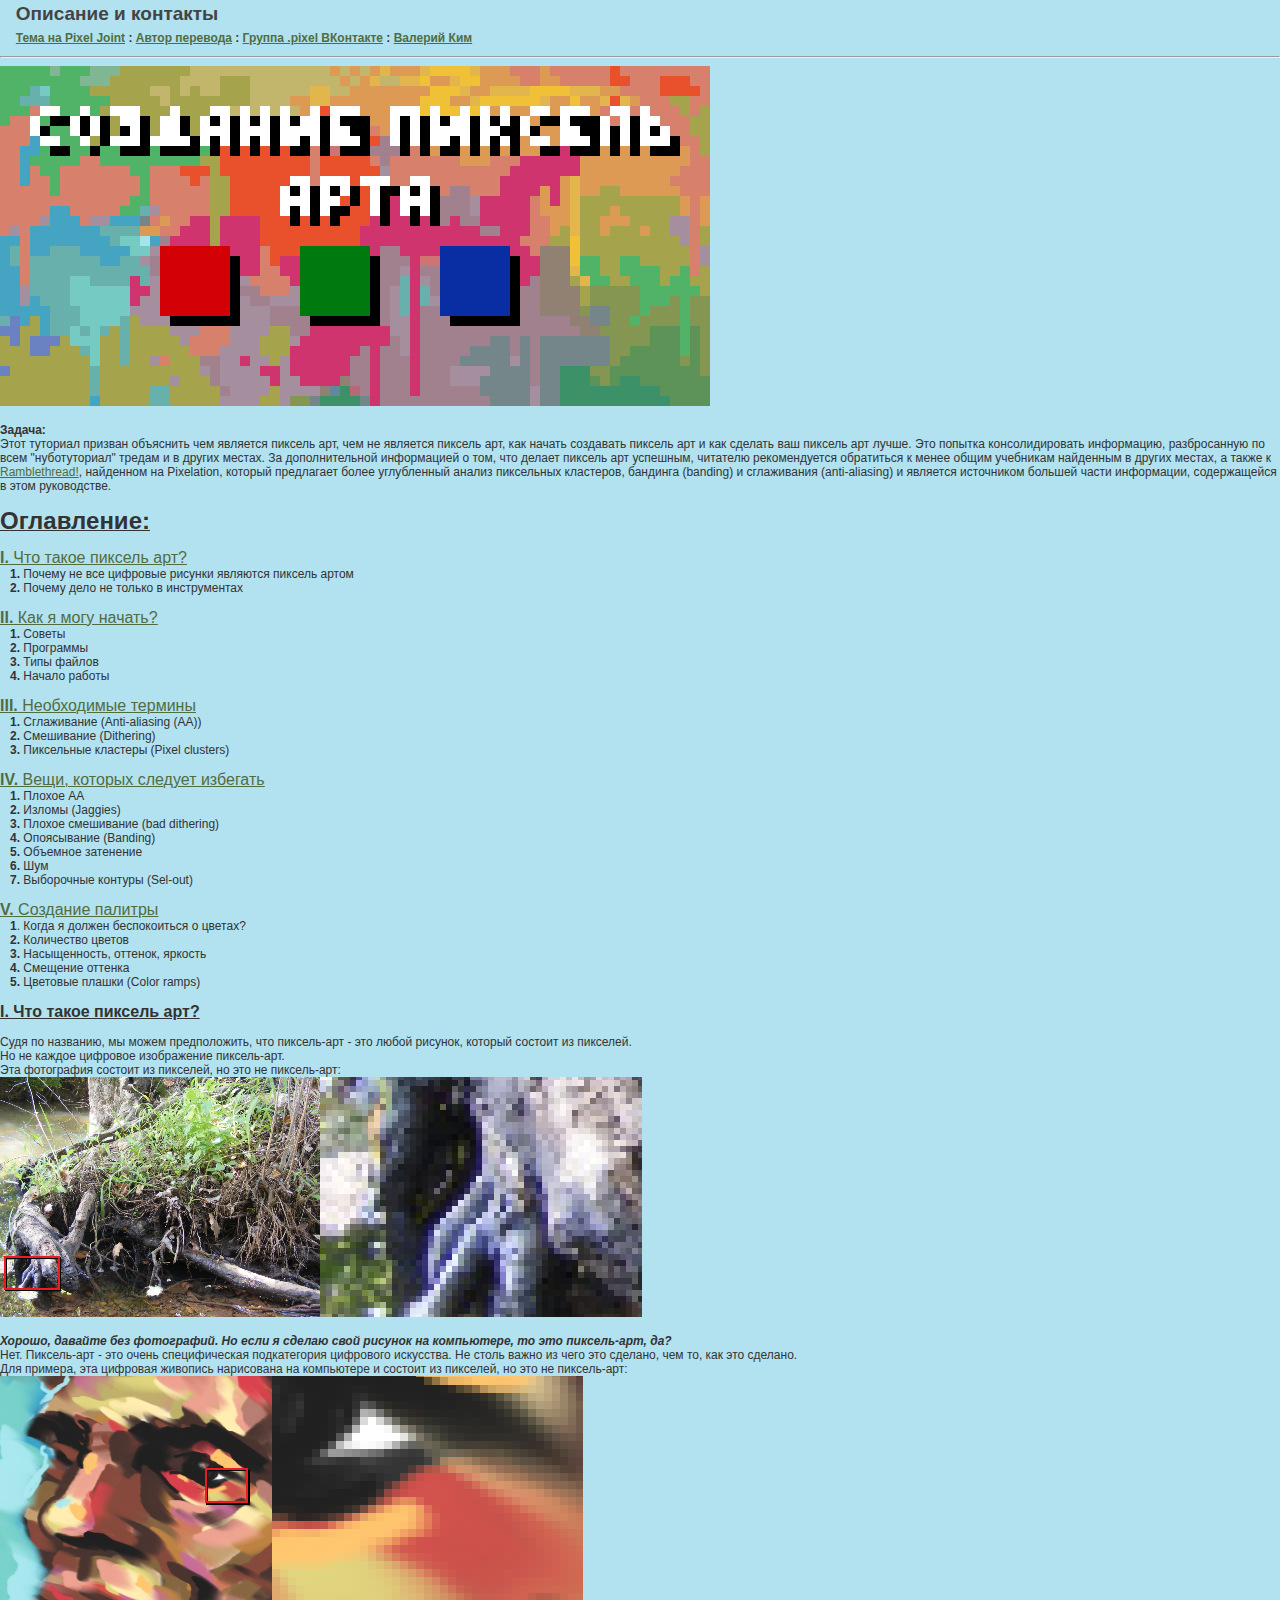
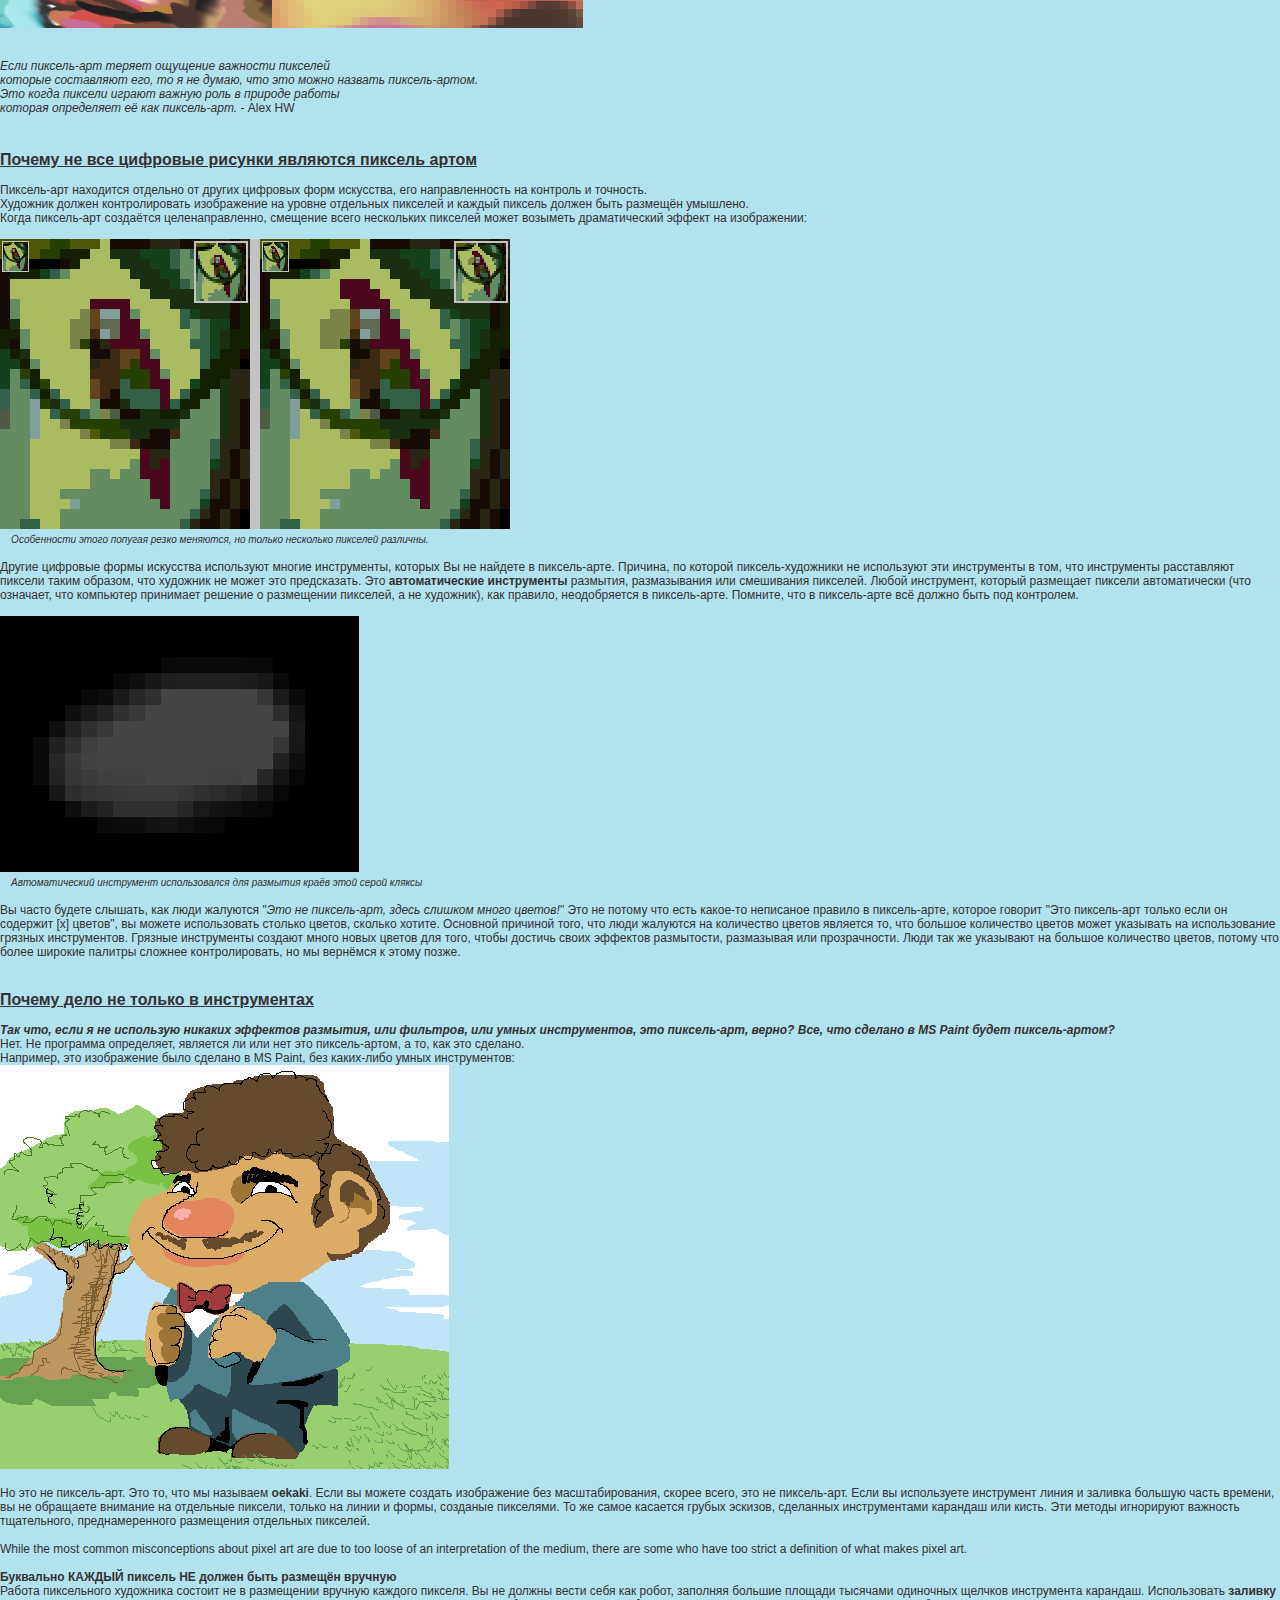
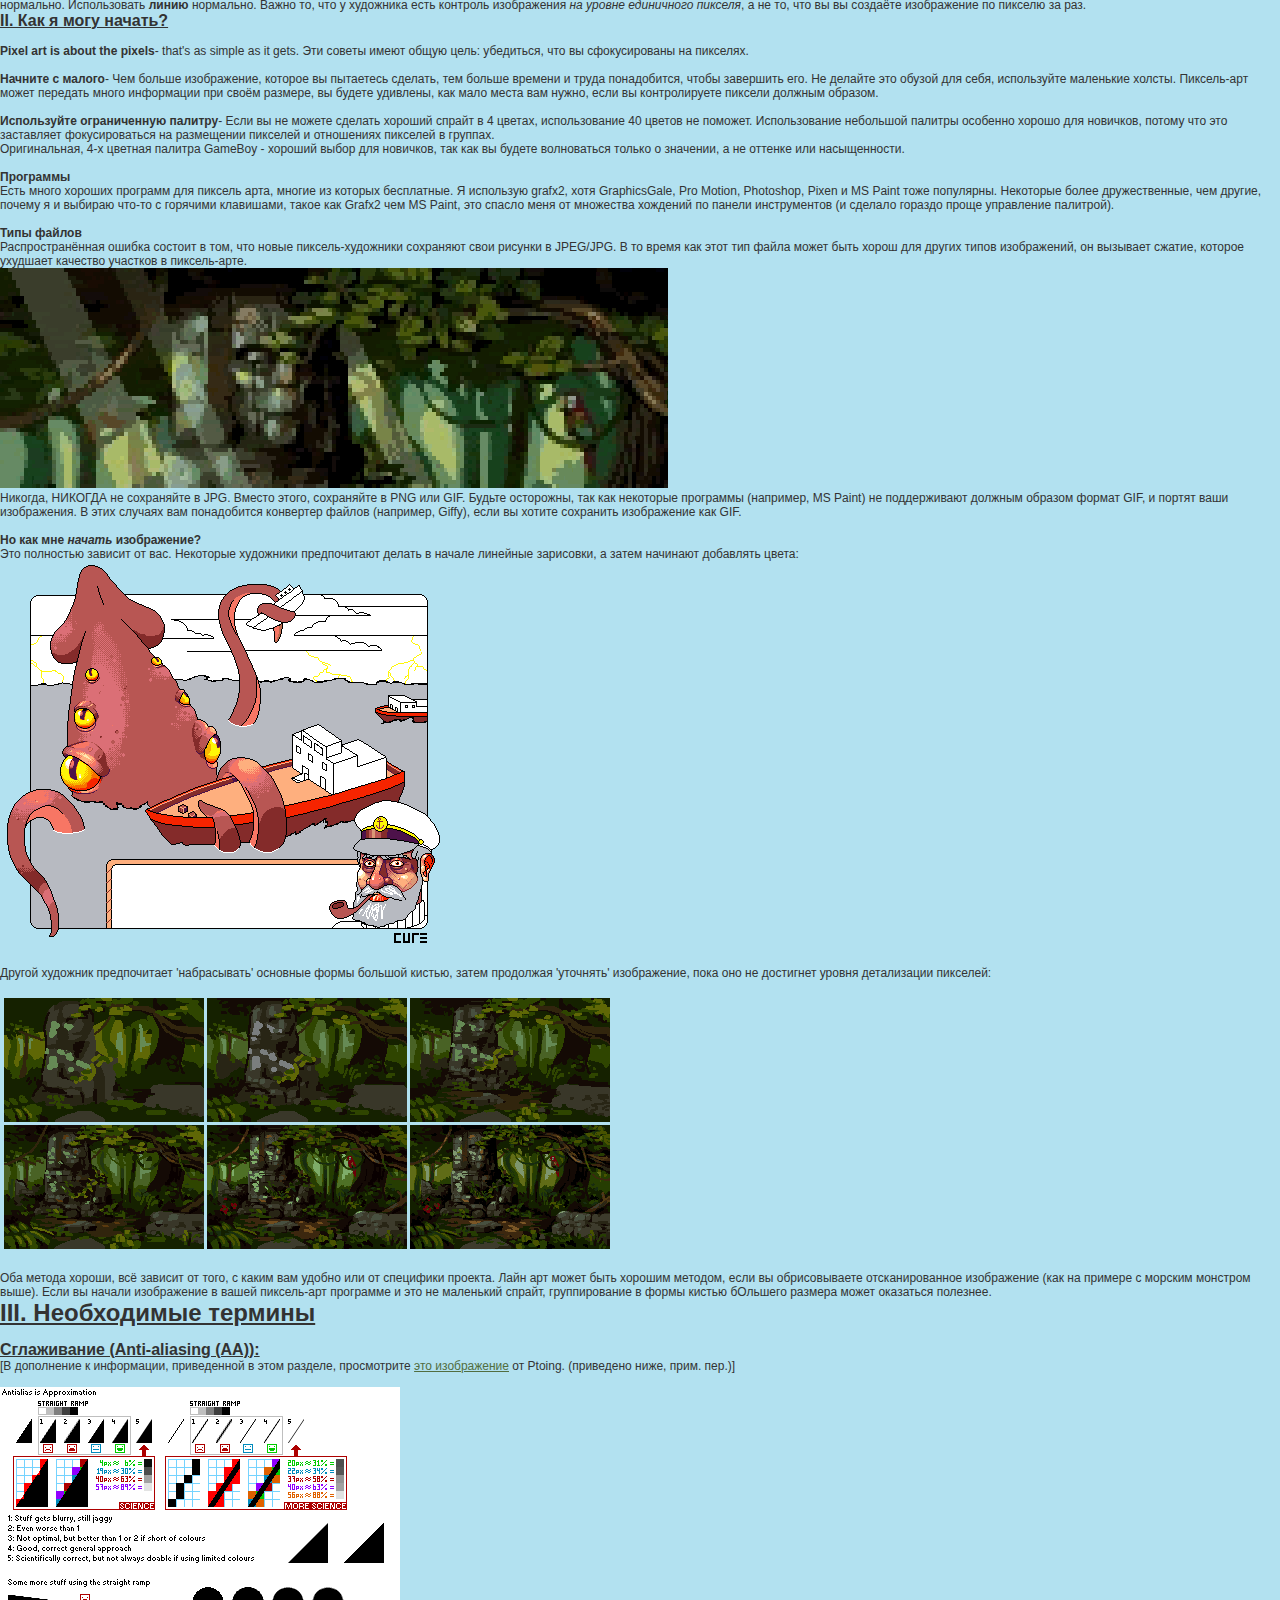
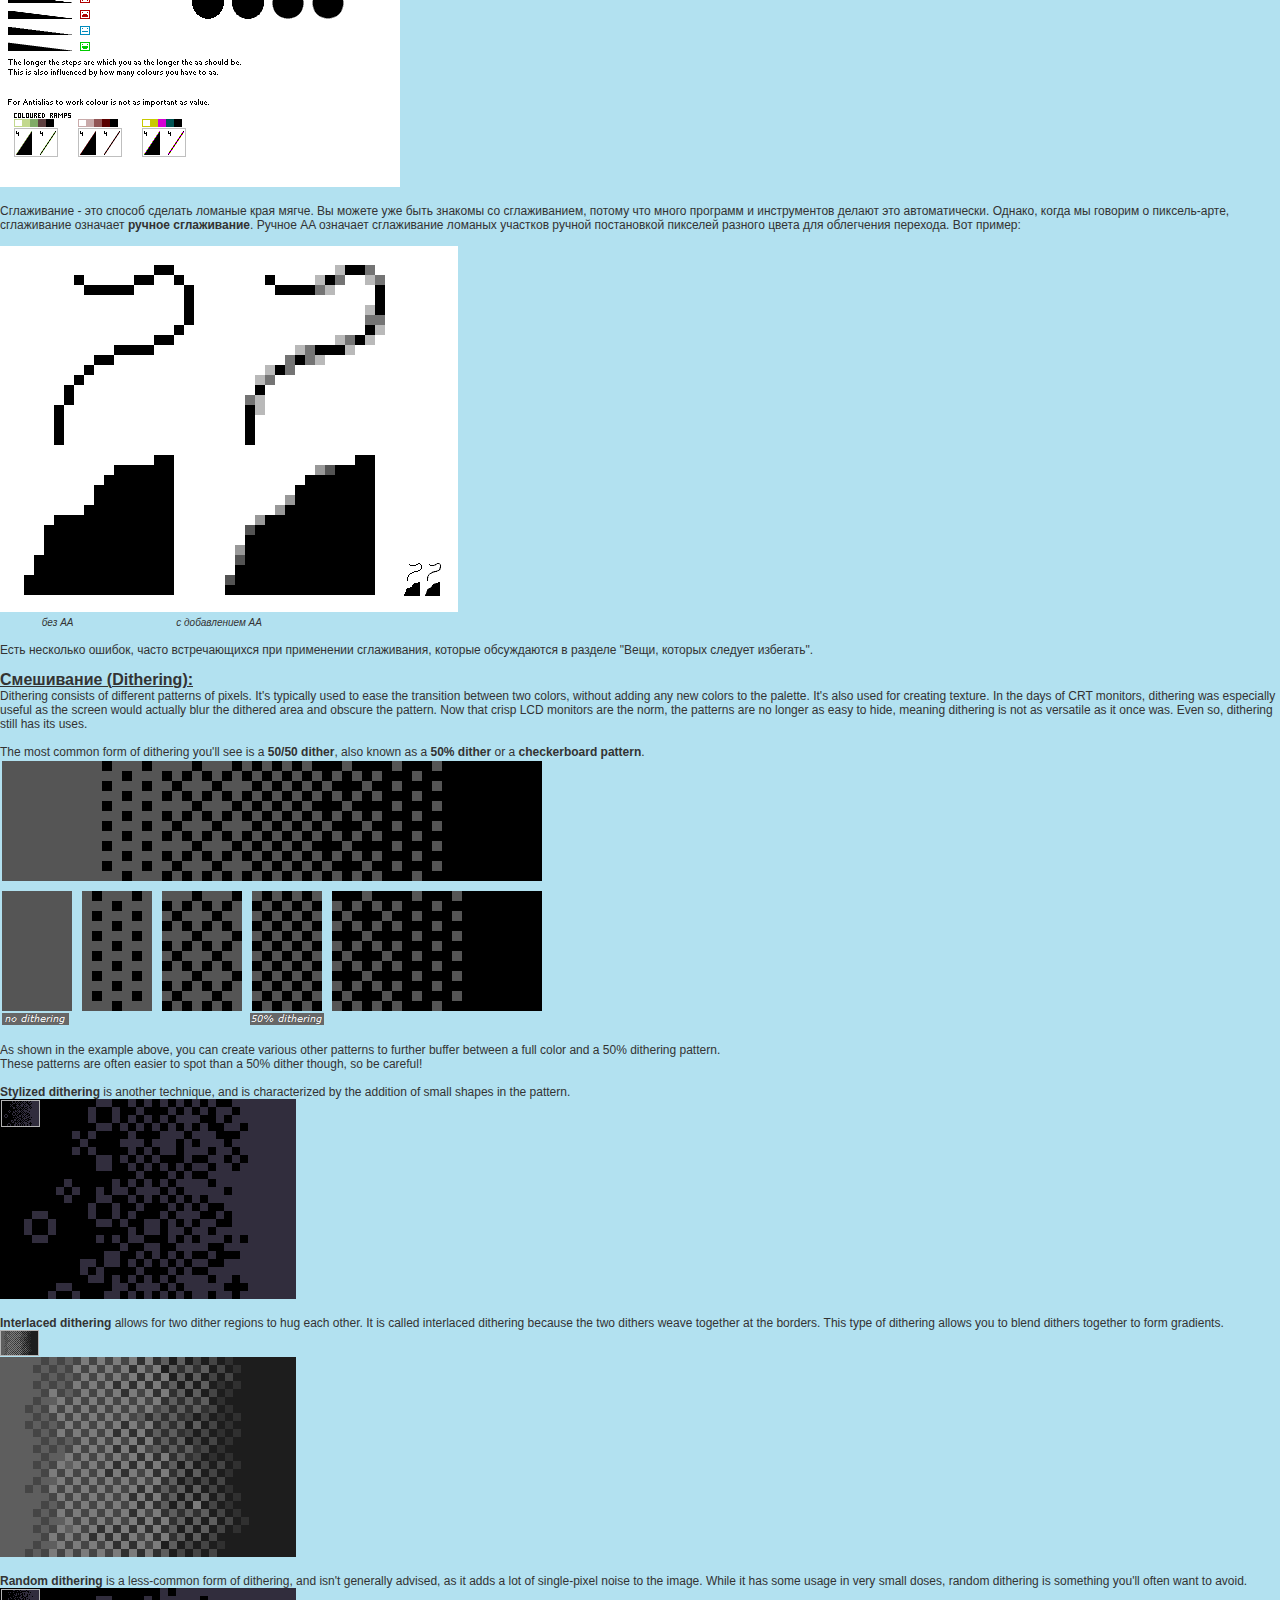
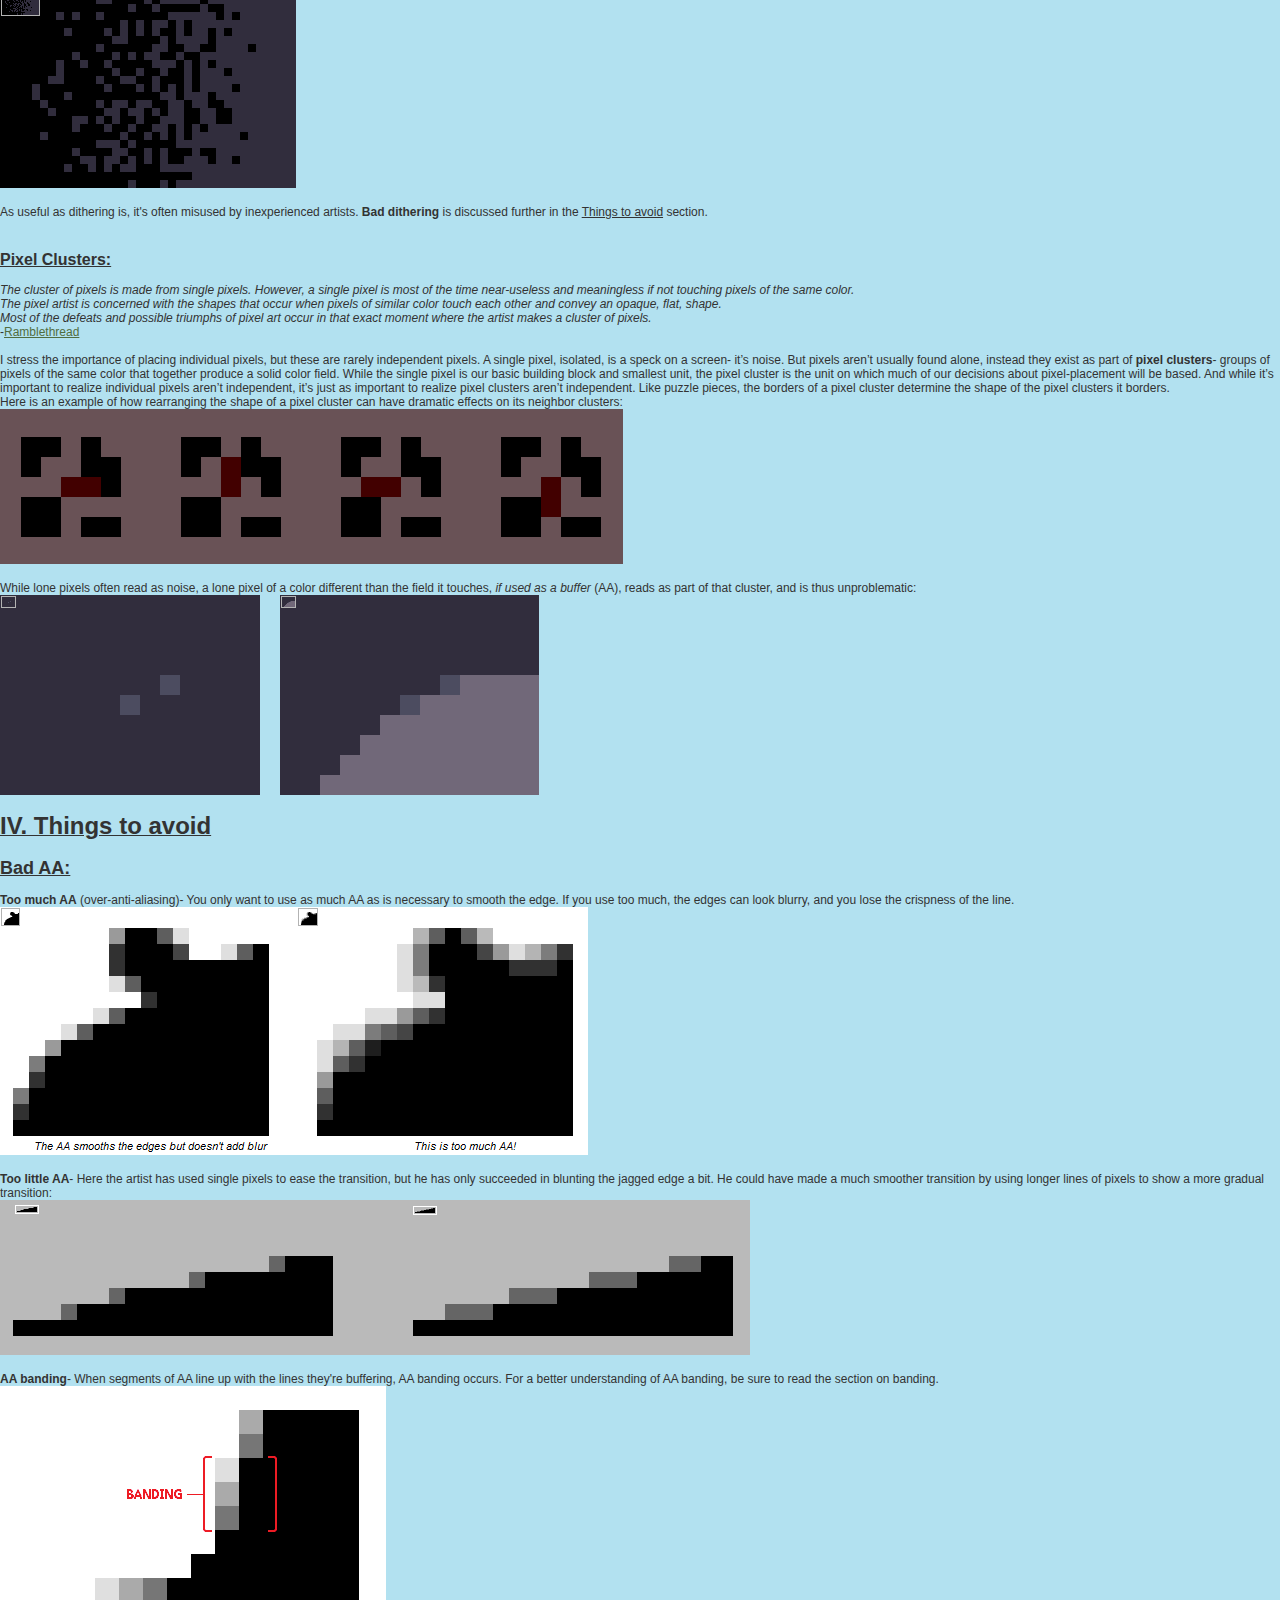
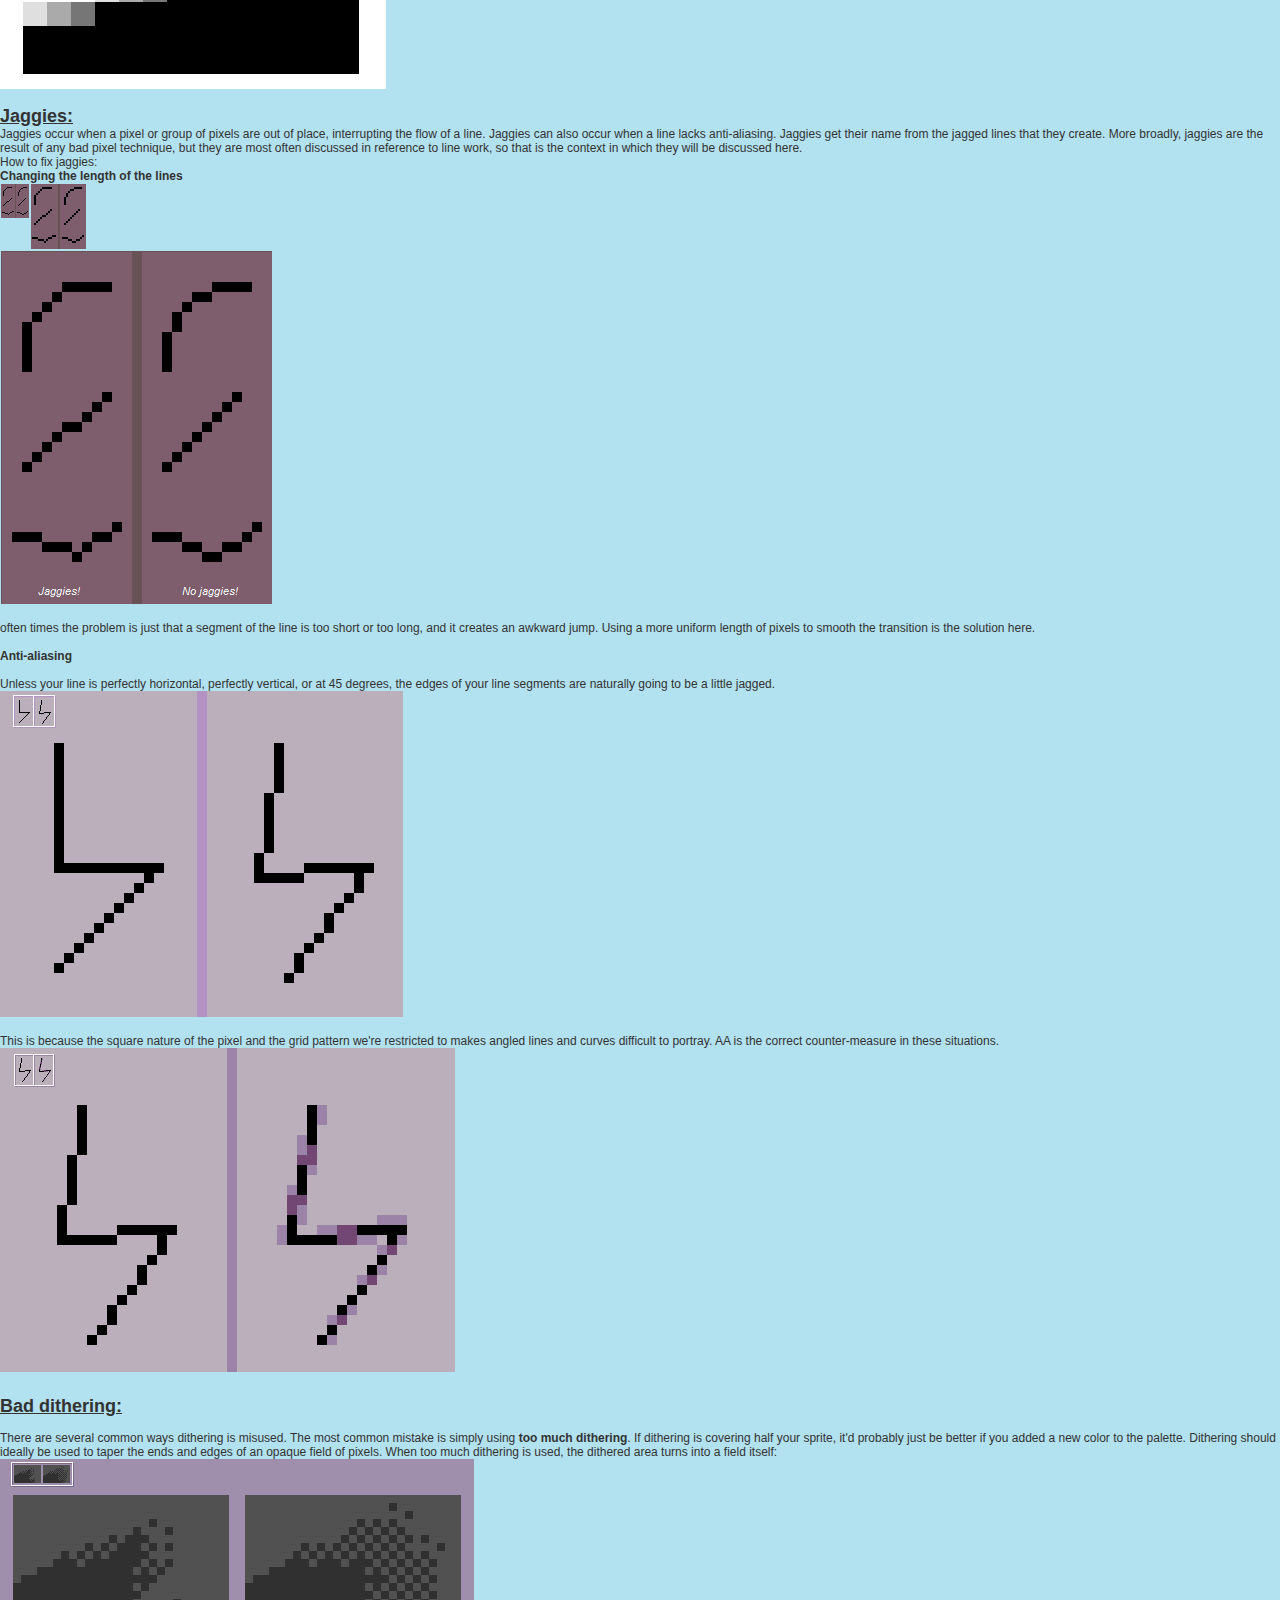
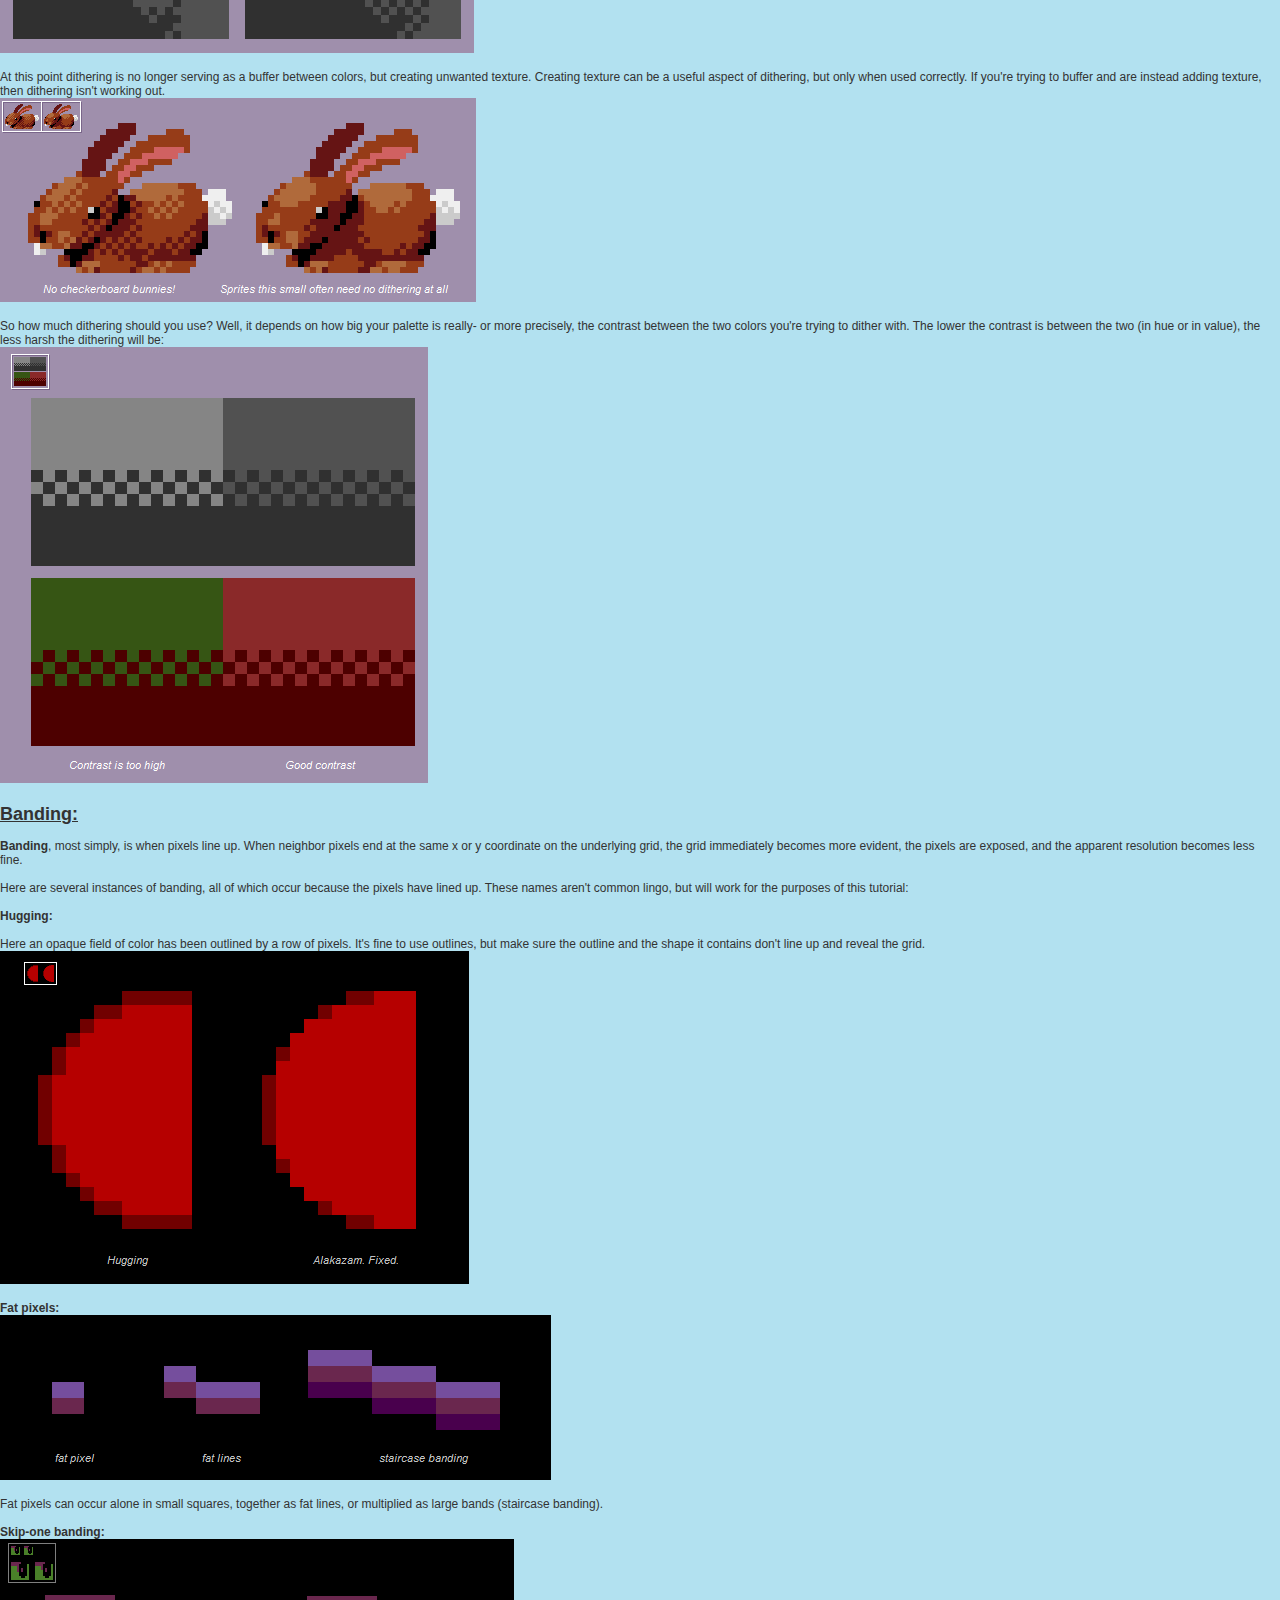
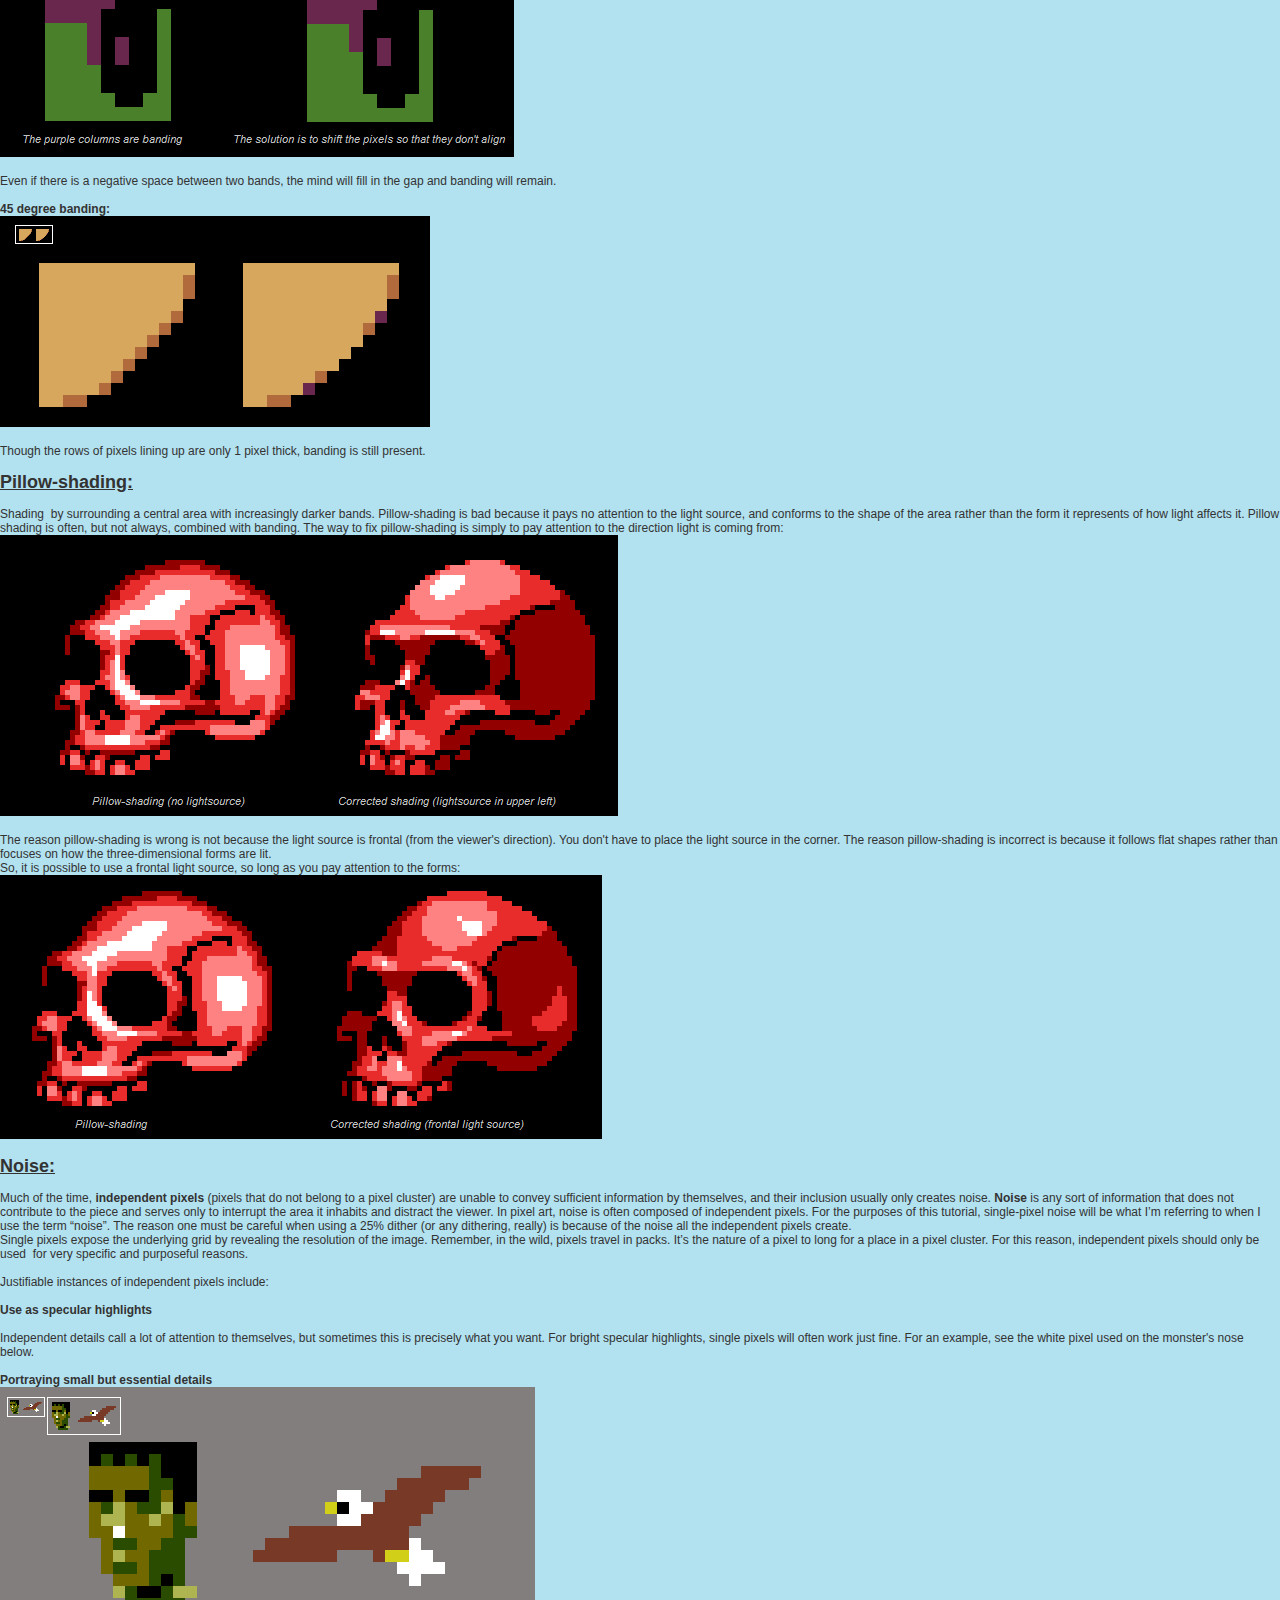
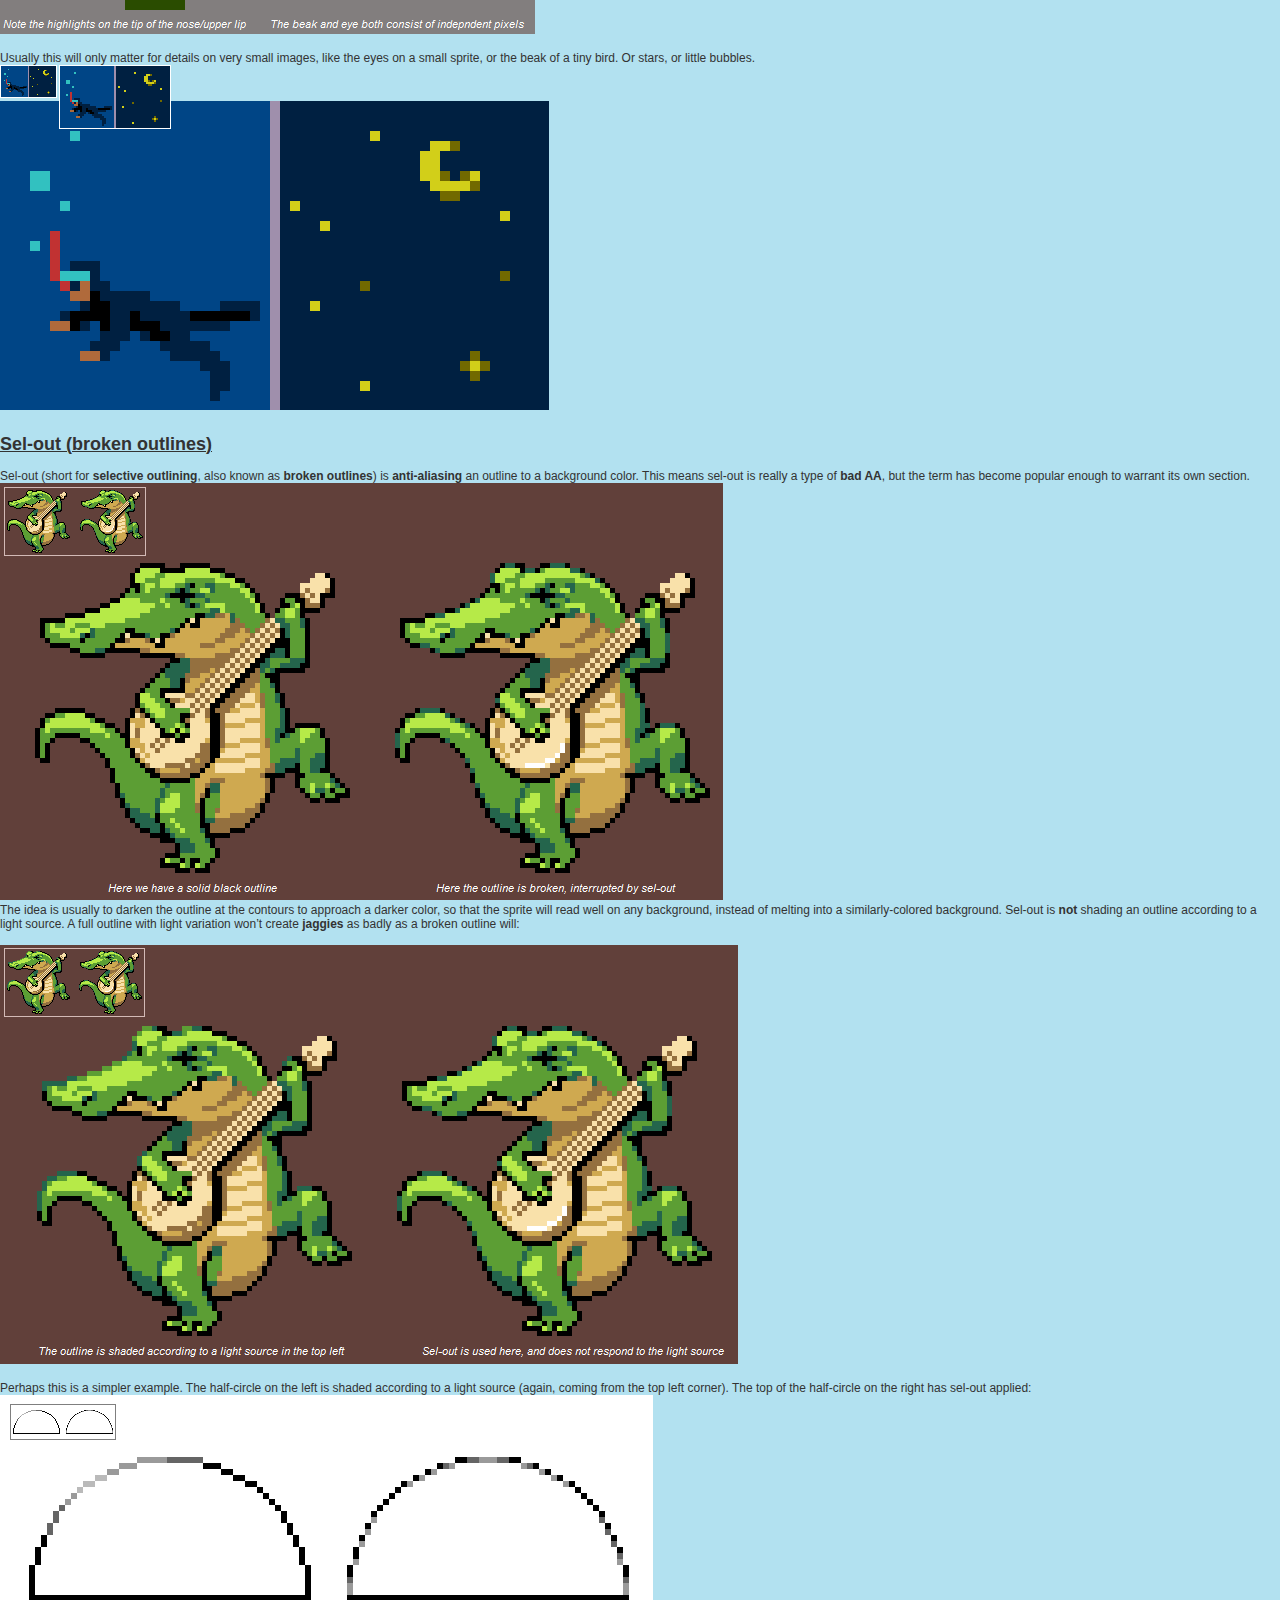
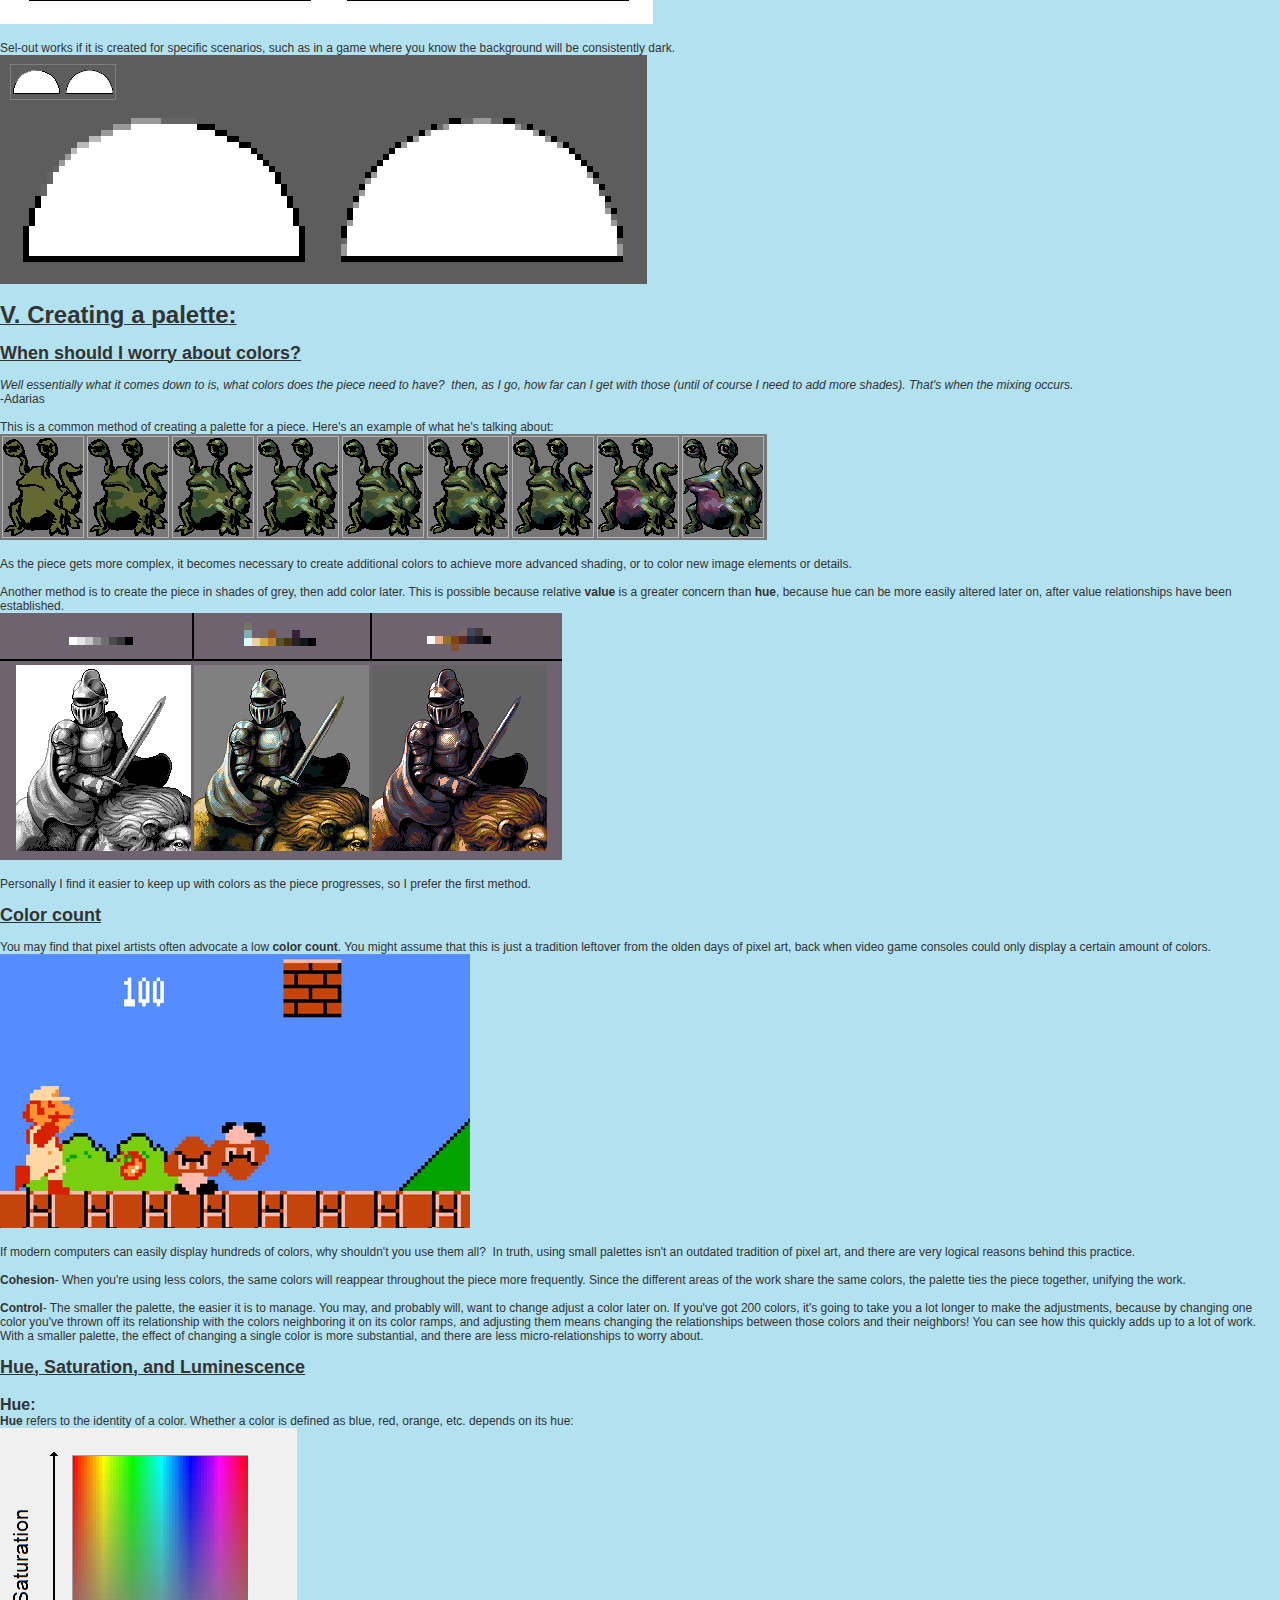
==== index.html @ abc9e545 "refactoring stage 1" ====
<!DOCTYPE html>
<html lang="ru">
    <head>
        <meta http-equiv="Content-Type" content="text/html; charset=utf-8">
        <title>Pixel Joint - The Pixel Art Tutorial by Cure</title>

        <script src="./assets/ca-pub-5197635564983687.js"></script>
        <script language="JavaScript">
            function chgOrder(Show){

                strShow = escape(Show.options[Show.selectedIndex].value);

                if (Show != '') self.location.href = 'forum_posts.asp?TID=11299&PD=' + strShow + '';
                return true;
            }
        </script>
        <link href="./assets/default_style.css" rel="stylesheet" type="text/css">
        <script language="javascript" src="./assets/default_javascript.js" type="text/javascript"></script>
        <!--<LUKE>Added zoom javascript and custom theme-->
        <script src="./assets/jquery.min.js"></script>
        <script src="./assets/pixels.js"></script>
        <style>.bxh{display:none;}</style>
        <script type="text/javascript" id="_bsap_js_da9d1509cda9b03b46ff1ef7d333b3a4" src="./assets/s_da9d1509cda9b03b46ff1ef7d333b3a4.js" async="async"></script>
        <script type="text/javascript" src="./assets/pro.js" id="_bsap_premium_pro"></script>
        <script type="text/javascript" id="_bsaPRO_js" src="./assets/saved_resource" async="async"></script>
    </head>
    <body>
        <div id="dropmenudiv" style="visibility:hidden;width:165px;background-color:#000000" onmouseover="clearhidemenu()" onmouseout="dynamichide(event)"></div>
        <script>window.onload = initZoom;</script>
        <table class="basicTable" cellspacing="0" cellpadding="3" align="center">
            <tbody>
                <tr>
                    <td class="heading">Описание и контакты</td>
                </tr>
                <tr>
                    <td>
                        <strong><a href="http://pixeljoint.com/forum/forum_posts.asp?TID=11299"><strong>Тема на Pixel Joint</strong></a> : <a href="https://vk.com/remint"><strong>Автор перевода</strong></a> : <a href="https://vk.com/pixel.arts"><strong>Группа .pixel ВКонтакте</strong></a> : <a href="https://vk.com/valerykimart_pub"><strong>Валерий Ким</strong></a></strong>
                    </td>
                </tr>
            </tbody>
        </table>
        <hr>
        
        <!-- Start Member Post -->
        <div class="msgBody" style="float:left; overflow:auto;">

                            <img class="zoom" src="./assets/LkkDnWo.png" border="0" width="710" height="340"><br><br>
                            <b>Задача:</b><br>
                            Этот туториал призван объяснить чем является пиксель арт, чем не является 
                            пиксель арт, как начать создавать пиксель арт и как сделать ваш пиксель 
                            арт лучше. Это попытка консолидировать информацию, разбросанную по всем 
                            "нуботуториал" тредам и в других местах. За
                            дополнительной информацией о том, что делает пиксель арт успешным, читателю рекомендуется обратиться к менее общим учебникам найденным в других местах, а также к
                            <a href="http://www.wayofthepixel.net/pixelation/index.php?topic=8110.0" target="_blank"> Ramblethread!</a>, найденном на Pixelation, который предлагает более углубленный анализ пиксельных кластеров, бандинга (banding) и сглаживания (anti-aliasing) и является источником большей части информации, содержащейся в этом руководстве.<u><br><br><font size="5"><b>Оглавление:</b></font></u>
                            <br><br>
                            <a href="http://www.pixeljoint.com/forum/forum_posts.asp?TID=11299&amp;PID=139318#139318" target="_blank"><font size="3"><b>I.</b><u> Что такое пиксель арт?</u></font></a><br>
                            &nbsp;&nbsp; <b>1.</b> Почему не все цифровые рисунки являются пиксель артом<br>
                            &nbsp;&nbsp; <b>2.</b> Почему дело не только в инструментах<br><br>
                            <a href="http://www.pixeljoint.com/forum/forum_posts.asp?TID=11299&amp;PID=139319#139319" target="_blank"><font size="3"><b>II.</b><u> Как я могу начать?</u></font></a><br>&nbsp;&nbsp; <b>1.</b> Советы<br>&nbsp;&nbsp; <b>2.</b> Программы<br>&nbsp;&nbsp;<b> 3. </b>Типы файлов<br>&nbsp;&nbsp; <b>4.</b> Начало работы<br><br>
                            <a href="http://www.pixeljoint.com/forum/forum_posts.asp?TID=11299&amp;PID=139320#139320" target="_blank"><font size="3"><b>III.</b><u> Необходимые термины</u></font></a><br>
                            &nbsp;&nbsp;<b> 1.</b> Сглаживание (Anti-aliasing (AA)) <br>
                            &nbsp;&nbsp; <b>2.</b> Смешивание (Dithering) <br>
                            &nbsp;&nbsp; <b>3.</b> Пиксельные кластеры (Pixel clusters) <br>&nbsp;<b> </b><br>
                            <a href="http://www.pixeljoint.com/forum/forum_posts.asp?TID=11299&amp;PID=139322#139322" target="_blank"><font size="3"><b>IV.</b><u> Вещи, которых следует избегать</u></font></a><br>
                            &nbsp;&nbsp; <b>1.</b> Плохое AA<br>&nbsp;&nbsp; <b>2.</b> Изломы (Jaggies)<br>
                            &nbsp;&nbsp; <b>3.</b> Плохое смешивание (bad dithering)<br>
                            &nbsp;&nbsp; <b>4.</b> Опоясывание (Banding)<br>
                            &nbsp;&nbsp; <b>5.</b> Объемное затенение<br>&nbsp;<b>&nbsp; 6.</b> Шум<br>&nbsp;&nbsp;<b> 7.</b> Выборочные контуры (Sel-out)<br><br>
                            <a href="http://www.pixeljoint.com/forum/forum_posts.asp?TID=11299&amp;PID=139392#139392" target="_blank"><font size="3"><b>V.</b><u> </u><u>Создание палитры</u></font></a><br>
                            &nbsp;<b>&nbsp; 1</b>. Когда я должен беспокоиться о цветах?<br>&nbsp;&nbsp; <b>2.</b> Количество цветов <br>
                            &nbsp;&nbsp; <b>3.</b> Насыщенность, оттенок, яркость <br>
                            &nbsp;&nbsp; <b>4.</b> Смещение оттенка <br>&nbsp;&nbsp;<b> 5.</b> Цветовые плашки (Color ramps) <br><br>
                        <b><u><font size="3">I. Что такое пиксель арт?</font></u></b><br>
                        <br>
                        Судя по названию, мы можем предположить, что пиксель-арт - это любой рисунок, который состоит из пикселей.<br>
                        Но не каждое цифровое изображение пиксель-арт. <br>
                        Эта фотография состоит из пикселей, но это не пиксель-арт:<br>
                        <img class="zoom" src="./assets/0d5deL2.png" border="0" width="642" height="240"><br>
                        <i><br>
                            <b>Хорошо, давайте без фотографий. Но если я сделаю свой рисунок на компьютере, то это пиксель-арт, да?</b></i><br>Нет. Пиксель-арт - это очень специфическая подкатегория цифрового искусства. Не столь важно из чего это сделано, чем то, как это сделано.<br>
                            Для примера, эта цифровая живопись нарисована на компьютере и состоит из пикселей, но это не пиксель-арт:<br>
                        <img class="zoom" src="./assets/JTFSTRs.png" border="0" width="583" height="252"><br>
                        <br><br>
                        <i>Если пиксель-арт теряет ощущение важности пикселей <br>которые 
                            составляют его, то я не думаю, что это можно назвать пиксель-артом. <br>Это когда 
                            пиксели играют важную роль в природе работы <br>которая определяет её как
                            пиксель-арт.</i> - Alex HW<br><u><b><font size="3"><br></font></b></u> <u><b><font size="3"><br>Почему не все цифровые рисунки являются пиксель артом</font></b></u><br><br>Пиксель-арт находится отдельно от других цифровых форм искусства, его направленность на контроль и точность. <br>Художник должен контролировать изображение на уровне отдельных пикселей и каждый пиксель должен быть размещён умышлено. <br>Когда пиксель-арт создаётся целенаправленно, смещение всего нескольких пикселей может возыметь драматический эффект на изображении:<br><br><i><font size="1"><img class="zoom" src="./assets/RyxmUS0.png" border="0" width="510" height="290"><br>&nbsp;&nbsp;&nbsp;&nbsp;Особенности этого попугая резко меняются, но только несколько пикселей различны.</font></i><br><br>Другие цифровые формы искусства используют многие инструменты, которых Вы не найдете в пиксель-арте. Причина, по которой пиксель-художники не используют эти инструменты в том, что инструменты расставляют пиксели таким образом, что художник не может это предсказать. Это <b>автоматические инструменты</b> размытия, размазывания или смешивания пикселей. Любой инструмент, который размещает пиксели автоматически (что означает, что компьютер принимает решение о размещении пикселей, а не художник), как правило, неодобряется в пиксель-арте. Помните, что в пиксель-арте всё должно быть под контролем.<br><font size="1"></font><br><img class="zoom" src="./assets/aNNXk7S.png" border="0" width="359" height="256"><br><font size="1"><i>&nbsp;&nbsp;&nbsp;&nbsp;Автоматический инструмент использовался для размытия краёв этой серой кляксы</i></font><br><br>Вы часто будете слышать, как люди жалуются "<i>Это не пиксель-арт, здесь слишком много цветов!</i>" Это не потому что есть какое-то неписаное правило в пиксель-арте, которое говорит "Это пиксель-арт только если он содержит [x] цветов", вы можете использовать столько цветов, сколько хотите. Основной причиной того, что люди жалуются на количество цветов является то, что большое количество цветов может указывать на использование грязных инструментов. Грязные инструменты создают много новых цветов для того, чтобы достичь своих эффектов размытости, размазывая или прозрачности. Люди так же указывают на большое количество цветов, потому что более широкие палитры сложнее контролировать, но мы вернёмся к этому позже.<br><br><b><u><font size="3"><br>Почему дело не только в инструментах</font></u></b><br><br><i><b>Так что, если я не использую никаких эффектов размытия, или фильтров, или умных инструментов, это пиксель-арт, верно? Все, что сделано в MS Paint будет пиксель-артом?</b></i><br>Нет. Не программа определяет, является ли или нет это пиксель-артом, а то, как это сделано.<br>Например, это изображение было сделано в MS Paint, без каких-либо умных инструментов:<br><img class="zoom" src="./assets/RRuxVHI.png" border="0" width="449" height="404"><br><br>Но это не пиксель-арт. Это то, что мы называем <b>oekaki</b>. Если вы можете создать изображение без масштабирования, скорее всего, это не пиксель-арт. Если вы используете инструмент линия и заливка большую часть времени, вы не обращаете внимание на отдельные пиксели, только на линии и формы, созданые пикселями. То же самое касается грубых эскизов, сделанных инструментами карандаш или кисть. Эти методы игнорируют важность тщательного, преднамеренного размещения отдельных пикселей.<br><br>While the most common misconceptions about pixel art are due to too 
                        loose of an interpretation of the medium, there are some who have too 
                        strict a definition of what makes pixel art.<br>
                        <br>
                        <b>Буквально КАЖДЫЙ пиксель НЕ должен быть размещён вручную</b><br>
                        Работа пиксельного художника состоит не в размещении вручную каждого 
                        пикселя. Вы не должны вести себя как робот, заполняя большие 
                        площади тысячами одиночных щелчков инструмента карандаш. Использовать <b>заливку</b> нормально. Использовать <b>линию</b> нормально. Важно то, что у художника есть контроль изображения <i>на уровне единичного пикселя</i>, а не то, что вы вы создаёте изображение по пикселю за раз.<br>
                        <b><u><font size="3">II. Как я могу начать?</font></u></b><br><br><b>Pixel art is about the pixels</b>- that's as simple as it gets. Эти советы имеют общую цель: убедиться, что вы сфокусированы на пикселях.<br><br><b>Начните с малого</b>- Чем больше изображение, которое вы пытаетесь сделать, тем больше времени и труда понадобится, чтобы завершить его. Не делайте это обузой для себя, используйте маленькие холсты. Пиксель-арт может передать много информации при своём размере, вы будете удивлены, как мало места вам нужно, если вы контролируете пиксели должным образом.<br><br><b>Используйте ограниченную палитру</b>- Если вы не можете сделать хороший спрайт в 4 цветах, использование 40 цветов не поможет. Использование небольшой палитры особенно хорошо для новичков, потому что это заставляет фокусироваться на размещении пикселей и отношениях пикселей в группах.<br>Оригинальная, 4-х цветная палитра GameBoy - хороший выбор для новичков, так как вы будете волноваться только о значении, а не оттенке или насыщенности.<br><br><b>Программы</b><br>Есть много хороших программ для пиксель арта, многие из которых бесплатные. Я использую grafx2, хотя GraphicsGale, Pro Motion, Photoshop, Pixen и MS Paint тоже популярны. Некоторые более дружественные, чем другие, почему я и выбираю что-то с горячими клавишами, такое как Grafx2 чем MS Paint, это спасло меня от множества хождений по панели инструментов (и сделало гораздо проще управление палитрой).<br><br><b>Типы файлов</b><br>Распространённая ошибка состоит в том, что новые пиксель-художники сохраняют свои рисунки в JPEG/JPG. В то время как этот тип файла может быть хорош для других типов изображений, он вызывает сжатие, которое ухудшает качество участков в пиксель-арте. <br><img class="zoom" src="./assets/V3vLiKV.gif" border="0" width="668" height="220"><br>Никогда, НИКОГДА не сохраняйте в JPG. Вместо этого, сохраняйте в PNG или GIF. Будьте осторожны, так как некоторые программы (например, MS Paint) не поддерживают должным образом формат GIF, и портят ваши изображения. В этих случаях вам понадобится конвертер файлов (например, Giffy), если вы хотите сохранить изображение как GIF.<br><br><b>Но как мне <i>начать</i> изображение?</b><br>Это полностью зависит от вас. Некоторые художники предпочитают делать в начале линейные зарисовки, а затем начинают добавлять цвета:<br><img class="zoom" src="./assets/HL1rWwj.gif" border="0" width="447" height="402"><br>Другой художник предпочитает 'набрасывать' основные формы большой кистью, затем продолжая 'уточнять' изображение, пока оно не достигнет уровня детализации пикселей:<br><br><img class="zoom" src="./assets/ZuklBPC.gif" border="0" width="615" height="260"><br><br>Оба метода хороши, всё зависит от того, с каким вам удобно или от специфики проекта. Лайн арт может быть хорошим методом, если вы обрисовываете отсканированное изображение (как на примере с морским монстром выше). Если вы начали изображение в вашей пиксель-арт программе и это не маленький спрайт, группирование в формы кистью бОльшего размера может оказаться полезнее.<br>
                        <font size="5"><b><u>III. Необходимые термины</u></b></font><br><u><b><br><font size="3">Сглаживание (Anti-aliasing (AA)):</font></b></u><br>[В дополнение к информации, приведенной в этом разделе, просмотрите <a href="http://storage5.static.itmages.ru/i/11/0912/h_1315823707_4054244_c0e6ef162c.png" target="_blank">это изображение</a> от Ptoing. (приведено ниже, прим. пер.)]<br><br><img class="zoom" src="./assets/h_1315823707_4054244_c0e6ef162c.png" border="0"><br><br>Сглаживание - это способ сделать ломаные края мягче. Вы можете уже быть знакомы со сглаживанием, потому что много программ и инструментов делают это автоматически. Однако, когда мы говорим о пиксель-арте, сглаживание означает <b>ручное сглаживание</b>. Ручное AA означает сглаживание ломаных участков ручной постановкой пикселей разного цвета для облегчения перехода. Вот пример:<br><br><img class="zoom" src="./assets/lAz9cIc.png" border="0" width="458" height="366"><br><i><font size="1">&nbsp;&nbsp; &nbsp; &nbsp; &nbsp; &nbsp;&nbsp; &nbsp;&nbsp; без AA&nbsp;&nbsp;&nbsp;&nbsp;&nbsp;&nbsp;&nbsp;&nbsp;&nbsp;&nbsp; &nbsp; &nbsp; &nbsp; &nbsp; &nbsp; &nbsp; &nbsp; &nbsp; &nbsp;&nbsp; &nbsp;&nbsp;&nbsp;&nbsp;&nbsp;&nbsp; с добавлением AA</font></i><br><br>Есть несколько ошибок, часто встречающихся при применении сглаживания, которые обсуждаются в разделе "Вещи, которых следует избегать".<br><u><b><br></b><font size="3"><b>Смешивание (Dithering):</b></font></u><br>Dithering consists of different patterns of pixels. It's typically used to ease the transition between two colors, without adding any new colors to the palette. It's also used for creating texture. In the days of CRT monitors, dithering was especially useful as the screen would actually blur the dithered area and obscure the pattern. Now that crisp LCD monitors are the norm, the patterns are no longer as easy to hide, meaning dithering is not as versatile as it once was. Even so, dithering still has its uses.<br><br>The most common form of dithering you'll see is a <b>50/50 dither</b>, also known as a <b>50% dither</b> or a <b>checkerboard pattern</b>.<br><img class="zoom" src="./assets/8lMX9X7.gif" border="0" width="544" height="267"><br><br>As shown in the example above, you can create various other patterns to further buffer between a full color and a 50% dithering pattern.<br>These patterns are often easier to spot than a 50% dither though, so be careful!<br><br><b>Stylized dithering</b> is another technique, and is characterized by the addition of small shapes in the pattern.<br><img class="zoom" src="./assets/M7pH3te.png" border="0" width="296" height="200"><br><br><b>Interlaced dithering</b> allows for two dither regions to hug each other. It is called interlaced dithering because the two dithers weave together at the borders. This type of dithering allows you to blend dithers together to form gradients.<br><img class="zoom" src="./assets/KZKqtGb.png" border="0" width="296" height="227"><br><br><b>Random dithering</b> is a less-common form of dithering, and isn't generally advised, as it adds a lot of single-pixel noise to the image. While it has some usage in very small doses, random dithering is something you'll often want to avoid.<br><img class="zoom" src="./assets/5Nb6rRz.png" border="0" width="296" height="200"><br><br>As useful as dithering is, it's often misused by inexperienced artists. <b>Bad dithering</b> is discussed further in the <u>Things to avoid</u> section.<br><br><font size="3"><u><b><br>Pixel Clusters:</b></u></font><br><i><br>The cluster of pixels is made from single pixels. However, a single 
                        pixel is most of the time near-useless and meaningless if not touching 
                        pixels of the same color.&nbsp; <br>The pixel artist is concerned with the 
                        shapes that occur when pixels of similar color touch each other and 
                        convey an opaque, flat, shape.<br>Most of the defeats and possible triumphs of pixel art occur in that exact moment where the artist makes a cluster of pixels.</i><br>-<a href="http://www.wayofthepixel.net/pixelation/index.php?topic=8110.msg92619#msg92619" target="_blank">Ramblethread</a><br><br>I stress the importance of placing individual pixels, but these are rarely independent pixels. A single pixel, isolated, is a speck on a screen- it’s noise. But pixels aren’t usually found alone, instead they exist as part of <b>pixel clusters</b>- groups of pixels of the same color that together produce a solid color field. While the single pixel is our basic building block and smallest unit, the pixel cluster is the unit on which much of our decisions about pixel-placement will be based. And while it’s important to realize individual pixels aren’t independent, it’s just as important to realize pixel clusters aren’t independent. Like puzzle pieces, the borders of a pixel cluster determine the shape of the pixel clusters it borders. <br>Here is an example of how rearranging the shape of a pixel cluster can have dramatic effects on its neighbor clusters:<br><img class="zoom" src="./assets/del8Fbj.png" border="0" width="623" height="155"><br><br>While lone pixels often read as noise, a lone pixel of a color different than the field it touches, <i>if used as a buffer</i> (AA), reads as part of that cluster, and is thus unproblematic:<br><img class="zoom" src="./assets/MVICyMF.gif" border="0" width="539" height="200"><br><br>
                        <font size="3"><u><b><font size="5">IV. Things to avoid</font></b><b><br><br></b><font size="4"><b>Bad AA:</b></font></u></font><br><br><b>Too much AA</b> (over-anti-aliasing)- You only want to use as much AA as is necessary to smooth the edge. If you use too much, the edges can look blurry, and you lose the crispness of the line.<br><img class="zoom" src="./assets/SQu3W0U.png" border="0" width="588" height="248"><br><br><b>Too little AA</b>- Here the artist has used single pixels to ease the transition, but he has only succeeded in blunting the jagged edge a bit. He could have made a much smoother transition by using longer lines of pixels to show a more gradual transition:<br><b><img class="zoom" src="./assets/6aPFZZp.png" border="0" width="750" height="155"><br><br>AA banding</b>- When segments of AA line up with the lines they're buffering, AA banding occurs. For a better understanding of AA banding, be sure to read the section on banding.<br><img class="zoom" src="./assets/NLQGKlc.png" border="0" width="386" height="303"><br><br><font size="4"><u><b>Jaggies:</b></u></font><br>Jaggies occur when a pixel or group of pixels are out of place, interrupting the flow of a line. Jaggies can also occur when a line lacks anti-aliasing. Jaggies get their name from the jagged lines that they create. More broadly, jaggies are the result of any bad pixel technique, but they are most often discussed in reference to line work, so that is the context in which they will be discussed here.<u><b><br></b></u>How to fix jaggies:<br><b>Changing the length of the lines</b><br><img class="zoom" src="./assets/S2dbRxm.gif" border="0" width="272" height="421"><br><br>often times the problem is just that a segment of the line is too short or too long, and it creates an awkward jump. Using a more uniform length of pixels to smooth the transition is the solution here.<br><br><b>Anti-aliasing</b><br><br>Unless your line is perfectly horizontal, perfectly vertical, or at 45 degrees, the edges of your line segments are naturally going to be a little jagged.<br><img class="zoom" src="./assets/LkYbFvO.png" border="0" width="403" height="326"><br><br>This is because the square nature of the pixel and the grid pattern we're restricted to makes angled lines and curves difficult to portray. AA is the correct counter-measure in these situations.<br><img class="zoom" src="./assets/crTVgfH.png" border="0" width="455" height="324"><br><font size="4"><br><u><b>Bad dithering</b><b>:</b></u><br></font><br>There are several common ways dithering is misused. The most common mistake is simply using <b>too much dithering</b>. If dithering is covering half your sprite, it'd probably just be better if you added a new color to the palette. Dithering should ideally be used to taper the ends and edges of an opaque field of pixels. When too much dithering is used, the dithered area turns into a field itself:<br><img class="zoom" src="./assets/lf2GOkz.png" border="0" width="474" height="194"><br><br>At this point dithering is no longer serving as a buffer between 
                        colors, but creating unwanted texture. Creating texture can be a useful 
                        aspect of dithering, but only when used correctly. If you're trying to 
                        buffer and are instead adding texture, then dithering isn't working out.<br><img class="zoom" src="./assets/Q1EJDgZ.png" border="0" width="476" height="204"><br><br>So how much dithering should you use? Well, it depends on how big your palette is really- or more precisely, the contrast between the two colors you're trying to dither with. The lower the contrast is between the two (in hue or in value), the less harsh the dithering will be:<br><img class="zoom" src="./assets/sSBDlkg.png" border="0" width="428" height="436"><i><font size="1"><br></font></i><font size="3"><u><b><br><font size="4">Banding:</font></b></u></font><br><br><b>Banding</b>, most simply, is when pixels line up. When neighbor pixels end at the same x or y coordinate on the underlying grid, the grid immediately becomes more evident, the pixels are exposed, and the apparent resolution becomes less fine.<br><br>Here are several instances of banding, all of which occur because the pixels have lined up. These names aren't common lingo, but will work for the purposes of this tutorial:<br><br><b>Hugging:</b><br><br>Here an opaque field of color has been outlined by a row of pixels. It's fine to use outlines, but make sure the outline and the shape it contains don't line up and reveal the grid.<br><img class="zoom" src="./assets/W2ULcuu.png" border="0" width="469" height="333"><b><br><br>Fat pixels:</b><br><img class="zoom" src="./assets/x1SVec4.png" border="0" width="551" height="165"><br><br>Fat pixels can occur alone in small squares, together as fat lines, or multiplied as large bands (staircase banding).<br><b><br>Skip-one banding:</b><br><img class="zoom" src="./assets/WeEL1Kg.png" border="0" width="514" height="218"><font size="1"><br></font><br>Even if there is a negative space between two bands, the mind will fill in the gap and banding will remain.<br><b><br>45 degree banding:</b><br><img class="zoom" src="./assets/I5NI8WT.png" border="0" width="430" height="211"><br><br>Though the rows of pixels lining up are only 1 pixel thick, banding is still present.<br><br><font size="4"><u><b>Pillow-shading:</b></u></font><br><br>Shading&nbsp; by surrounding a central area with increasingly darker bands. Pillow-shading is bad because it pays no attention to the light source, and conforms to the shape of the area rather than the form it represents of how light affects it. Pillow shading is often, but not always, combined with banding. The way to fix pillow-shading is simply to pay attention to the direction light is coming from:<br><img class="zoom" src="./assets/SMDVCsx.png" border="0" width="618" height="281"><br><br>The reason pillow-shading is wrong is not because the light source is frontal (from the viewer's direction). You don't have to place the light source in the corner. The reason pillow-shading is incorrect is because it follows flat shapes rather than focuses on how the three-dimensional forms are lit.<br>So, it is possible to use a frontal light source, so long as you pay attention to the forms:<br><img class="zoom" src="./assets/PbL6ZBg.png" border="0" width="602" height="264"><br><br><font size="4"><u><b>Noise:</b></u></font><br><br>Much of the time,<b> independent pixels</b> (pixels that do not belong to a pixel cluster) are unable to convey sufficient information by themselves, and their inclusion usually only creates noise. <b>Noise</b> is any sort of information that does not contribute to the piece and serves only to interrupt the area it inhabits and distract the viewer. In pixel art, noise is often composed of independent pixels. For the purposes of this tutorial, single-pixel noise will be what I’m referring to when I use the term “noise”. The reason one must be careful when using a 25% dither (or any dithering, really) is because of the noise all the independent pixels create.<br>Single pixels expose the underlying grid by revealing the resolution of the image. Remember, in the wild, pixels travel in packs. It’s the nature of a pixel to long for a place in a pixel cluster. For this reason, independent pixels should only be used&nbsp; for very specific and purposeful reasons. <br><br>Justifiable instances of independent pixels include:<br><b><br>Use as specular highlights</b><br><br>Independent details call a lot of attention to themselves, but sometimes this is precisely what you want. For bright specular highlights, single pixels will often work just fine. For an example, see the white pixel used on the monster's nose below.<br><b><br>Portraying small but essential details<br></b><img class="zoom" src="./assets/jt2dI9E.png" border="0" width="535" height="247"><br><br>Usually this will only matter for details on very small images, like the eyes on a small sprite, or the beak of a tiny bird. Or stars, or little bubbles.<br><img class="zoom" src="./assets/iubuhfP.gif" border="0" width="549" height="345"><br><b><u><font size="4"><br>Sel-out (broken outlines)</font></u></b><br><br>Sel-out (short for <b>selective outlining</b>, also known as <b>broken outlines</b>) is <b>anti-aliasing</b> an outline to a background color. This means sel-out is really a type of <b>bad AA</b>, but the term has become popular enough to warrant its own section.<br><img class="zoom" src="./assets/Wy2dNeD.png" border="0" width="723" height="417"><br>The idea is usually to darken the outline at the contours to approach a darker color, so that the sprite will read well on any background, instead of melting into a similarly-colored background. Sel-out is <b>not</b> shading an outline according to a light source. A full outline with light variation won’t create <b>jaggies</b> as badly as a broken outline will:<br><br><img class="zoom" src="./assets/6MaPN1I.png" border="0" width="738" height="419"><br><br>Perhaps this is a simpler example. The half-circle on the left is shaded according to a light source (again, coming from the top left corner). The top of the half-circle on the right has sel-out applied:<br><img class="zoom" src="./assets/PU14XMs.png" border="0" width="653" height="229"><br><br>Sel-out works if it is created for specific scenarios, such as in a game where you know the background will be consistently dark.<br><img class="zoom" src="./assets/a7baoUY.png" border="0" width="647" height="229"><br><br>
                        <u><b><font size="5">V. Creating a palette:</font></b></u><br><br><b><u><font size="4">When should I worry about colors?</font></u></b><br><br><i>Well essentially what it comes down to is, what colors does the piece need to have?&nbsp; then, as I go, how far can I get with those (until of course I need to add more shades). That's when the mixing occurs. </i><br>-Adarias<br><br>This is a common method of creating a palette for a piece. Here's an example of what he's talking about:<br><img class="zoom" src="./assets/pQGbEYX.png" border="0" width="767" height="106"><br><br>As the piece gets more complex, it becomes necessary to create additional colors to achieve more advanced shading, or to color new image elements or details.<br><br>Another method is to create the piece in shades of grey, then add color later. This is possible because relative <b>value</b> is a greater concern than <b>hue</b>, because hue can be more easily altered later on, after value relationships have been established.<br><img class="zoom" src="./assets/VT07FD6.gif" border="0" width="562" height="247"><br><br>Personally I find it easier to keep up with colors as the piece progresses, so I prefer the first method.<br><br><u><b><font size="4">Color count</font></b></u><br><br>You may find that pixel artists often advocate a low <b>color count</b>. You might assume that this is just a tradition leftover from the olden days of pixel art, back when video game consoles could only display a certain amount of colors.<br><img class="zoom" src="./assets/UMSapsF.gif" border="0" width="470" height="274"><br><br>If modern computers can easily display hundreds of colors, why shouldn't you use them all?&nbsp; In truth, using small palettes isn't an outdated tradition of pixel art, and there are very logical reasons behind this practice.<br><br><b>Cohesion</b>- When you're using less colors, the same colors will reappear throughout the piece more frequently. Since the different areas of the work share the same colors, the palette ties the piece together, unifying the work.<br><b><br>Control</b>- The smaller the palette, the easier it is to manage. You may, and probably will, want to change adjust a color later on. If you've got 200 colors, it's going to take you a lot longer to make the adjustments, because by changing one color you've thrown off its relationship with the colors neighboring it on its color ramps, and adjusting them means changing the relationships between those colors and their neighbors! You can see how this quickly adds up to a lot of work. With a smaller palette, the effect of changing a single color is more substantial, and there are less micro-relationships to worry about. <br><br><u><b><font size="4">Hue, Saturation, and Luminescence</font></b></u><br><font size="3"><br><b>Hue:</b></font><br>
                        <b>Hue</b> refers to the identity of a color. Whether a color is defined as blue, red, orange, etc. depends on its hue:<br>
                        <img class="zoom" src="./assets/rsN9fdC.png" border="0" width="297" height="281"><br>
                        <font size="1">In the above picture, hue is represented along the x-axis.</font><br><br>
                        Just as you can change how bright or dark a color appears by surrounding
                        it with lighter or darker pixels, the perceived hue of a color depends 
                        on its environment. Here we have a completely neutral, medium grey:<br>
                        <img class="zoom" src="./assets/KhfwrQB.png" border="0" width="100" height="100"><br>
                        <br>
                        In this picture (a detail of <a href="http://www.pixeljoint.com/pixelart/18818.htm" target="_blank">this piece</a> by <a href="http://www.pixeljoint.com/p/9270.htm" target="_blank">iLKke</a>) the green in the trees is actually not green at all, but the
                        same grey as the previous picture:<br><img class="zoom" src="./assets/r8GnJFx.png" border="0" width="186" height="234"><br>Because the background is so purple (which is the opposite of green on the <a href="http://www.tigercolor.com/color-lab/color-theory/images/color-wheel-300.gif" target="_blank">color wheel</a>),
                        the grey looks greener than it actually is.<br>
                        <br>Hue will be an important concept later when we discuss hue shifting.<br><font size="3"><br><b>Saturation:</b></font><br><b>Saturation</b> is the intensity of a color. The lower the saturation of a color, the closer the color gets to grey:<br><img class="zoom" src="./assets/rsN9fdC.png" border="0" width="297" height="281"><br><br>The most common problem new artists encounter is regards to saturation is using colors with too high of a saturation. When this happens, the colors start to burn the eyes. This can be a problem in any media, but because the colors in pixel art are made up of light, instead of pigment as in paint, the potential for colors being too bright or irritating is much higher. Notice how the colors in the second image are much easier on the eyes:<br><img class="zoom" src="./assets/BryBeZd.gif" border="0" width="462" height="186"><br><font size="3"><br></font><font size="3"><b>Luminescence (brightness)</b><b>:</b></font><br><b>Luminescence</b> (also known as <b>brightness</b> or <b>value</b>) is how dark or light a color is. The higher the luminescence, the closer the color gets to white. If the luminescence is 0, then the color is black.<br>Here's a palette arranged as a luminescence scale for you visual learners:<br><img class="zoom" src="./assets/gB8u1zp.png" border="0" width="405" height="45"><br><font size="1">low luminescence (darker colors) on the left, high luminescence (brighter colors) on the right</font><br><br>In a given palette, you'll want to have a wide range of values. If you only have colors in the same range of luminescence, then you won't be able to create good contrast- a full range of values allows you to use highlights, mid-tones, and shadows. The difference between the brightness of two colors is known as <b>contrast</b>. A common problem newer artists exhibit is not having enough contrast. Here's an example of an image for which the contrast is too low:<br><img class="zoom" src="./assets/OBewEc2.gif" border="0" width="201" height="198"><br><br>And that same image, adjusted so the values are spread out more evenly from light to dark:<br><img class="zoom" src="./assets/EnwVHM2.gif" border="0" width="201" height="198"><br><br>The value of a color is a set number, but colors can appear lighter or darker depending on their background. For this reason, you won't always want to use your brightest color for every highlight. A color that makes a good highlight on one object might be too bright to use on a darker object.<br><br>Luminescence is especially relevant to pixel art: The brightness of a pixel or line determines how thick it appears:<br><img class="zoom" src="./assets/VRLSibB.png" border="0" width="446" height="266"><br><br>The first example is a simple black line. The width of the line looks consistent. Below that is a line with pixels that vary in brightness. Notice how the line appears thinner toward the center at 1x.<br><br><b><font size="4">Color Ramps</font></b><br><br>A color ramp is a group of colors that can be used together, arranged according to luminosity. A palette can consist of a single ramp of many different ramps.<br>Here's a palette:<br><img class="zoom" src="./assets/oHmM7T1.png" border="0" width="364" height="138"><br><br>And here's that same palette, arranged according to its color ramps (of which there are two):<br><img class="zoom" src="./assets/i9Bs5wa.png" border="0" width="364" height="138"><br><br>It isn’t necessary that you actually create a model like the one above (though some artists find it useful). What is important is that you understand what your color relationships are- that is, what your ramps are.<br><br>It isn't necessary that a color be restricted to a single ramp. Often, ramps will share colors. Frequently, the darkest or lightest color will belong to most or all of the palette's ramps, as in the example above, in which both ramps share the same darkest and lightest shades.<br><br>It’s also possible for mid-tones to work in multiple ramps. In these cases, the versatile color takes the place of two or more separate colors, aiding in palette conservation. In the case of multi-ramp shadows and highlights, the extremes in luminescence allow the color to be flexible (because they approach black or white). Since mid-tones are not afforded this advantage, they are often more neutral colors, meaning they are closer to brown or grey.<br><br>Here is a palette that uses one shade of grey to bridge the gaps in several ramps:<br><img class="zoom" src="./assets/awaYqim.png" border="0" width="254" height="283"><br><br>You also have to be careful about having colors in a ramp that don't fit. If a color doesn't belong in the ramp, then it has the potential of <b>punching</b> <b>through</b> the image, which is a priority issue in which the color, rather than work as part of the image, seems separate from it, and looks almost like it is sitting on top of the image. This is usually due to the saturation being too high, or because the hue clashes with the neighboring hues, and thus creates <b>eyeburn</b>.<br><img class="zoom" src="./assets/CpIN0gs.png" border="0" width="567" height="369"><br><font size="1">The above image shows eyeburn created by a color with too much saturation.</font><br><br><img class="zoom" src="./assets/mqpPiG7.png" border="0" width="567" height="369"><br><font size="1">...and in this image, eyeburn is created by the green clashing with the purple. The hue should logically follow its neighbors in the ramp.</font><br><br><font size="4"><u><b>Hue shifting</b></u></font><br><br><b>Hue-shifting</b> refers to having a transition of hues in a color ramp. A color ramp without hue-shifting is known as a <b>straight ramp</b>. In straight ramps, only the luminescence changes, while in hue-shifted ramps both hue and luminescence will (usually) change.<br><img class="zoom" src="./assets/9iGrBo9.png" border="0" width="405" height="45"><br><br><img class="zoom" src="./assets/gB8u1zp.png" border="0" width="405" height="45"><br><br>The first color ramp is a straight green ramp. The second image is a green ramp with hue-shifting applied. When using hue shifting, bend your highlights toward a certain color (yellow, in the example above), and move the darker colors toward a second color (I chose blue in the above example). Hue-shifting is used because straight ramps are usually boring and don't reflect the variety of hues we see in reality, and hue shifting can add subtle color contrast within a ramp.<br>

                    </div>
        <!-- End Member Post -->
        
        
        <!-- ///////////////////// -->
        <!-- // end of tutorial //-->
        <!-- ///////////////////// -->
        
        
        <table class="tableBorder" align="center" cellspacing="1" cellpadding="3" style="table-layout: fixed;">
            <tbody>
                <tr>
                    <td rowspan="4" valign="top" class="msgEvenTableSide">
                        <a name="188190"></a>   
   <a href="http://pixeljoint.com/forum/member_profile.asp?PF=3132&amp;FID=6" onmouseover="ddm(this, event, fmenu(3132,&#39;jalonso&#39;), &#39;145px&#39;)" onmouseout="dhm()">jalonso</a>
   <br>Admiral
   <br><img src="./assets/5_star_rating.gif" alt="Admiral">
   <br><img src="./assets/scarabpumpkin.gif" alt="Avatar" class="avatar" onerror="this.src=&#39;avatars/blank_avatar.png&#39;;">
   <br><br>Joined: 14 June 2016
      <br>Online Status: Offline
   <br>Posts: 13536
   <br>
  </td>
  <td valign="top" class="msgEvenTableRow"><a href="http://pixeljoint.com/forum/forum_posts.asp?TID=11299&amp;PID=188190#188190" alt="Direct Link To This Post"><img src="./assets/bullet.gif" border="0" align="absmiddle" alt="bullet"></a> Posted: 28 June 2014 at 9:01am</td>
 </tr>
 <tr class="msgEvenTableRow">
  <td valign="top" height="150" class="msgLineDevider">
   <!-- Start Member Post -->
   <div class="msgBody" style="float:left; overflow:auto;">
   
By DB:<br>Selective AA is the process of pushing/moving the internal AA into the 
outline...without ever making the (easy) mistake of doing external AA. 
"Internal thinning".
<br><br>If you want strictly pixelart (and no semitransparancy) and have sprites
 that should look decent on all backgrounds; then "selective AA" is the 
best method (I don't know if there's an accepted term for it, however it
 has a close relationship with Selout). Although it's a very advanced 
pixelart technique, and may not be suitable for beginners..so try 
working with just internal-AA if you wanna play it safe.<span style="font-size:10px"></span><br><img class="zoom" src="./assets/nTPZc3B.png" border="0" width="272" height="325"><br>


<span style="font-size:10px"><br><br>Edited by jalonso - 28 July 2014 at 7:08am</span>
   </div>
   <!-- End Member Post -->
  </td>
 </tr>
 <tr class="msgEvenTableRow">
  <td class="msgLineDevider" style="border-top-width: 0px;">
   <!-- Start Signature -->
    <div class="msgSignature" style="float:left; overflow:auto;">
     <center> <a href="http://www.pixeljoint.com/forum/forum_posts.asp?TID=9378&amp;FID=6&amp;PR=3" target="_blank">PJs FAQ</a> &lt;•&gt; <a href="http://www.pixeljoint.com/forum/forum_topics.asp?FID=6" target="_blank">Sticky Reads</a></center>
    </div>
   <!-- End Signature "'' -->
  </td>
 </tr>
 <tr class="msgEvenTableRow">
  <td nowrap="">
   <span style="float:right"><img src="./assets/ip.gif" border="0" align="absmiddle" alt="IP"> IP Logged</span></td> 
 </tr>
 <tr class="postSeparatorTableRow">
  <td colspan="2"></td>
 </tr>
 <tr>
  <td rowspan="4" valign="top" class="msgOddTableSide">
   <a name="189118"></a>   
   <a href="http://pixeljoint.com/forum/member_profile.asp?PF=3132&amp;FID=6" onmouseover="ddm(this, event, fmenu(3132,&#39;jalonso&#39;), &#39;145px&#39;)" onmouseout="dhm()">jalonso</a>
   <br>Admiral
   <br><img src="./assets/5_star_rating.gif" alt="Admiral">
   <br><img src="./assets/scarabpumpkin.gif" alt="Avatar" class="avatar" onerror="this.src=&#39;avatars/blank_avatar.png&#39;;">
   <br><br>Joined: 14 June 2016
      <br>Online Status: Offline
   <br>Posts: 13536
   <br>
  </td>
  <td valign="top" class="msgOddTableRow"><a href="http://pixeljoint.com/forum/forum_posts.asp?TID=11299&amp;PID=189118#189118" alt="Direct Link To This Post"><img src="./assets/bullet.gif" border="0" align="absmiddle" alt="bullet"></a> Posted: 20 July 2014 at 6:48am</td>
 </tr>
 <tr class="msgOddTableRow">
  <td valign="top" height="150" class="msgLineDevider">
   <!-- Start Member Post -->
   <div class="msgBody" style="float:left; overflow:auto;">
   

Link to waybackmacine's backup of the original SEL-OUT tutorial<br><a href="https://web.archive.org/web/20130602163317/http://pixel-zone.rpgdx.net/shtml/tut-selout.shtml" target="_blank">https://web.archive.org/web/20130602163317/http://pixel-zone.rpgdx.net/shtml/tut-selout.shtml</a><br><br><strike>*If anyone has a way to backup this tutorial PM me<br>By this I mean copy all pages, images in a way that requires little but uploading to a server.</strike><br><br>*Tutorial collected by <a href="http://www.pixeljoint.com/p/48765.htm" target="_blank">Uncle_B</a> . I'll post asap.<br>


<span style="font-size:10px"><br><br>Edited by jalonso - 15 January 2015 at 6:31am</span>
   </div>
   <!-- End Member Post -->
  </td>
 </tr>
 <tr class="msgOddTableRow">
  <td class="msgLineDevider" style="border-top-width: 0px;">
   <!-- Start Signature -->
    <div class="msgSignature" style="float:left; overflow:auto;">
     <center> <a href="http://www.pixeljoint.com/forum/forum_posts.asp?TID=9378&amp;FID=6&amp;PR=3" target="_blank">PJs FAQ</a> &lt;•&gt; <a href="http://www.pixeljoint.com/forum/forum_topics.asp?FID=6" target="_blank">Sticky Reads</a></center>
    </div>
   <!-- End Signature "'' -->
  </td>
 </tr>
 <tr class="msgOddTableRow">
  <td nowrap="">
   <span style="float:right"><img src="./assets/ip.gif" border="0" align="absmiddle" alt="IP"> IP Logged</span></td> 
 </tr>
 <tr class="postSeparatorTableRow">
  <td colspan="2"></td>
 </tr>
</tbody>
    </table>
        
        <script src="./assets/urchin.js" type="text/javascript">
        </script>
        <script type="text/javascript">
            _uacct = "UA-71835-1";
            urchinTracker();
        </script>
    </body>
</html>
---- assets/default_style.css ----
/*COLORS*/
body{background-color:#B2E1F0;}
body {color: #333333;}
.tableLedger{background-color: #73D731;}
.tableLedger,.tableLedger a{color:#ffffff;}
.tableSubLedger,.tableSearchLedger,.calEmptyDateCell{background-color: #cccccc;}
.calDateCell,.calLedger,.tableRow,.tableTopRow,.tableBottomRow,.evenTableRow,.oddTableRow,.hiddenTableRow,.PMtableRow,.msgEvenTableRow,.msgEvenTableSide,.msgOddTableRow,.msgOddTableSide{background-color: #e0eeee;}
.postSeparatorTableRow{height: 10px;background-color: #dddddd;}
.highlight,.calTodayCell{background-color: #ffffff}
a {color:#516d40}
a.nav{color:#ffffff;border-color:#ffffff}

/*Custom*/
#headpictext {width:300px;height:48px;background:url("/pixels/images/headtext.gif") left no-repeat;float:left;text-align:left;}
img.zoom{image-rendering: optimizeSpeed;image-rendering: -moz-crisp-edges;image-rendering: -webkit-optimize-contrast;image-rendering: optimize-contrast;image-rendering: pixelated; -ms-interpolation-mode: nearest-neighbor;}
input, select {font-size:11px;}
a.nav {font: 10px Verdana, Arial, Helvetica, sans-serif;border-right:solid 1px; padding:5px 10px 5px 10px; margin:3px 0px 2px 0px;text-decoration: none;font-weight:bold;}
/* Page body */
body
{
	margin-left: 0px;
	margin-top: 0px;
	margin-right: 0px;
	margin-bottom: 0px;
}

/* Text for most CSS classes */
.text, .smText, .error, a, a.smLink,a.msgLink, a.tLink, .WebWizRTEtextarea, .basicTable, .errorTable, .tableLedger, .tableSubLedger, .tableSearchLedger, .tableRow, .tableTopRow, .tableBottomRow, .evenTableRow, .oddTableRow, .hiddenTableRow, .PMtableRow, .PMmsgBody, .msgBody, .msgEvenTableRow, .msgOddTableRow, .msgHiddenTableRow, .msgOddTableSide, .msgEvenTableSide, .msgSignature, .calLedger, .calDateCell, .calTodayCell, .BBquote, .BBcode {
	font-family: Verdana, Arial, Helvetica, sans-serif;
	font-weight: normal;
	font-size: 12px;
}
.lgText, .heading{
	font-family: Arial, Helvetica, sans-serif;
	color: #444444;
	font-weight: bold;
}
/* Text */
.smText{font-size: 10px;}
.lgText{font-size: 15px;}
.heading{font-size: 19px;}
.error{color : #FF0000;}
/* Hyperlinks */
a {text-decoration : underline;}
a:hover, a:visited:hover{text-decoration : underline;}
a.smLink {font-size: 10px;}
/* Misc */
ul{list-style-type: circle;}
form{display: inline;}
a img,:link img,:visited img{border:none}
.avatar, #avatar{margin: 2px;}
/* Rich Text Editor */
.WebWizRTEbutton{border: #151515 1px solid;background-color:#eeeeee;}
.WebWizRTEtextarea{background-color: #eeeeee;font-size: 12px;}
.RTEbutton{background-color: #E6E7F2;}
/* Tables */
.basicTable{border: 0px;width: 98%;}
.errorTable{
	border: 1px solid #FD7D40;
	background-color: #FFF2E6;
	width: 98%;
	color: #FF0000;
}
.tableBorder, .wwgAdTable{
	border: 1px solid #000000;
	background-color: #888888;
	width: 98%;
}
/* Table Ledger */
.tableLedger{
	font-weight: bold;
	height: 20px;
}
.tableLedger a:link, .tableLedger a:visited, .tableLedger a:hover{
	text-decoration: none;
	font-weight: bold;
}
.tableLedger a:hover, .tableLedger a:visited:hover{text-decoration : underline;}
/* Search Sub-Ledger */
.tableSubLedger{
	font-weight: bold;
	height: 22px;
}
.tableSubLedger a:link, .tableSubLedger a:visited, .tableSubLedger a:hover{
	text-decoration: none;
	font-weight: bold;
}
.tableSubLedger a:hover, .tableSubLedger a:visited:hover{text-decoration : underline;}
/* Search Ledger */
.tableSearchLedger{font-weight: bold;}
.tableSearchLedger a:link, .tableSearchLedger a:visited, .tableSearchLedger a:hover{
	text-decoration: underline;
	font-weight: bold;
}
.tableSearchLedger a:hover, .tableSearchLedger a:visited:hover{text-decoration : underline;}
.PMmsgBody{
	width: 99%;
	max-height: 350px;
	float: left; 
	overflow: auto;
}
/* Forum posts */
.msgBody{width: 100%;}
.msgEvenTableRow, .msgEvenTableSide{font-size: 10px;}
.msgOddTableRow, .msgOddTableSide{font-size: 10px;}
.msgEvenTableSide a:link, .msgEvenTableSide a:visited, .msgOddTableSide a:link, .msgOddTableSide a:visited{
	color : #FF8440;
	text-decoration: none;
	font-weight: bold;
}
.msgEvenTableSide a:hover, .msgEvenTableSide a:visited:hover, .msgOddTableSide a:hover, .msgOddTableSide a:visited:hover{text-decoration : underline;}
.msgHiddenTableRow{
	font-size: 10px;
	background-image: url(../forum_images/pre_approved_post.gif);
}
.msgLineDevider{
	border: solid #1F1F1F 0px;
	border-top-width: 1px;
	border-bottom-width: 1px;
}
.msgSignature{
	max-height: 160px;
	width: 100%;
}
/* Calendar */
.calLedger{
	font-weight: bold;
	padding:4px;
}
.calLedger a:link, .calLedger a:visited{
	text-decoration: none;
	font-size: 10px;
}
.calLedger a:hover, .calLedger a:visited:hover{
	text-decoration: none;
	font-size: 10px;
}
.calTodayCell{
	border:1px solid #FF8502;
}
/* BBcode blocks */
.BBquote{
	border: 3px dotted #000000;	
	width: 97%;
	padding: 5px;
	margin: 8px 0px;
	text-align: left;
	overflow: auto;
	display: block;
	padding: 5px;
}
.BBcode{
	font-family: Courier New, Courier, mono;
	border: 1px dashed #999999;
	width: 97%;
	padding: 5px;
	margin: 8px 0px;
	text-align: left;
	overflow: auto;
	display: block;
	padding: 5px;
}
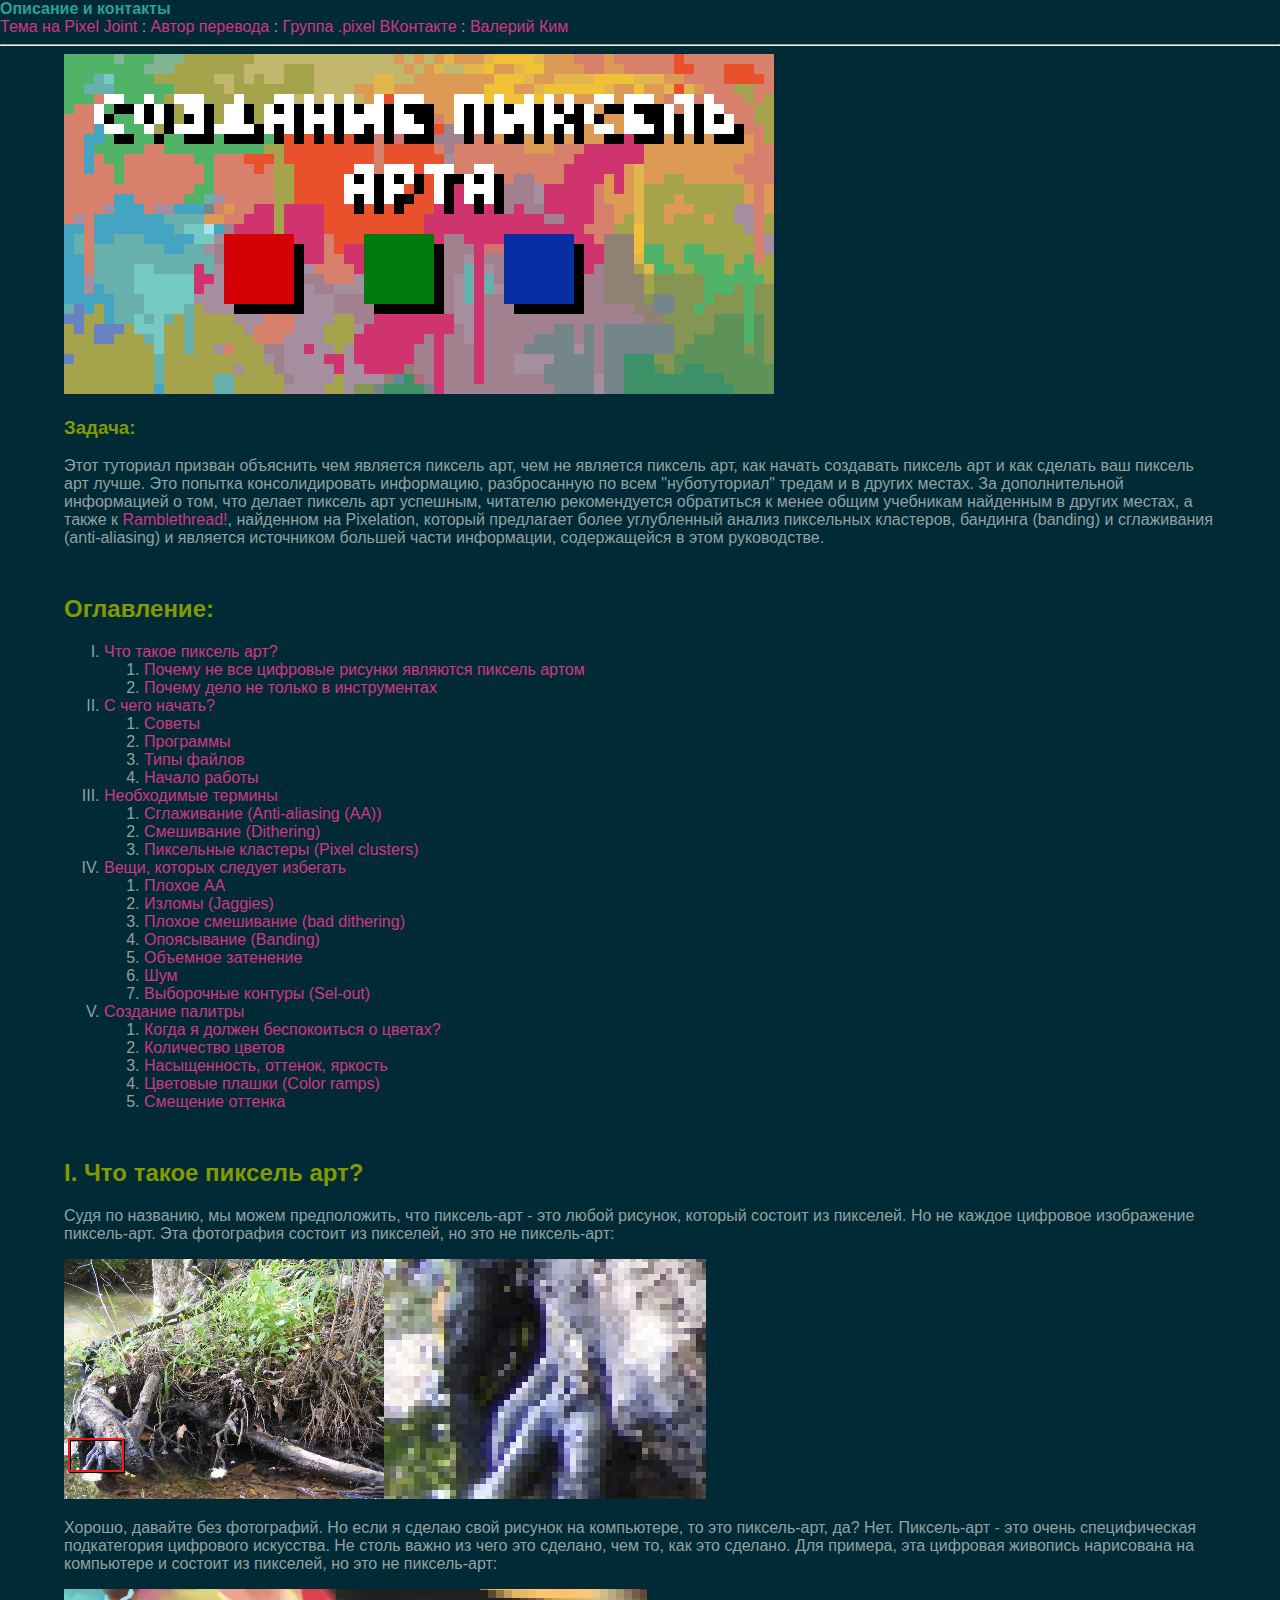
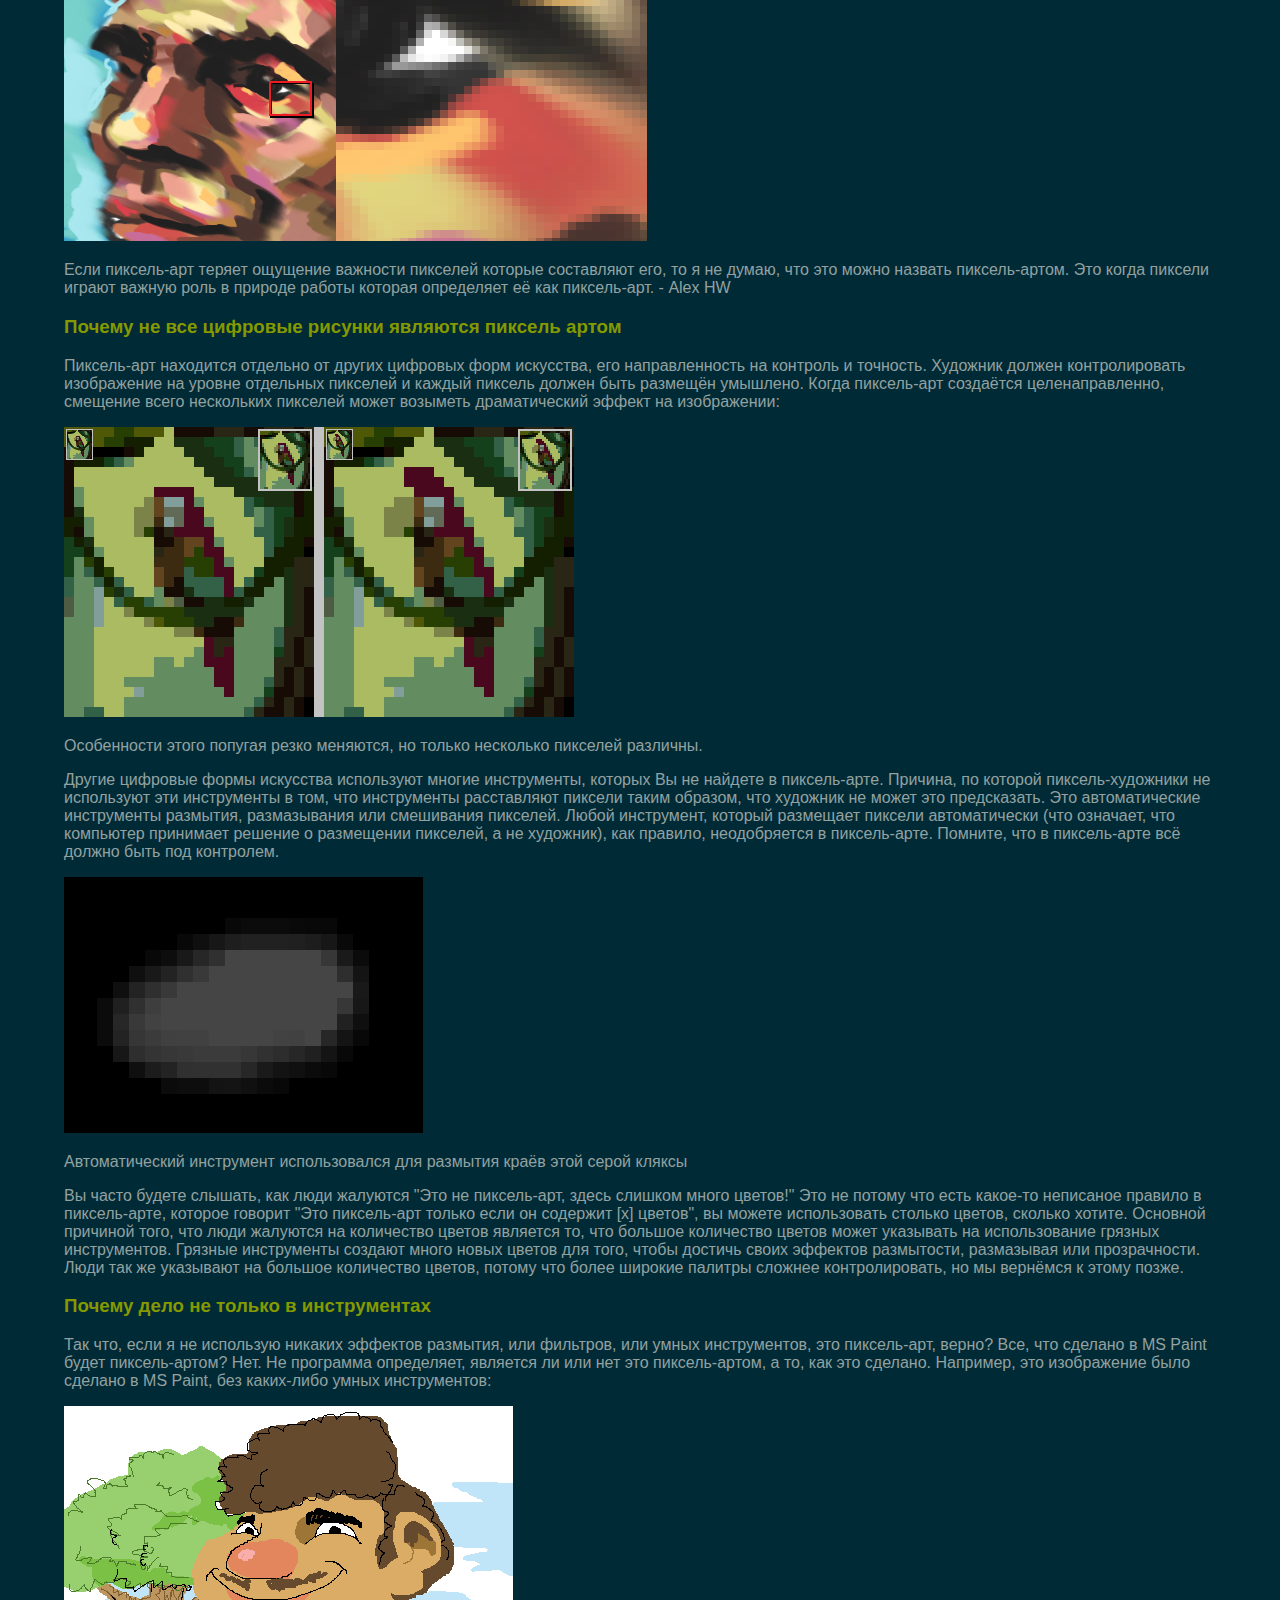
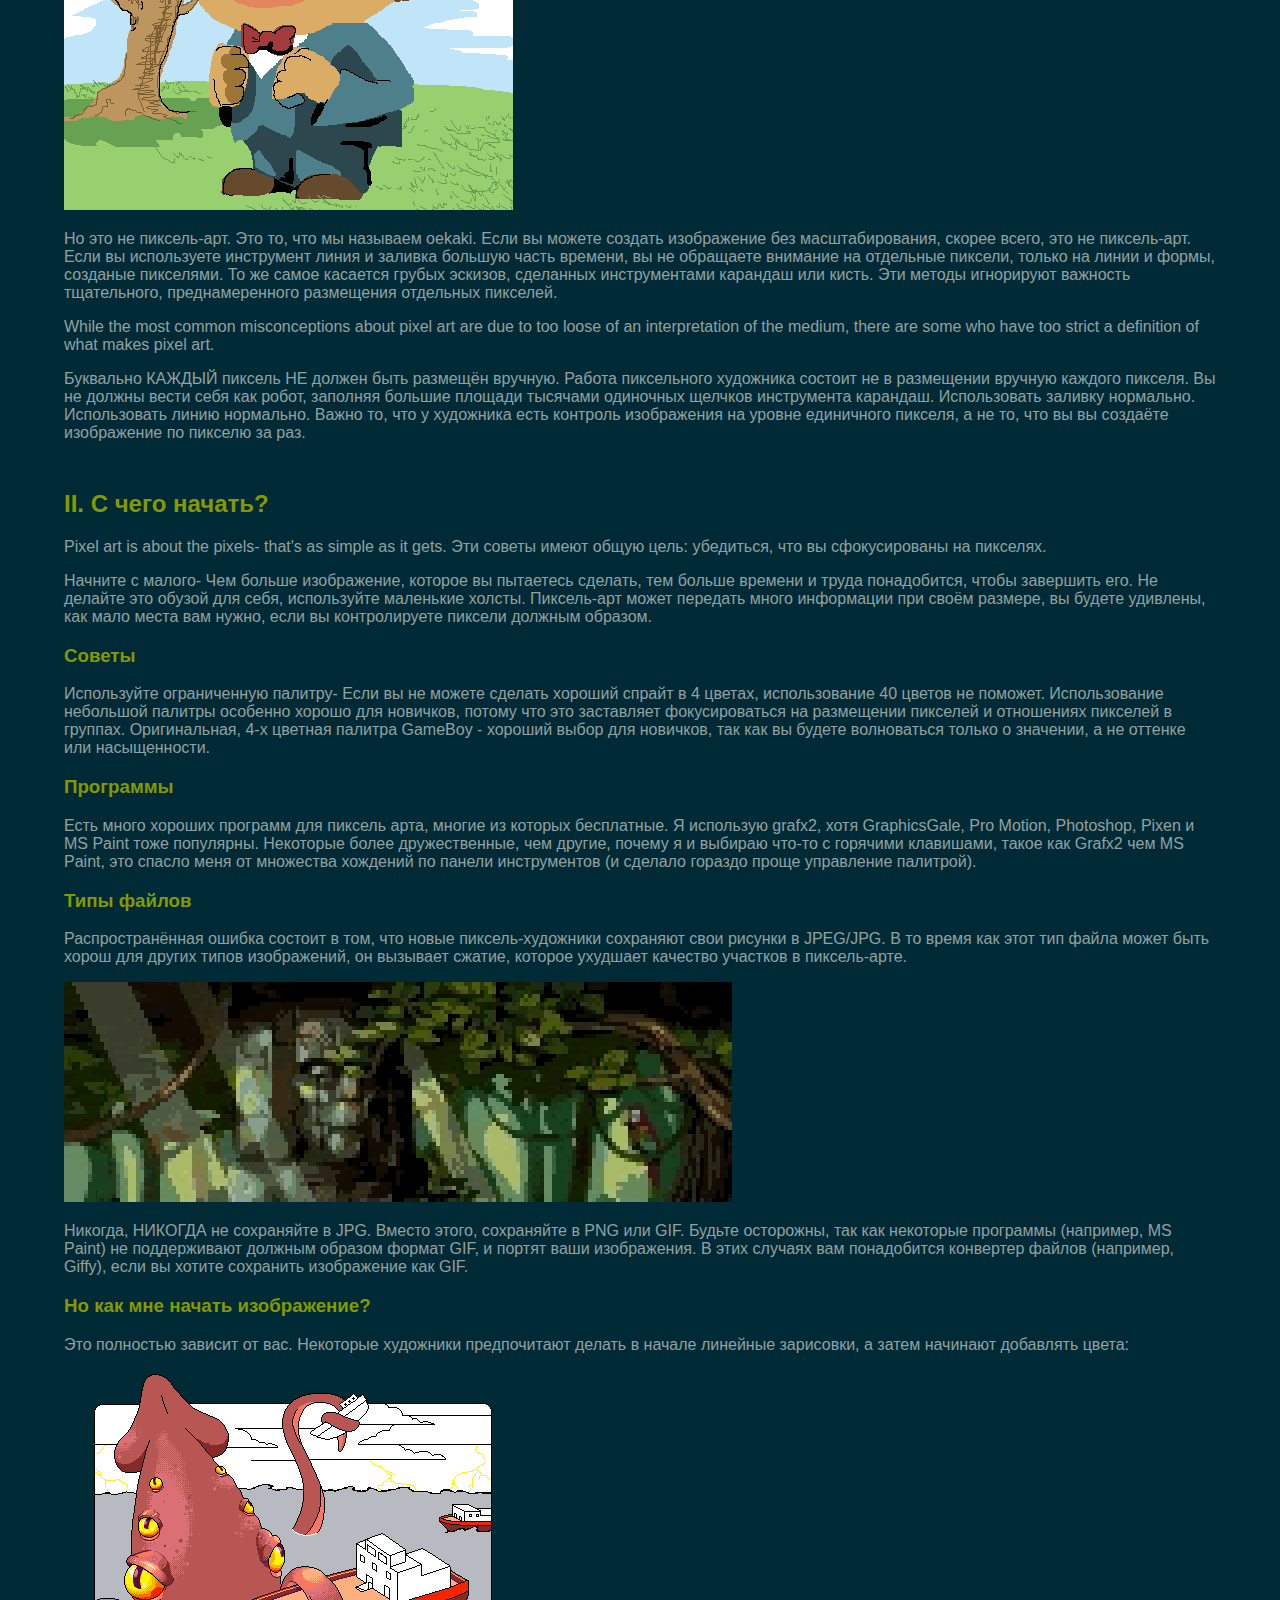
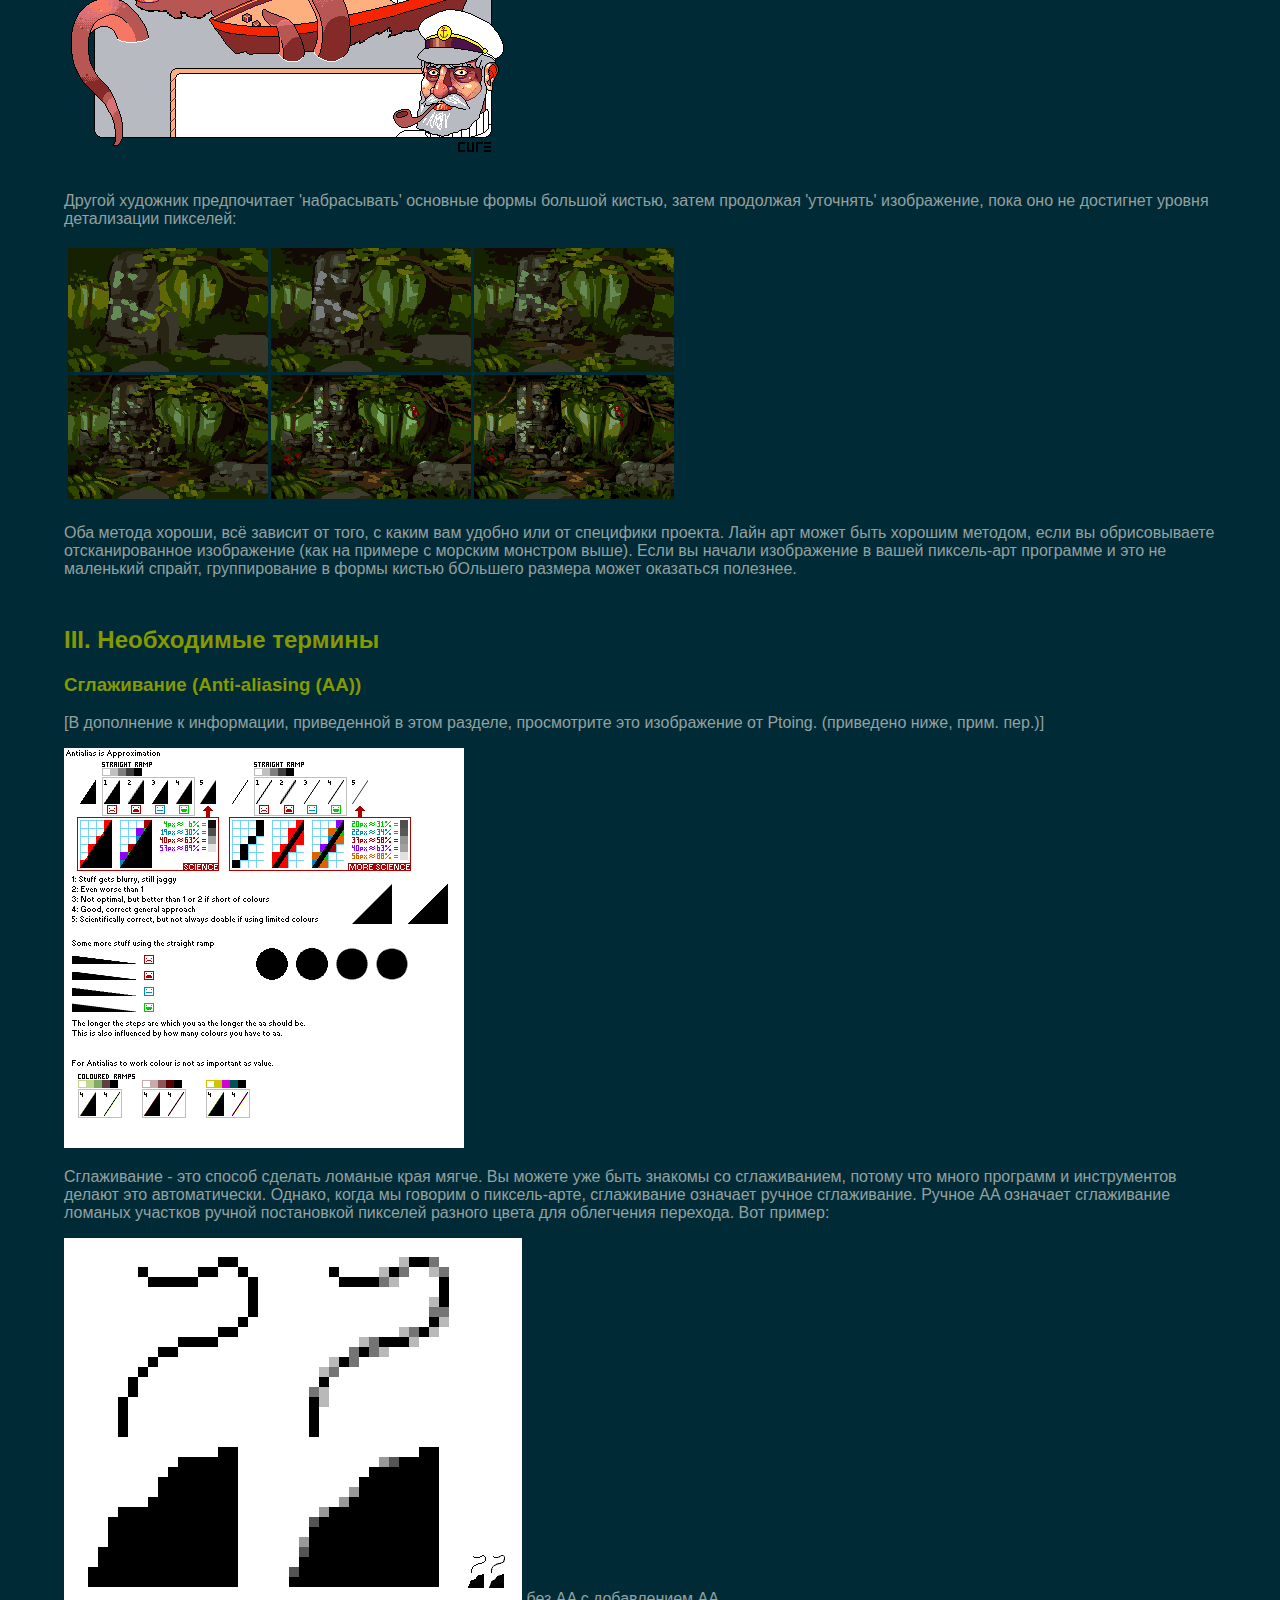
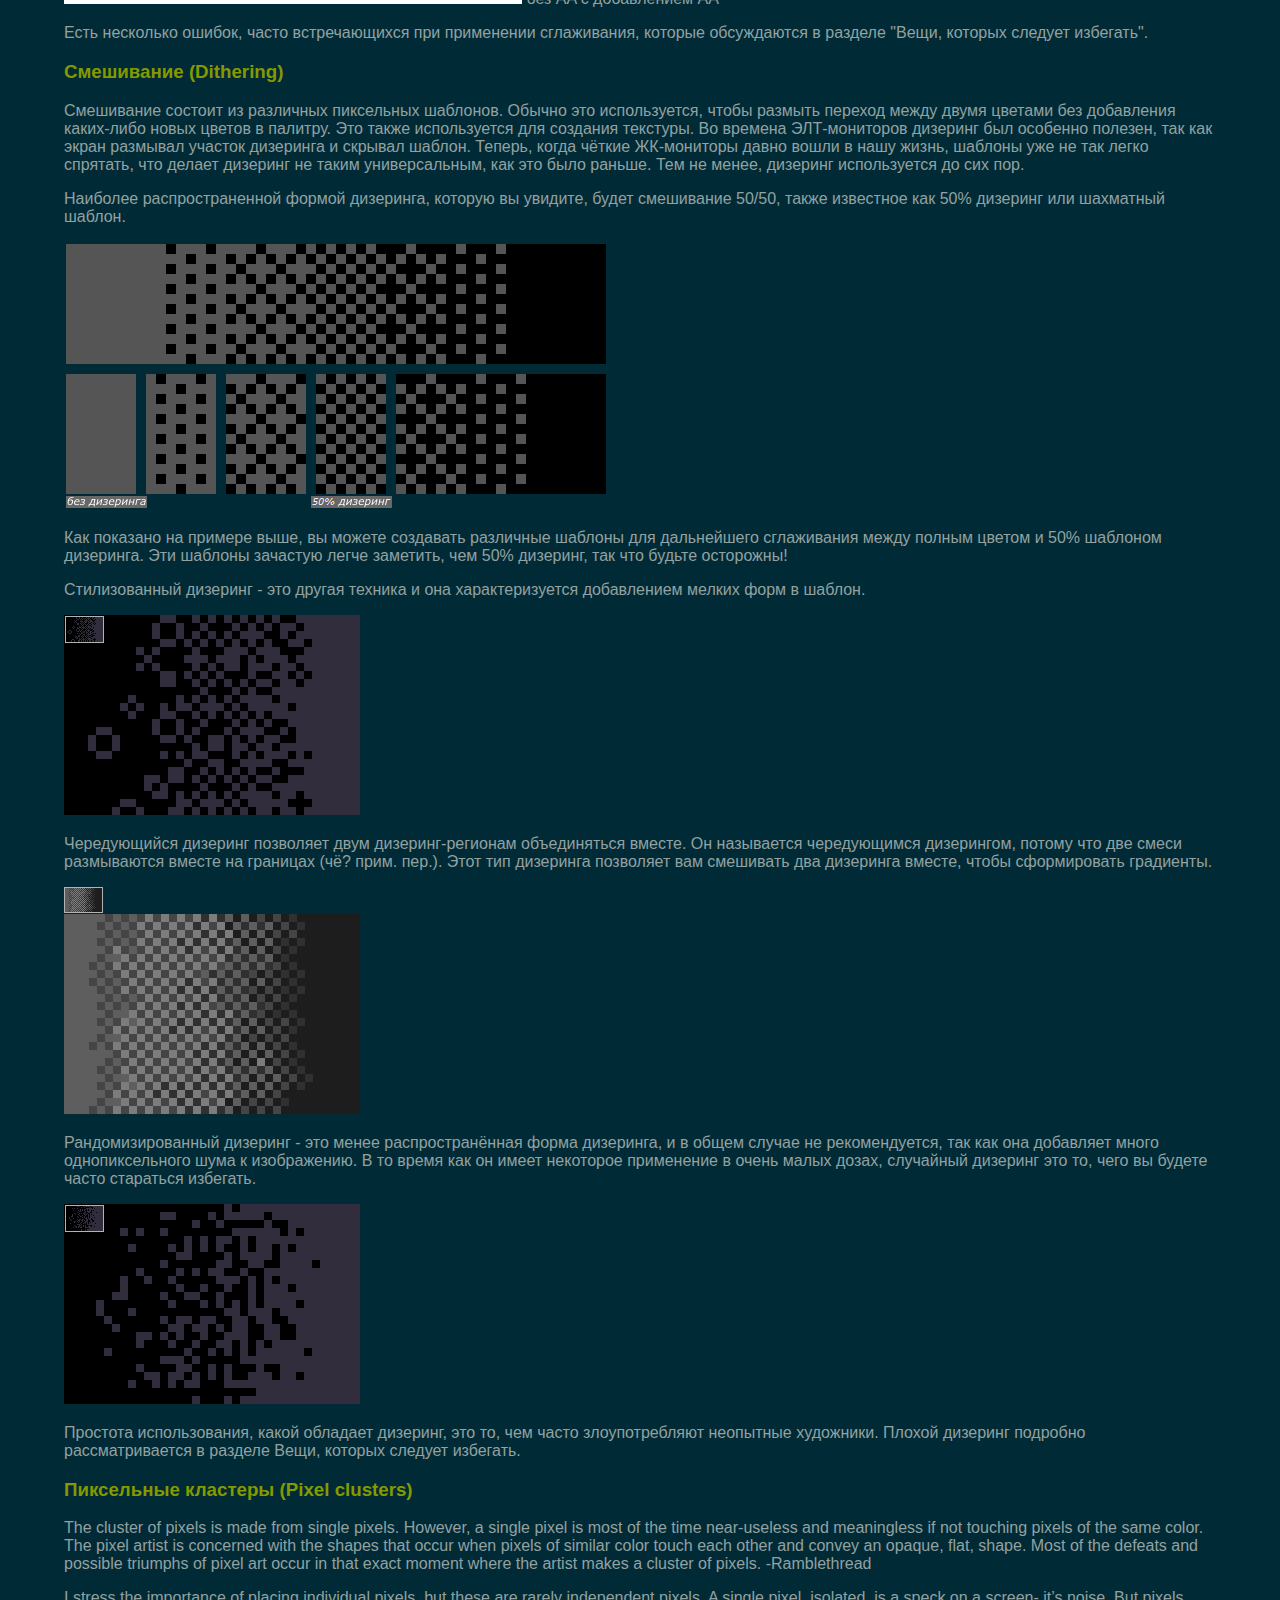
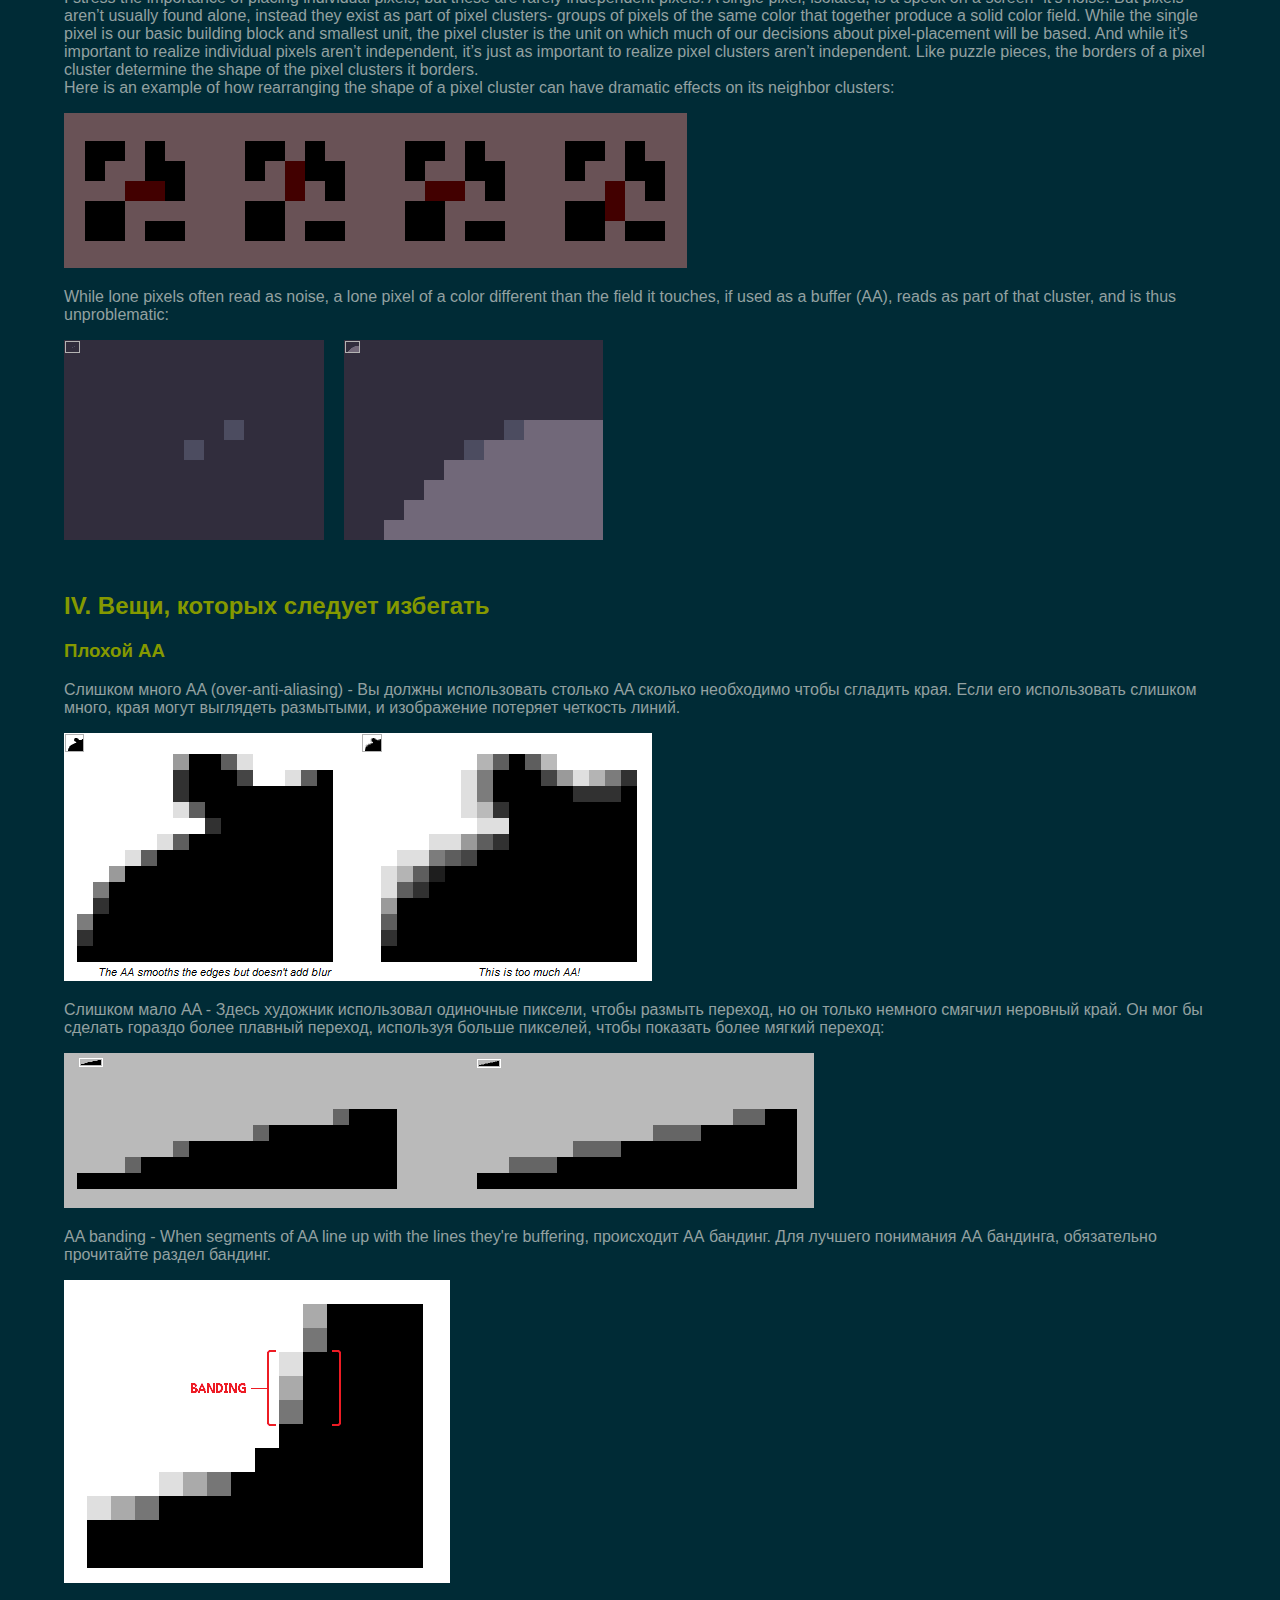
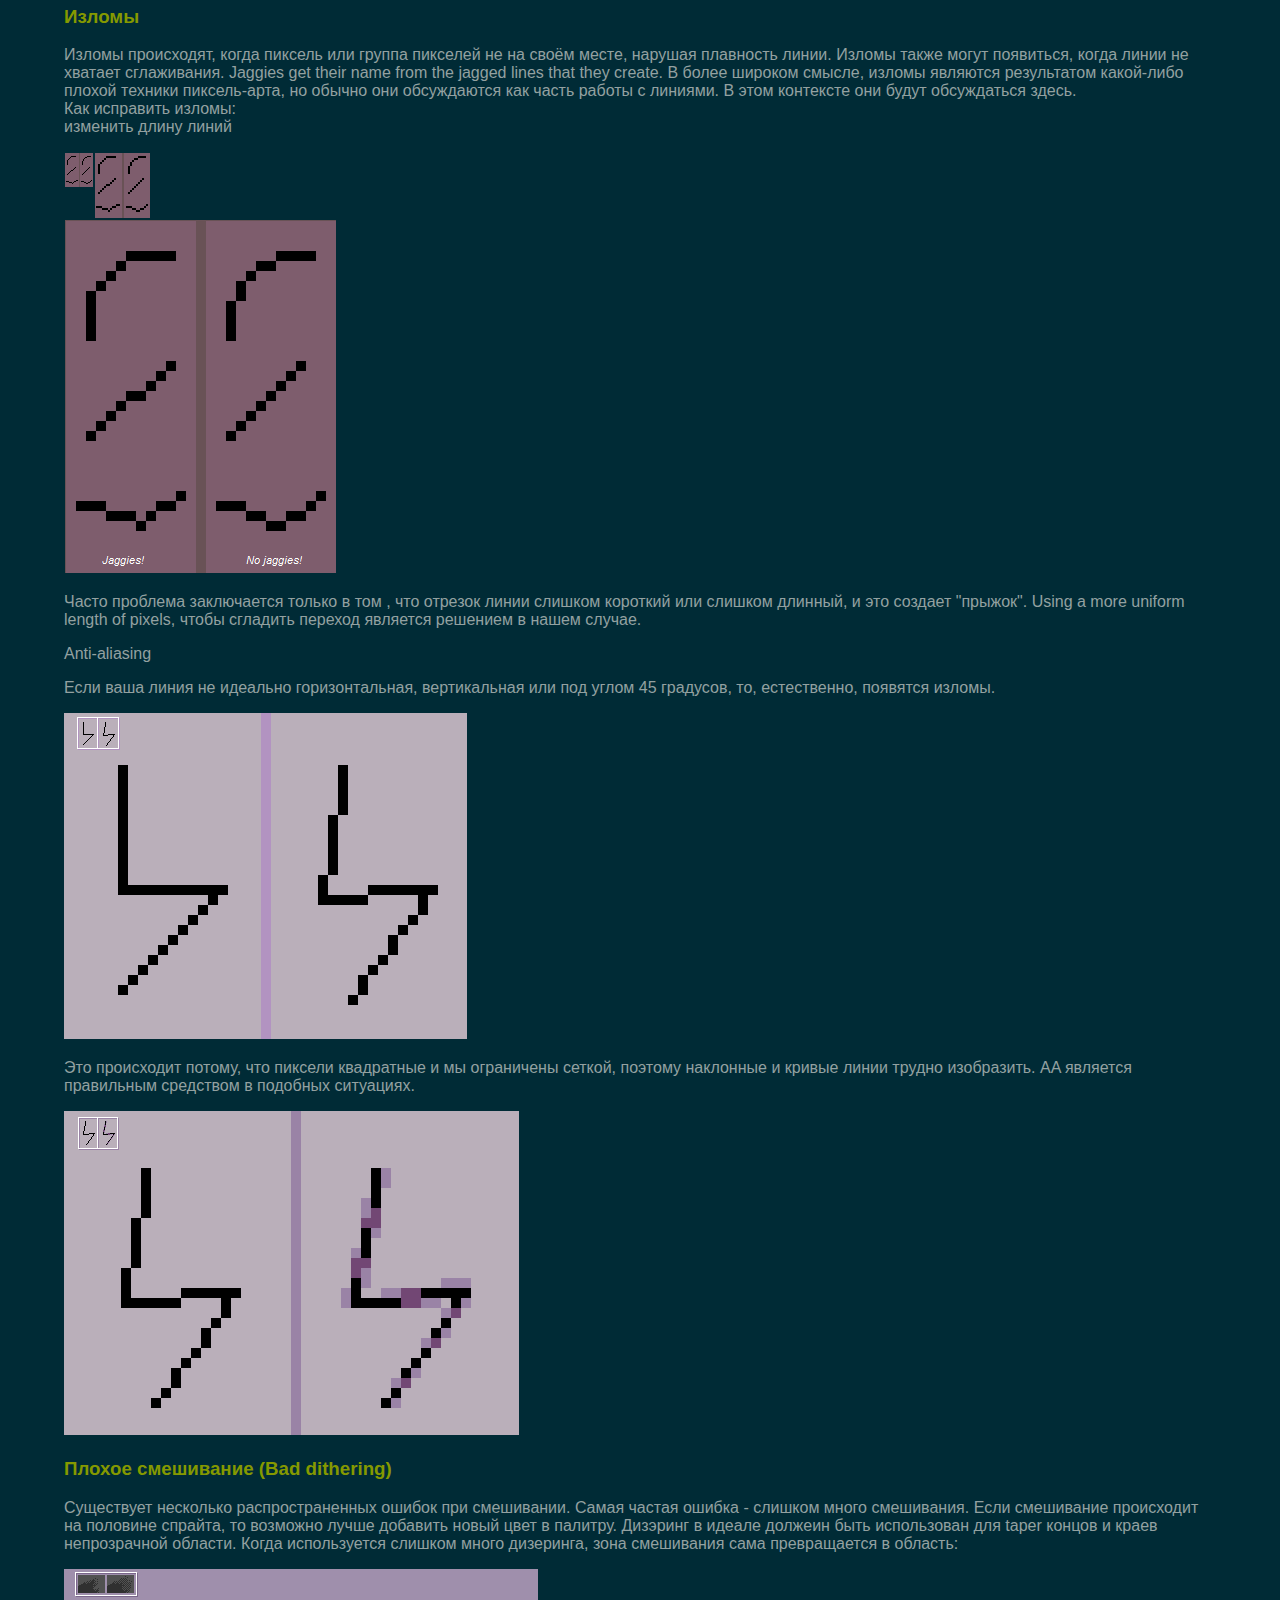
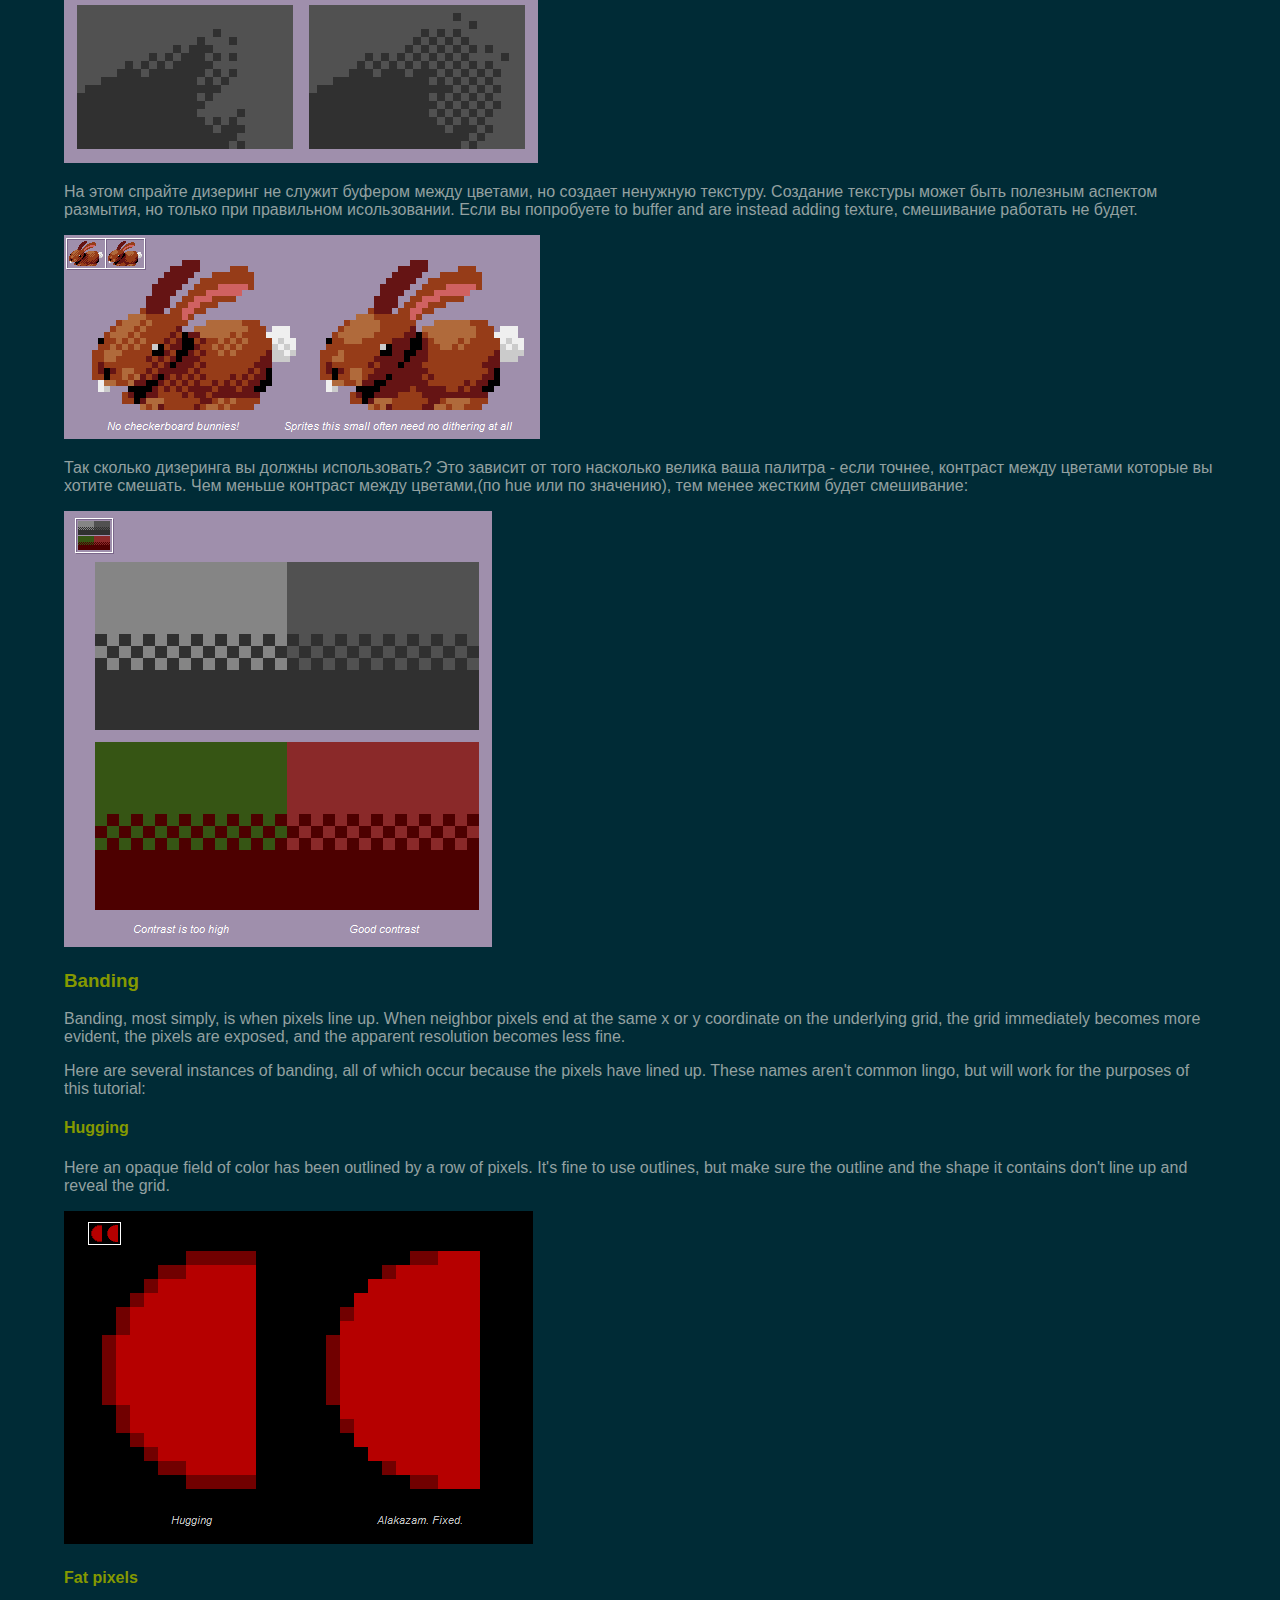
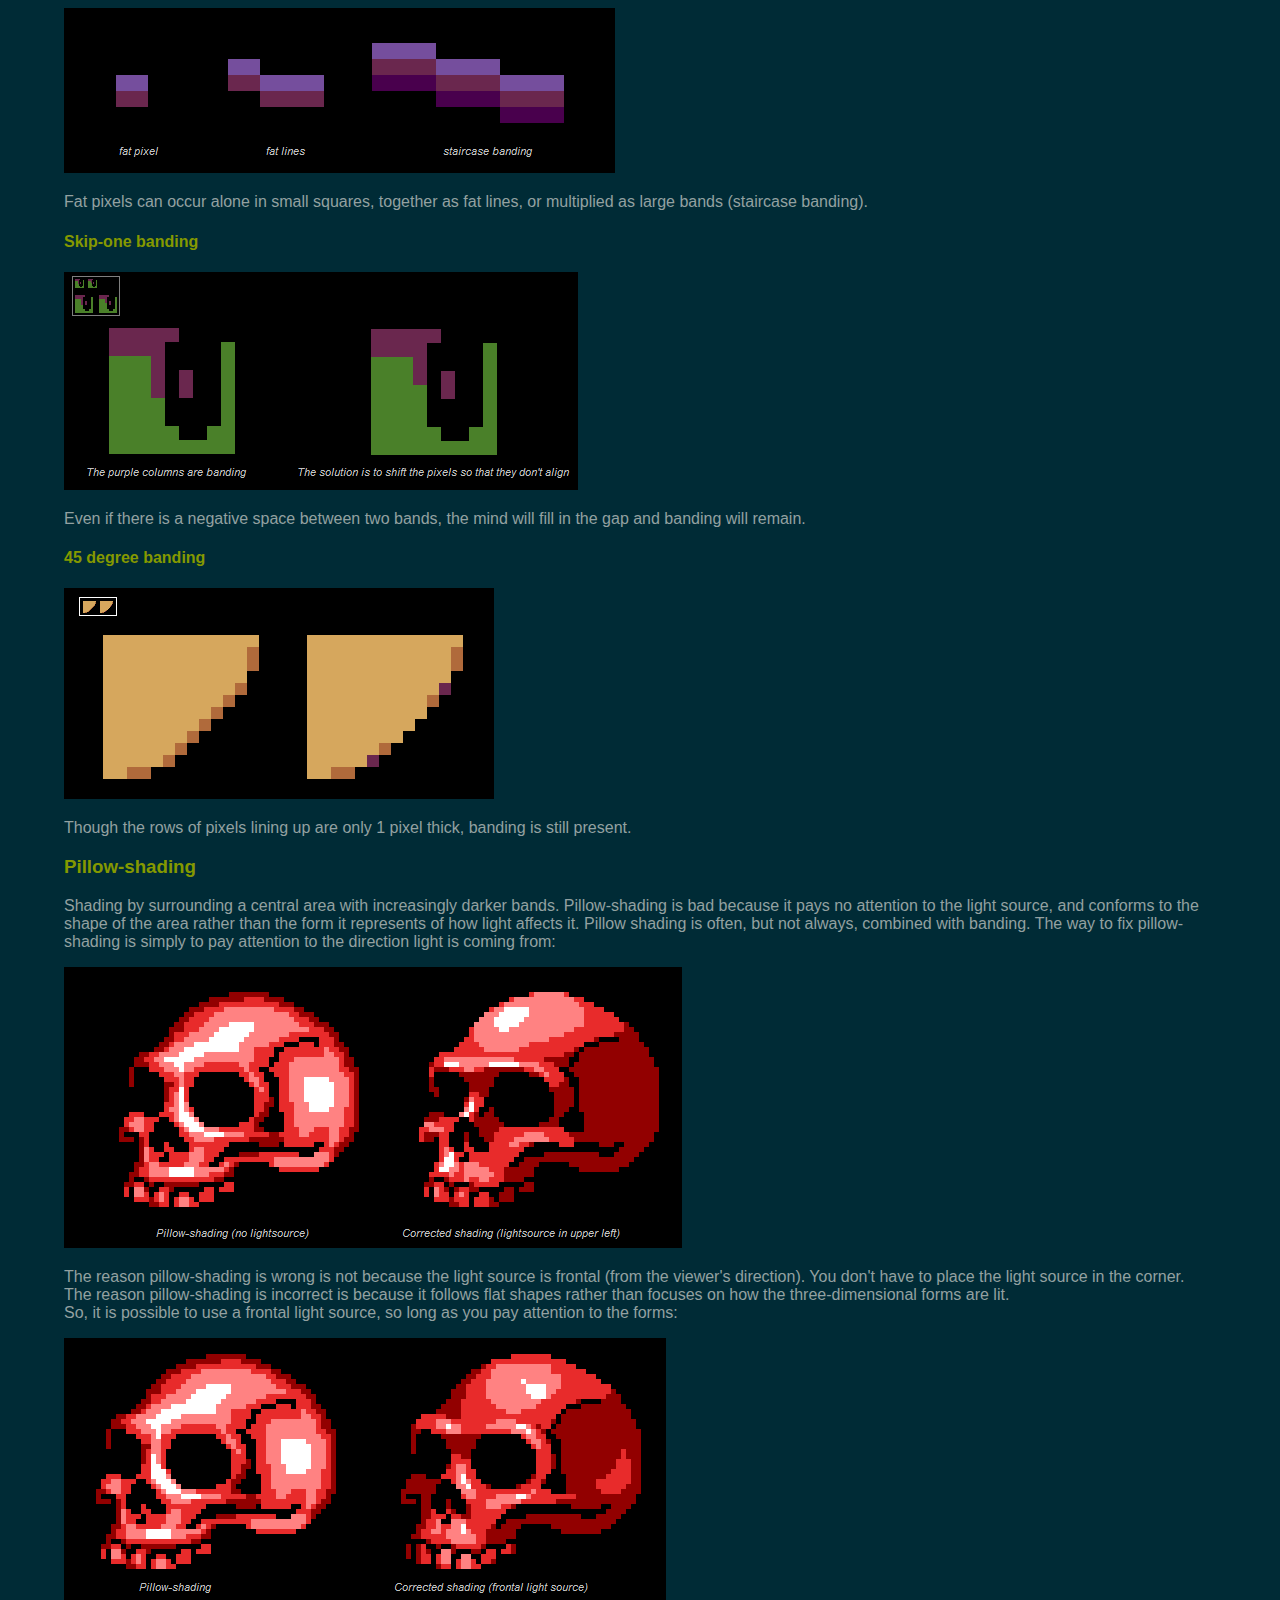
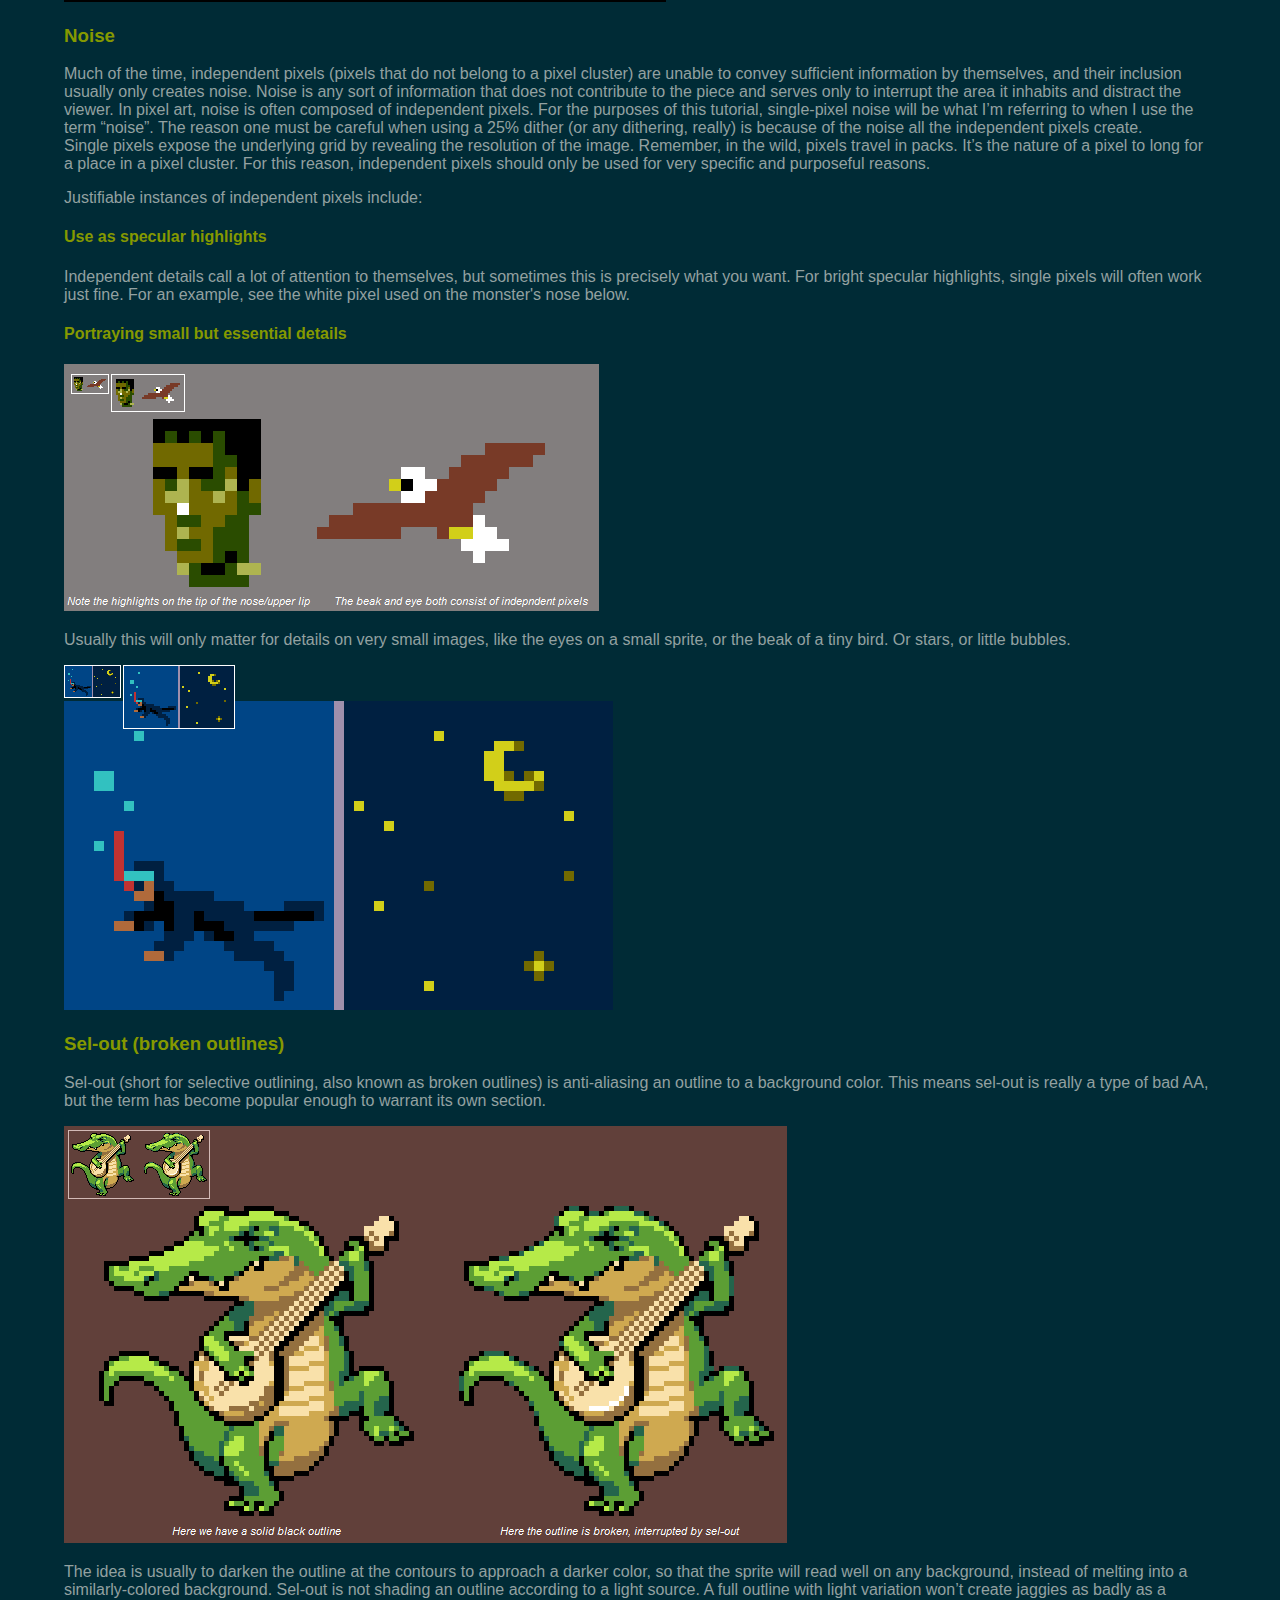
==== commit 496a2408: "refactor" ====
--- a/index.html
+++ b/index.html
@@ -1,235 +1,525 @@
 <!DOCTYPE html>
 <html lang="ru">
-    <head>
-        <meta http-equiv="Content-Type" content="text/html; charset=utf-8">
-        <title>Pixel Joint - The Pixel Art Tutorial by Cure</title>
-
-        <script src="./assets/ca-pub-5197635564983687.js"></script>
-        <script language="JavaScript">
-            function chgOrder(Show){
-
-                strShow = escape(Show.options[Show.selectedIndex].value);
-
-                if (Show != '') self.location.href = 'forum_posts.asp?TID=11299&PD=' + strShow + '';
-                return true;
-            }
-        </script>
-        <link href="./assets/default_style.css" rel="stylesheet" type="text/css">
-        <script language="javascript" src="./assets/default_javascript.js" type="text/javascript"></script>
-        <!--<LUKE>Added zoom javascript and custom theme-->
-        <script src="./assets/jquery.min.js"></script>
-        <script src="./assets/pixels.js"></script>
-        <style>.bxh{display:none;}</style>
-        <script type="text/javascript" id="_bsap_js_da9d1509cda9b03b46ff1ef7d333b3a4" src="./assets/s_da9d1509cda9b03b46ff1ef7d333b3a4.js" async="async"></script>
-        <script type="text/javascript" src="./assets/pro.js" id="_bsap_premium_pro"></script>
-        <script type="text/javascript" id="_bsaPRO_js" src="./assets/saved_resource" async="async"></script>
-    </head>
-    <body>
-        <div id="dropmenudiv" style="visibility:hidden;width:165px;background-color:#000000" onmouseover="clearhidemenu()" onmouseout="dynamichide(event)"></div>
-        <script>window.onload = initZoom;</script>
-        <table class="basicTable" cellspacing="0" cellpadding="3" align="center">
-            <tbody>
-                <tr>
-                    <td class="heading">Описание и контакты</td>
-                </tr>
-                <tr>
-                    <td>
-                        <strong><a href="http://pixeljoint.com/forum/forum_posts.asp?TID=11299"><strong>Тема на Pixel Joint</strong></a> : <a href="https://vk.com/remint"><strong>Автор перевода</strong></a> : <a href="https://vk.com/pixel.arts"><strong>Группа .pixel ВКонтакте</strong></a> : <a href="https://vk.com/valerykimart_pub"><strong>Валерий Ким</strong></a></strong>
-                    </td>
-                </tr>
-            </tbody>
-        </table>
-        <hr>
-        
-        <!-- Start Member Post -->
-        <div class="msgBody" style="float:left; overflow:auto;">
-
-                            <img class="zoom" src="./assets/LkkDnWo.png" border="0" width="710" height="340"><br><br>
-                            <b>Задача:</b><br>
-                            Этот туториал призван объяснить чем является пиксель арт, чем не является 
-                            пиксель арт, как начать создавать пиксель арт и как сделать ваш пиксель 
-                            арт лучше. Это попытка консолидировать информацию, разбросанную по всем 
-                            "нуботуториал" тредам и в других местах. За
-                            дополнительной информацией о том, что делает пиксель арт успешным, читателю рекомендуется обратиться к менее общим учебникам найденным в других местах, а также к
-                            <a href="http://www.wayofthepixel.net/pixelation/index.php?topic=8110.0" target="_blank"> Ramblethread!</a>, найденном на Pixelation, который предлагает более углубленный анализ пиксельных кластеров, бандинга (banding) и сглаживания (anti-aliasing) и является источником большей части информации, содержащейся в этом руководстве.<u><br><br><font size="5"><b>Оглавление:</b></font></u>
-                            <br><br>
-                            <a href="http://www.pixeljoint.com/forum/forum_posts.asp?TID=11299&amp;PID=139318#139318" target="_blank"><font size="3"><b>I.</b><u> Что такое пиксель арт?</u></font></a><br>
-                            &nbsp;&nbsp; <b>1.</b> Почему не все цифровые рисунки являются пиксель артом<br>
-                            &nbsp;&nbsp; <b>2.</b> Почему дело не только в инструментах<br><br>
-                            <a href="http://www.pixeljoint.com/forum/forum_posts.asp?TID=11299&amp;PID=139319#139319" target="_blank"><font size="3"><b>II.</b><u> Как я могу начать?</u></font></a><br>&nbsp;&nbsp; <b>1.</b> Советы<br>&nbsp;&nbsp; <b>2.</b> Программы<br>&nbsp;&nbsp;<b> 3. </b>Типы файлов<br>&nbsp;&nbsp; <b>4.</b> Начало работы<br><br>
-                            <a href="http://www.pixeljoint.com/forum/forum_posts.asp?TID=11299&amp;PID=139320#139320" target="_blank"><font size="3"><b>III.</b><u> Необходимые термины</u></font></a><br>
-                            &nbsp;&nbsp;<b> 1.</b> Сглаживание (Anti-aliasing (AA)) <br>
-                            &nbsp;&nbsp; <b>2.</b> Смешивание (Dithering) <br>
-                            &nbsp;&nbsp; <b>3.</b> Пиксельные кластеры (Pixel clusters) <br>&nbsp;<b> </b><br>
-                            <a href="http://www.pixeljoint.com/forum/forum_posts.asp?TID=11299&amp;PID=139322#139322" target="_blank"><font size="3"><b>IV.</b><u> Вещи, которых следует избегать</u></font></a><br>
-                            &nbsp;&nbsp; <b>1.</b> Плохое AA<br>&nbsp;&nbsp; <b>2.</b> Изломы (Jaggies)<br>
-                            &nbsp;&nbsp; <b>3.</b> Плохое смешивание (bad dithering)<br>
-                            &nbsp;&nbsp; <b>4.</b> Опоясывание (Banding)<br>
-                            &nbsp;&nbsp; <b>5.</b> Объемное затенение<br>&nbsp;<b>&nbsp; 6.</b> Шум<br>&nbsp;&nbsp;<b> 7.</b> Выборочные контуры (Sel-out)<br><br>
-                            <a href="http://www.pixeljoint.com/forum/forum_posts.asp?TID=11299&amp;PID=139392#139392" target="_blank"><font size="3"><b>V.</b><u> </u><u>Создание палитры</u></font></a><br>
-                            &nbsp;<b>&nbsp; 1</b>. Когда я должен беспокоиться о цветах?<br>&nbsp;&nbsp; <b>2.</b> Количество цветов <br>
-                            &nbsp;&nbsp; <b>3.</b> Насыщенность, оттенок, яркость <br>
-                            &nbsp;&nbsp; <b>4.</b> Смещение оттенка <br>&nbsp;&nbsp;<b> 5.</b> Цветовые плашки (Color ramps) <br><br>
-                        <b><u><font size="3">I. Что такое пиксель арт?</font></u></b><br>
-                        <br>
-                        Судя по названию, мы можем предположить, что пиксель-арт - это любой рисунок, который состоит из пикселей.<br>
-                        Но не каждое цифровое изображение пиксель-арт. <br>
-                        Эта фотография состоит из пикселей, но это не пиксель-арт:<br>
-                        <img class="zoom" src="./assets/0d5deL2.png" border="0" width="642" height="240"><br>
-                        <i><br>
-                            <b>Хорошо, давайте без фотографий. Но если я сделаю свой рисунок на компьютере, то это пиксель-арт, да?</b></i><br>Нет. Пиксель-арт - это очень специфическая подкатегория цифрового искусства. Не столь важно из чего это сделано, чем то, как это сделано.<br>
-                            Для примера, эта цифровая живопись нарисована на компьютере и состоит из пикселей, но это не пиксель-арт:<br>
-                        <img class="zoom" src="./assets/JTFSTRs.png" border="0" width="583" height="252"><br>
-                        <br><br>
-                        <i>Если пиксель-арт теряет ощущение важности пикселей <br>которые 
-                            составляют его, то я не думаю, что это можно назвать пиксель-артом. <br>Это когда 
-                            пиксели играют важную роль в природе работы <br>которая определяет её как
-                            пиксель-арт.</i> - Alex HW<br><u><b><font size="3"><br></font></b></u> <u><b><font size="3"><br>Почему не все цифровые рисунки являются пиксель артом</font></b></u><br><br>Пиксель-арт находится отдельно от других цифровых форм искусства, его направленность на контроль и точность. <br>Художник должен контролировать изображение на уровне отдельных пикселей и каждый пиксель должен быть размещён умышлено. <br>Когда пиксель-арт создаётся целенаправленно, смещение всего нескольких пикселей может возыметь драматический эффект на изображении:<br><br><i><font size="1"><img class="zoom" src="./assets/RyxmUS0.png" border="0" width="510" height="290"><br>&nbsp;&nbsp;&nbsp;&nbsp;Особенности этого попугая резко меняются, но только несколько пикселей различны.</font></i><br><br>Другие цифровые формы искусства используют многие инструменты, которых Вы не найдете в пиксель-арте. Причина, по которой пиксель-художники не используют эти инструменты в том, что инструменты расставляют пиксели таким образом, что художник не может это предсказать. Это <b>автоматические инструменты</b> размытия, размазывания или смешивания пикселей. Любой инструмент, который размещает пиксели автоматически (что означает, что компьютер принимает решение о размещении пикселей, а не художник), как правило, неодобряется в пиксель-арте. Помните, что в пиксель-арте всё должно быть под контролем.<br><font size="1"></font><br><img class="zoom" src="./assets/aNNXk7S.png" border="0" width="359" height="256"><br><font size="1"><i>&nbsp;&nbsp;&nbsp;&nbsp;Автоматический инструмент использовался для размытия краёв этой серой кляксы</i></font><br><br>Вы часто будете слышать, как люди жалуются "<i>Это не пиксель-арт, здесь слишком много цветов!</i>" Это не потому что есть какое-то неписаное правило в пиксель-арте, которое говорит "Это пиксель-арт только если он содержит [x] цветов", вы можете использовать столько цветов, сколько хотите. Основной причиной того, что люди жалуются на количество цветов является то, что большое количество цветов может указывать на использование грязных инструментов. Грязные инструменты создают много новых цветов для того, чтобы достичь своих эффектов размытости, размазывая или прозрачности. Люди так же указывают на большое количество цветов, потому что более широкие палитры сложнее контролировать, но мы вернёмся к этому позже.<br><br><b><u><font size="3"><br>Почему дело не только в инструментах</font></u></b><br><br><i><b>Так что, если я не использую никаких эффектов размытия, или фильтров, или умных инструментов, это пиксель-арт, верно? Все, что сделано в MS Paint будет пиксель-артом?</b></i><br>Нет. Не программа определяет, является ли или нет это пиксель-артом, а то, как это сделано.<br>Например, это изображение было сделано в MS Paint, без каких-либо умных инструментов:<br><img class="zoom" src="./assets/RRuxVHI.png" border="0" width="449" height="404"><br><br>Но это не пиксель-арт. Это то, что мы называем <b>oekaki</b>. Если вы можете создать изображение без масштабирования, скорее всего, это не пиксель-арт. Если вы используете инструмент линия и заливка большую часть времени, вы не обращаете внимание на отдельные пиксели, только на линии и формы, созданые пикселями. То же самое касается грубых эскизов, сделанных инструментами карандаш или кисть. Эти методы игнорируют важность тщательного, преднамеренного размещения отдельных пикселей.<br><br>While the most common misconceptions about pixel art are due to too 
-                        loose of an interpretation of the medium, there are some who have too 
-                        strict a definition of what makes pixel art.<br>
-                        <br>
-                        <b>Буквально КАЖДЫЙ пиксель НЕ должен быть размещён вручную</b><br>
-                        Работа пиксельного художника состоит не в размещении вручную каждого 
-                        пикселя. Вы не должны вести себя как робот, заполняя большие 
-                        площади тысячами одиночных щелчков инструмента карандаш. Использовать <b>заливку</b> нормально. Использовать <b>линию</b> нормально. Важно то, что у художника есть контроль изображения <i>на уровне единичного пикселя</i>, а не то, что вы вы создаёте изображение по пикселю за раз.<br>
-                        <b><u><font size="3">II. Как я могу начать?</font></u></b><br><br><b>Pixel art is about the pixels</b>- that's as simple as it gets. Эти советы имеют общую цель: убедиться, что вы сфокусированы на пикселях.<br><br><b>Начните с малого</b>- Чем больше изображение, которое вы пытаетесь сделать, тем больше времени и труда понадобится, чтобы завершить его. Не делайте это обузой для себя, используйте маленькие холсты. Пиксель-арт может передать много информации при своём размере, вы будете удивлены, как мало места вам нужно, если вы контролируете пиксели должным образом.<br><br><b>Используйте ограниченную палитру</b>- Если вы не можете сделать хороший спрайт в 4 цветах, использование 40 цветов не поможет. Использование небольшой палитры особенно хорошо для новичков, потому что это заставляет фокусироваться на размещении пикселей и отношениях пикселей в группах.<br>Оригинальная, 4-х цветная палитра GameBoy - хороший выбор для новичков, так как вы будете волноваться только о значении, а не оттенке или насыщенности.<br><br><b>Программы</b><br>Есть много хороших программ для пиксель арта, многие из которых бесплатные. Я использую grafx2, хотя GraphicsGale, Pro Motion, Photoshop, Pixen и MS Paint тоже популярны. Некоторые более дружественные, чем другие, почему я и выбираю что-то с горячими клавишами, такое как Grafx2 чем MS Paint, это спасло меня от множества хождений по панели инструментов (и сделало гораздо проще управление палитрой).<br><br><b>Типы файлов</b><br>Распространённая ошибка состоит в том, что новые пиксель-художники сохраняют свои рисунки в JPEG/JPG. В то время как этот тип файла может быть хорош для других типов изображений, он вызывает сжатие, которое ухудшает качество участков в пиксель-арте. <br><img class="zoom" src="./assets/V3vLiKV.gif" border="0" width="668" height="220"><br>Никогда, НИКОГДА не сохраняйте в JPG. Вместо этого, сохраняйте в PNG или GIF. Будьте осторожны, так как некоторые программы (например, MS Paint) не поддерживают должным образом формат GIF, и портят ваши изображения. В этих случаях вам понадобится конвертер файлов (например, Giffy), если вы хотите сохранить изображение как GIF.<br><br><b>Но как мне <i>начать</i> изображение?</b><br>Это полностью зависит от вас. Некоторые художники предпочитают делать в начале линейные зарисовки, а затем начинают добавлять цвета:<br><img class="zoom" src="./assets/HL1rWwj.gif" border="0" width="447" height="402"><br>Другой художник предпочитает 'набрасывать' основные формы большой кистью, затем продолжая 'уточнять' изображение, пока оно не достигнет уровня детализации пикселей:<br><br><img class="zoom" src="./assets/ZuklBPC.gif" border="0" width="615" height="260"><br><br>Оба метода хороши, всё зависит от того, с каким вам удобно или от специфики проекта. Лайн арт может быть хорошим методом, если вы обрисовываете отсканированное изображение (как на примере с морским монстром выше). Если вы начали изображение в вашей пиксель-арт программе и это не маленький спрайт, группирование в формы кистью бОльшего размера может оказаться полезнее.<br>
-                        <font size="5"><b><u>III. Необходимые термины</u></b></font><br><u><b><br><font size="3">Сглаживание (Anti-aliasing (AA)):</font></b></u><br>[В дополнение к информации, приведенной в этом разделе, просмотрите <a href="http://storage5.static.itmages.ru/i/11/0912/h_1315823707_4054244_c0e6ef162c.png" target="_blank">это изображение</a> от Ptoing. (приведено ниже, прим. пер.)]<br><br><img class="zoom" src="./assets/h_1315823707_4054244_c0e6ef162c.png" border="0"><br><br>Сглаживание - это способ сделать ломаные края мягче. Вы можете уже быть знакомы со сглаживанием, потому что много программ и инструментов делают это автоматически. Однако, когда мы говорим о пиксель-арте, сглаживание означает <b>ручное сглаживание</b>. Ручное AA означает сглаживание ломаных участков ручной постановкой пикселей разного цвета для облегчения перехода. Вот пример:<br><br><img class="zoom" src="./assets/lAz9cIc.png" border="0" width="458" height="366"><br><i><font size="1">&nbsp;&nbsp; &nbsp; &nbsp; &nbsp; &nbsp;&nbsp; &nbsp;&nbsp; без AA&nbsp;&nbsp;&nbsp;&nbsp;&nbsp;&nbsp;&nbsp;&nbsp;&nbsp;&nbsp; &nbsp; &nbsp; &nbsp; &nbsp; &nbsp; &nbsp; &nbsp; &nbsp; &nbsp;&nbsp; &nbsp;&nbsp;&nbsp;&nbsp;&nbsp;&nbsp; с добавлением AA</font></i><br><br>Есть несколько ошибок, часто встречающихся при применении сглаживания, которые обсуждаются в разделе "Вещи, которых следует избегать".<br><u><b><br></b><font size="3"><b>Смешивание (Dithering):</b></font></u><br>Dithering consists of different patterns of pixels. It's typically used to ease the transition between two colors, without adding any new colors to the palette. It's also used for creating texture. In the days of CRT monitors, dithering was especially useful as the screen would actually blur the dithered area and obscure the pattern. Now that crisp LCD monitors are the norm, the patterns are no longer as easy to hide, meaning dithering is not as versatile as it once was. Even so, dithering still has its uses.<br><br>The most common form of dithering you'll see is a <b>50/50 dither</b>, also known as a <b>50% dither</b> or a <b>checkerboard pattern</b>.<br><img class="zoom" src="./assets/8lMX9X7.gif" border="0" width="544" height="267"><br><br>As shown in the example above, you can create various other patterns to further buffer between a full color and a 50% dithering pattern.<br>These patterns are often easier to spot than a 50% dither though, so be careful!<br><br><b>Stylized dithering</b> is another technique, and is characterized by the addition of small shapes in the pattern.<br><img class="zoom" src="./assets/M7pH3te.png" border="0" width="296" height="200"><br><br><b>Interlaced dithering</b> allows for two dither regions to hug each other. It is called interlaced dithering because the two dithers weave together at the borders. This type of dithering allows you to blend dithers together to form gradients.<br><img class="zoom" src="./assets/KZKqtGb.png" border="0" width="296" height="227"><br><br><b>Random dithering</b> is a less-common form of dithering, and isn't generally advised, as it adds a lot of single-pixel noise to the image. While it has some usage in very small doses, random dithering is something you'll often want to avoid.<br><img class="zoom" src="./assets/5Nb6rRz.png" border="0" width="296" height="200"><br><br>As useful as dithering is, it's often misused by inexperienced artists. <b>Bad dithering</b> is discussed further in the <u>Things to avoid</u> section.<br><br><font size="3"><u><b><br>Pixel Clusters:</b></u></font><br><i><br>The cluster of pixels is made from single pixels. However, a single 
-                        pixel is most of the time near-useless and meaningless if not touching 
-                        pixels of the same color.&nbsp; <br>The pixel artist is concerned with the 
-                        shapes that occur when pixels of similar color touch each other and 
-                        convey an opaque, flat, shape.<br>Most of the defeats and possible triumphs of pixel art occur in that exact moment where the artist makes a cluster of pixels.</i><br>-<a href="http://www.wayofthepixel.net/pixelation/index.php?topic=8110.msg92619#msg92619" target="_blank">Ramblethread</a><br><br>I stress the importance of placing individual pixels, but these are rarely independent pixels. A single pixel, isolated, is a speck on a screen- it’s noise. But pixels aren’t usually found alone, instead they exist as part of <b>pixel clusters</b>- groups of pixels of the same color that together produce a solid color field. While the single pixel is our basic building block and smallest unit, the pixel cluster is the unit on which much of our decisions about pixel-placement will be based. And while it’s important to realize individual pixels aren’t independent, it’s just as important to realize pixel clusters aren’t independent. Like puzzle pieces, the borders of a pixel cluster determine the shape of the pixel clusters it borders. <br>Here is an example of how rearranging the shape of a pixel cluster can have dramatic effects on its neighbor clusters:<br><img class="zoom" src="./assets/del8Fbj.png" border="0" width="623" height="155"><br><br>While lone pixels often read as noise, a lone pixel of a color different than the field it touches, <i>if used as a buffer</i> (AA), reads as part of that cluster, and is thus unproblematic:<br><img class="zoom" src="./assets/MVICyMF.gif" border="0" width="539" height="200"><br><br>
-                        <font size="3"><u><b><font size="5">IV. Things to avoid</font></b><b><br><br></b><font size="4"><b>Bad AA:</b></font></u></font><br><br><b>Too much AA</b> (over-anti-aliasing)- You only want to use as much AA as is necessary to smooth the edge. If you use too much, the edges can look blurry, and you lose the crispness of the line.<br><img class="zoom" src="./assets/SQu3W0U.png" border="0" width="588" height="248"><br><br><b>Too little AA</b>- Here the artist has used single pixels to ease the transition, but he has only succeeded in blunting the jagged edge a bit. He could have made a much smoother transition by using longer lines of pixels to show a more gradual transition:<br><b><img class="zoom" src="./assets/6aPFZZp.png" border="0" width="750" height="155"><br><br>AA banding</b>- When segments of AA line up with the lines they're buffering, AA banding occurs. For a better understanding of AA banding, be sure to read the section on banding.<br><img class="zoom" src="./assets/NLQGKlc.png" border="0" width="386" height="303"><br><br><font size="4"><u><b>Jaggies:</b></u></font><br>Jaggies occur when a pixel or group of pixels are out of place, interrupting the flow of a line. Jaggies can also occur when a line lacks anti-aliasing. Jaggies get their name from the jagged lines that they create. More broadly, jaggies are the result of any bad pixel technique, but they are most often discussed in reference to line work, so that is the context in which they will be discussed here.<u><b><br></b></u>How to fix jaggies:<br><b>Changing the length of the lines</b><br><img class="zoom" src="./assets/S2dbRxm.gif" border="0" width="272" height="421"><br><br>often times the problem is just that a segment of the line is too short or too long, and it creates an awkward jump. Using a more uniform length of pixels to smooth the transition is the solution here.<br><br><b>Anti-aliasing</b><br><br>Unless your line is perfectly horizontal, perfectly vertical, or at 45 degrees, the edges of your line segments are naturally going to be a little jagged.<br><img class="zoom" src="./assets/LkYbFvO.png" border="0" width="403" height="326"><br><br>This is because the square nature of the pixel and the grid pattern we're restricted to makes angled lines and curves difficult to portray. AA is the correct counter-measure in these situations.<br><img class="zoom" src="./assets/crTVgfH.png" border="0" width="455" height="324"><br><font size="4"><br><u><b>Bad dithering</b><b>:</b></u><br></font><br>There are several common ways dithering is misused. The most common mistake is simply using <b>too much dithering</b>. If dithering is covering half your sprite, it'd probably just be better if you added a new color to the palette. Dithering should ideally be used to taper the ends and edges of an opaque field of pixels. When too much dithering is used, the dithered area turns into a field itself:<br><img class="zoom" src="./assets/lf2GOkz.png" border="0" width="474" height="194"><br><br>At this point dithering is no longer serving as a buffer between 
-                        colors, but creating unwanted texture. Creating texture can be a useful 
-                        aspect of dithering, but only when used correctly. If you're trying to 
-                        buffer and are instead adding texture, then dithering isn't working out.<br><img class="zoom" src="./assets/Q1EJDgZ.png" border="0" width="476" height="204"><br><br>So how much dithering should you use? Well, it depends on how big your palette is really- or more precisely, the contrast between the two colors you're trying to dither with. The lower the contrast is between the two (in hue or in value), the less harsh the dithering will be:<br><img class="zoom" src="./assets/sSBDlkg.png" border="0" width="428" height="436"><i><font size="1"><br></font></i><font size="3"><u><b><br><font size="4">Banding:</font></b></u></font><br><br><b>Banding</b>, most simply, is when pixels line up. When neighbor pixels end at the same x or y coordinate on the underlying grid, the grid immediately becomes more evident, the pixels are exposed, and the apparent resolution becomes less fine.<br><br>Here are several instances of banding, all of which occur because the pixels have lined up. These names aren't common lingo, but will work for the purposes of this tutorial:<br><br><b>Hugging:</b><br><br>Here an opaque field of color has been outlined by a row of pixels. It's fine to use outlines, but make sure the outline and the shape it contains don't line up and reveal the grid.<br><img class="zoom" src="./assets/W2ULcuu.png" border="0" width="469" height="333"><b><br><br>Fat pixels:</b><br><img class="zoom" src="./assets/x1SVec4.png" border="0" width="551" height="165"><br><br>Fat pixels can occur alone in small squares, together as fat lines, or multiplied as large bands (staircase banding).<br><b><br>Skip-one banding:</b><br><img class="zoom" src="./assets/WeEL1Kg.png" border="0" width="514" height="218"><font size="1"><br></font><br>Even if there is a negative space between two bands, the mind will fill in the gap and banding will remain.<br><b><br>45 degree banding:</b><br><img class="zoom" src="./assets/I5NI8WT.png" border="0" width="430" height="211"><br><br>Though the rows of pixels lining up are only 1 pixel thick, banding is still present.<br><br><font size="4"><u><b>Pillow-shading:</b></u></font><br><br>Shading&nbsp; by surrounding a central area with increasingly darker bands. Pillow-shading is bad because it pays no attention to the light source, and conforms to the shape of the area rather than the form it represents of how light affects it. Pillow shading is often, but not always, combined with banding. The way to fix pillow-shading is simply to pay attention to the direction light is coming from:<br><img class="zoom" src="./assets/SMDVCsx.png" border="0" width="618" height="281"><br><br>The reason pillow-shading is wrong is not because the light source is frontal (from the viewer's direction). You don't have to place the light source in the corner. The reason pillow-shading is incorrect is because it follows flat shapes rather than focuses on how the three-dimensional forms are lit.<br>So, it is possible to use a frontal light source, so long as you pay attention to the forms:<br><img class="zoom" src="./assets/PbL6ZBg.png" border="0" width="602" height="264"><br><br><font size="4"><u><b>Noise:</b></u></font><br><br>Much of the time,<b> independent pixels</b> (pixels that do not belong to a pixel cluster) are unable to convey sufficient information by themselves, and their inclusion usually only creates noise. <b>Noise</b> is any sort of information that does not contribute to the piece and serves only to interrupt the area it inhabits and distract the viewer. In pixel art, noise is often composed of independent pixels. For the purposes of this tutorial, single-pixel noise will be what I’m referring to when I use the term “noise”. The reason one must be careful when using a 25% dither (or any dithering, really) is because of the noise all the independent pixels create.<br>Single pixels expose the underlying grid by revealing the resolution of the image. Remember, in the wild, pixels travel in packs. It’s the nature of a pixel to long for a place in a pixel cluster. For this reason, independent pixels should only be used&nbsp; for very specific and purposeful reasons. <br><br>Justifiable instances of independent pixels include:<br><b><br>Use as specular highlights</b><br><br>Independent details call a lot of attention to themselves, but sometimes this is precisely what you want. For bright specular highlights, single pixels will often work just fine. For an example, see the white pixel used on the monster's nose below.<br><b><br>Portraying small but essential details<br></b><img class="zoom" src="./assets/jt2dI9E.png" border="0" width="535" height="247"><br><br>Usually this will only matter for details on very small images, like the eyes on a small sprite, or the beak of a tiny bird. Or stars, or little bubbles.<br><img class="zoom" src="./assets/iubuhfP.gif" border="0" width="549" height="345"><br><b><u><font size="4"><br>Sel-out (broken outlines)</font></u></b><br><br>Sel-out (short for <b>selective outlining</b>, also known as <b>broken outlines</b>) is <b>anti-aliasing</b> an outline to a background color. This means sel-out is really a type of <b>bad AA</b>, but the term has become popular enough to warrant its own section.<br><img class="zoom" src="./assets/Wy2dNeD.png" border="0" width="723" height="417"><br>The idea is usually to darken the outline at the contours to approach a darker color, so that the sprite will read well on any background, instead of melting into a similarly-colored background. Sel-out is <b>not</b> shading an outline according to a light source. A full outline with light variation won’t create <b>jaggies</b> as badly as a broken outline will:<br><br><img class="zoom" src="./assets/6MaPN1I.png" border="0" width="738" height="419"><br><br>Perhaps this is a simpler example. The half-circle on the left is shaded according to a light source (again, coming from the top left corner). The top of the half-circle on the right has sel-out applied:<br><img class="zoom" src="./assets/PU14XMs.png" border="0" width="653" height="229"><br><br>Sel-out works if it is created for specific scenarios, such as in a game where you know the background will be consistently dark.<br><img class="zoom" src="./assets/a7baoUY.png" border="0" width="647" height="229"><br><br>
-                        <u><b><font size="5">V. Creating a palette:</font></b></u><br><br><b><u><font size="4">When should I worry about colors?</font></u></b><br><br><i>Well essentially what it comes down to is, what colors does the piece need to have?&nbsp; then, as I go, how far can I get with those (until of course I need to add more shades). That's when the mixing occurs. </i><br>-Adarias<br><br>This is a common method of creating a palette for a piece. Here's an example of what he's talking about:<br><img class="zoom" src="./assets/pQGbEYX.png" border="0" width="767" height="106"><br><br>As the piece gets more complex, it becomes necessary to create additional colors to achieve more advanced shading, or to color new image elements or details.<br><br>Another method is to create the piece in shades of grey, then add color later. This is possible because relative <b>value</b> is a greater concern than <b>hue</b>, because hue can be more easily altered later on, after value relationships have been established.<br><img class="zoom" src="./assets/VT07FD6.gif" border="0" width="562" height="247"><br><br>Personally I find it easier to keep up with colors as the piece progresses, so I prefer the first method.<br><br><u><b><font size="4">Color count</font></b></u><br><br>You may find that pixel artists often advocate a low <b>color count</b>. You might assume that this is just a tradition leftover from the olden days of pixel art, back when video game consoles could only display a certain amount of colors.<br><img class="zoom" src="./assets/UMSapsF.gif" border="0" width="470" height="274"><br><br>If modern computers can easily display hundreds of colors, why shouldn't you use them all?&nbsp; In truth, using small palettes isn't an outdated tradition of pixel art, and there are very logical reasons behind this practice.<br><br><b>Cohesion</b>- When you're using less colors, the same colors will reappear throughout the piece more frequently. Since the different areas of the work share the same colors, the palette ties the piece together, unifying the work.<br><b><br>Control</b>- The smaller the palette, the easier it is to manage. You may, and probably will, want to change adjust a color later on. If you've got 200 colors, it's going to take you a lot longer to make the adjustments, because by changing one color you've thrown off its relationship with the colors neighboring it on its color ramps, and adjusting them means changing the relationships between those colors and their neighbors! You can see how this quickly adds up to a lot of work. With a smaller palette, the effect of changing a single color is more substantial, and there are less micro-relationships to worry about. <br><br><u><b><font size="4">Hue, Saturation, and Luminescence</font></b></u><br><font size="3"><br><b>Hue:</b></font><br>
-                        <b>Hue</b> refers to the identity of a color. Whether a color is defined as blue, red, orange, etc. depends on its hue:<br>
-                        <img class="zoom" src="./assets/rsN9fdC.png" border="0" width="297" height="281"><br>
-                        <font size="1">In the above picture, hue is represented along the x-axis.</font><br><br>
-                        Just as you can change how bright or dark a color appears by surrounding
-                        it with lighter or darker pixels, the perceived hue of a color depends 
-                        on its environment. Here we have a completely neutral, medium grey:<br>
-                        <img class="zoom" src="./assets/KhfwrQB.png" border="0" width="100" height="100"><br>
-                        <br>
-                        In this picture (a detail of <a href="http://www.pixeljoint.com/pixelart/18818.htm" target="_blank">this piece</a> by <a href="http://www.pixeljoint.com/p/9270.htm" target="_blank">iLKke</a>) the green in the trees is actually not green at all, but the
-                        same grey as the previous picture:<br><img class="zoom" src="./assets/r8GnJFx.png" border="0" width="186" height="234"><br>Because the background is so purple (which is the opposite of green on the <a href="http://www.tigercolor.com/color-lab/color-theory/images/color-wheel-300.gif" target="_blank">color wheel</a>),
-                        the grey looks greener than it actually is.<br>
-                        <br>Hue will be an important concept later when we discuss hue shifting.<br><font size="3"><br><b>Saturation:</b></font><br><b>Saturation</b> is the intensity of a color. The lower the saturation of a color, the closer the color gets to grey:<br><img class="zoom" src="./assets/rsN9fdC.png" border="0" width="297" height="281"><br><br>The most common problem new artists encounter is regards to saturation is using colors with too high of a saturation. When this happens, the colors start to burn the eyes. This can be a problem in any media, but because the colors in pixel art are made up of light, instead of pigment as in paint, the potential for colors being too bright or irritating is much higher. Notice how the colors in the second image are much easier on the eyes:<br><img class="zoom" src="./assets/BryBeZd.gif" border="0" width="462" height="186"><br><font size="3"><br></font><font size="3"><b>Luminescence (brightness)</b><b>:</b></font><br><b>Luminescence</b> (also known as <b>brightness</b> or <b>value</b>) is how dark or light a color is. The higher the luminescence, the closer the color gets to white. If the luminescence is 0, then the color is black.<br>Here's a palette arranged as a luminescence scale for you visual learners:<br><img class="zoom" src="./assets/gB8u1zp.png" border="0" width="405" height="45"><br><font size="1">low luminescence (darker colors) on the left, high luminescence (brighter colors) on the right</font><br><br>In a given palette, you'll want to have a wide range of values. If you only have colors in the same range of luminescence, then you won't be able to create good contrast- a full range of values allows you to use highlights, mid-tones, and shadows. The difference between the brightness of two colors is known as <b>contrast</b>. A common problem newer artists exhibit is not having enough contrast. Here's an example of an image for which the contrast is too low:<br><img class="zoom" src="./assets/OBewEc2.gif" border="0" width="201" height="198"><br><br>And that same image, adjusted so the values are spread out more evenly from light to dark:<br><img class="zoom" src="./assets/EnwVHM2.gif" border="0" width="201" height="198"><br><br>The value of a color is a set number, but colors can appear lighter or darker depending on their background. For this reason, you won't always want to use your brightest color for every highlight. A color that makes a good highlight on one object might be too bright to use on a darker object.<br><br>Luminescence is especially relevant to pixel art: The brightness of a pixel or line determines how thick it appears:<br><img class="zoom" src="./assets/VRLSibB.png" border="0" width="446" height="266"><br><br>The first example is a simple black line. The width of the line looks consistent. Below that is a line with pixels that vary in brightness. Notice how the line appears thinner toward the center at 1x.<br><br><b><font size="4">Color Ramps</font></b><br><br>A color ramp is a group of colors that can be used together, arranged according to luminosity. A palette can consist of a single ramp of many different ramps.<br>Here's a palette:<br><img class="zoom" src="./assets/oHmM7T1.png" border="0" width="364" height="138"><br><br>And here's that same palette, arranged according to its color ramps (of which there are two):<br><img class="zoom" src="./assets/i9Bs5wa.png" border="0" width="364" height="138"><br><br>It isn’t necessary that you actually create a model like the one above (though some artists find it useful). What is important is that you understand what your color relationships are- that is, what your ramps are.<br><br>It isn't necessary that a color be restricted to a single ramp. Often, ramps will share colors. Frequently, the darkest or lightest color will belong to most or all of the palette's ramps, as in the example above, in which both ramps share the same darkest and lightest shades.<br><br>It’s also possible for mid-tones to work in multiple ramps. In these cases, the versatile color takes the place of two or more separate colors, aiding in palette conservation. In the case of multi-ramp shadows and highlights, the extremes in luminescence allow the color to be flexible (because they approach black or white). Since mid-tones are not afforded this advantage, they are often more neutral colors, meaning they are closer to brown or grey.<br><br>Here is a palette that uses one shade of grey to bridge the gaps in several ramps:<br><img class="zoom" src="./assets/awaYqim.png" border="0" width="254" height="283"><br><br>You also have to be careful about having colors in a ramp that don't fit. If a color doesn't belong in the ramp, then it has the potential of <b>punching</b> <b>through</b> the image, which is a priority issue in which the color, rather than work as part of the image, seems separate from it, and looks almost like it is sitting on top of the image. This is usually due to the saturation being too high, or because the hue clashes with the neighboring hues, and thus creates <b>eyeburn</b>.<br><img class="zoom" src="./assets/CpIN0gs.png" border="0" width="567" height="369"><br><font size="1">The above image shows eyeburn created by a color with too much saturation.</font><br><br><img class="zoom" src="./assets/mqpPiG7.png" border="0" width="567" height="369"><br><font size="1">...and in this image, eyeburn is created by the green clashing with the purple. The hue should logically follow its neighbors in the ramp.</font><br><br><font size="4"><u><b>Hue shifting</b></u></font><br><br><b>Hue-shifting</b> refers to having a transition of hues in a color ramp. A color ramp without hue-shifting is known as a <b>straight ramp</b>. In straight ramps, only the luminescence changes, while in hue-shifted ramps both hue and luminescence will (usually) change.<br><img class="zoom" src="./assets/9iGrBo9.png" border="0" width="405" height="45"><br><br><img class="zoom" src="./assets/gB8u1zp.png" border="0" width="405" height="45"><br><br>The first color ramp is a straight green ramp. The second image is a green ramp with hue-shifting applied. When using hue shifting, bend your highlights toward a certain color (yellow, in the example above), and move the darker colors toward a second color (I chose blue in the above example). Hue-shifting is used because straight ramps are usually boring and don't reflect the variety of hues we see in reality, and hue shifting can add subtle color contrast within a ramp.<br>
-
-                    </div>
-        <!-- End Member Post -->
-        
-        
-        <!-- ///////////////////// -->
-        <!-- // end of tutorial //-->
-        <!-- ///////////////////// -->
-        
-        
-        <table class="tableBorder" align="center" cellspacing="1" cellpadding="3" style="table-layout: fixed;">
-            <tbody>
-                <tr>
-                    <td rowspan="4" valign="top" class="msgEvenTableSide">
-                        <a name="188190"></a>   
-   <a href="http://pixeljoint.com/forum/member_profile.asp?PF=3132&amp;FID=6" onmouseover="ddm(this, event, fmenu(3132,&#39;jalonso&#39;), &#39;145px&#39;)" onmouseout="dhm()">jalonso</a>
-   <br>Admiral
-   <br><img src="./assets/5_star_rating.gif" alt="Admiral">
-   <br><img src="./assets/scarabpumpkin.gif" alt="Avatar" class="avatar" onerror="this.src=&#39;avatars/blank_avatar.png&#39;;">
-   <br><br>Joined: 14 June 2016
-      <br>Online Status: Offline
-   <br>Posts: 13536
-   <br>
-  </td>
-  <td valign="top" class="msgEvenTableRow"><a href="http://pixeljoint.com/forum/forum_posts.asp?TID=11299&amp;PID=188190#188190" alt="Direct Link To This Post"><img src="./assets/bullet.gif" border="0" align="absmiddle" alt="bullet"></a> Posted: 28 June 2014 at 9:01am</td>
- </tr>
- <tr class="msgEvenTableRow">
-  <td valign="top" height="150" class="msgLineDevider">
-   <!-- Start Member Post -->
-   <div class="msgBody" style="float:left; overflow:auto;">
-   
-By DB:<br>Selective AA is the process of pushing/moving the internal AA into the 
-outline...without ever making the (easy) mistake of doing external AA. 
-"Internal thinning".
-<br><br>If you want strictly pixelart (and no semitransparancy) and have sprites
- that should look decent on all backgrounds; then "selective AA" is the 
-best method (I don't know if there's an accepted term for it, however it
- has a close relationship with Selout). Although it's a very advanced 
-pixelart technique, and may not be suitable for beginners..so try 
-working with just internal-AA if you wanna play it safe.<span style="font-size:10px"></span><br><img class="zoom" src="./assets/nTPZc3B.png" border="0" width="272" height="325"><br>
-
-
-<span style="font-size:10px"><br><br>Edited by jalonso - 28 July 2014 at 7:08am</span>
-   </div>
-   <!-- End Member Post -->
-  </td>
- </tr>
- <tr class="msgEvenTableRow">
-  <td class="msgLineDevider" style="border-top-width: 0px;">
-   <!-- Start Signature -->
-    <div class="msgSignature" style="float:left; overflow:auto;">
-     <center> <a href="http://www.pixeljoint.com/forum/forum_posts.asp?TID=9378&amp;FID=6&amp;PR=3" target="_blank">PJs FAQ</a> &lt;•&gt; <a href="http://www.pixeljoint.com/forum/forum_topics.asp?FID=6" target="_blank">Sticky Reads</a></center>
-    </div>
-   <!-- End Signature "'' -->
-  </td>
- </tr>
- <tr class="msgEvenTableRow">
-  <td nowrap="">
-   <span style="float:right"><img src="./assets/ip.gif" border="0" align="absmiddle" alt="IP"> IP Logged</span></td> 
- </tr>
- <tr class="postSeparatorTableRow">
-  <td colspan="2"></td>
- </tr>
- <tr>
-  <td rowspan="4" valign="top" class="msgOddTableSide">
-   <a name="189118"></a>   
-   <a href="http://pixeljoint.com/forum/member_profile.asp?PF=3132&amp;FID=6" onmouseover="ddm(this, event, fmenu(3132,&#39;jalonso&#39;), &#39;145px&#39;)" onmouseout="dhm()">jalonso</a>
-   <br>Admiral
-   <br><img src="./assets/5_star_rating.gif" alt="Admiral">
-   <br><img src="./assets/scarabpumpkin.gif" alt="Avatar" class="avatar" onerror="this.src=&#39;avatars/blank_avatar.png&#39;;">
-   <br><br>Joined: 14 June 2016
-      <br>Online Status: Offline
-   <br>Posts: 13536
-   <br>
-  </td>
-  <td valign="top" class="msgOddTableRow"><a href="http://pixeljoint.com/forum/forum_posts.asp?TID=11299&amp;PID=189118#189118" alt="Direct Link To This Post"><img src="./assets/bullet.gif" border="0" align="absmiddle" alt="bullet"></a> Posted: 20 July 2014 at 6:48am</td>
- </tr>
- <tr class="msgOddTableRow">
-  <td valign="top" height="150" class="msgLineDevider">
-   <!-- Start Member Post -->
-   <div class="msgBody" style="float:left; overflow:auto;">
-   
-
-Link to waybackmacine's backup of the original SEL-OUT tutorial<br><a href="https://web.archive.org/web/20130602163317/http://pixel-zone.rpgdx.net/shtml/tut-selout.shtml" target="_blank">https://web.archive.org/web/20130602163317/http://pixel-zone.rpgdx.net/shtml/tut-selout.shtml</a><br><br><strike>*If anyone has a way to backup this tutorial PM me<br>By this I mean copy all pages, images in a way that requires little but uploading to a server.</strike><br><br>*Tutorial collected by <a href="http://www.pixeljoint.com/p/48765.htm" target="_blank">Uncle_B</a> . I'll post asap.<br>
-
-
-<span style="font-size:10px"><br><br>Edited by jalonso - 15 January 2015 at 6:31am</span>
-   </div>
-   <!-- End Member Post -->
-  </td>
- </tr>
- <tr class="msgOddTableRow">
-  <td class="msgLineDevider" style="border-top-width: 0px;">
-   <!-- Start Signature -->
-    <div class="msgSignature" style="float:left; overflow:auto;">
-     <center> <a href="http://www.pixeljoint.com/forum/forum_posts.asp?TID=9378&amp;FID=6&amp;PR=3" target="_blank">PJs FAQ</a> &lt;•&gt; <a href="http://www.pixeljoint.com/forum/forum_topics.asp?FID=6" target="_blank">Sticky Reads</a></center>
-    </div>
-   <!-- End Signature "'' -->
-  </td>
- </tr>
- <tr class="msgOddTableRow">
-  <td nowrap="">
-   <span style="float:right"><img src="./assets/ip.gif" border="0" align="absmiddle" alt="IP"> IP Logged</span></td> 
- </tr>
- <tr class="postSeparatorTableRow">
-  <td colspan="2"></td>
- </tr>
-</tbody>
-    </table>
-        
-        <script src="./assets/urchin.js" type="text/javascript">
-        </script>
-        <script type="text/javascript">
-            _uacct = "UA-71835-1";
-            urchinTracker();
-        </script>
-    </body>
-</html>
+	<head>
+		<meta http-equiv="Content-Type" content="text/html; charset=utf-8">
+		<title>Pixel Joint - The Pixel Art Tutorial by Cure</title>
+		<link href="./style.css" rel="stylesheet" type="text/css">
+		<script src="./jquery.min.js"></script>
+		<script src="./pixels.js"></script>
+	</head>
+
+	<body>
+		<!-- script>window.onload = initZoom;</script -->
+		
+		<b>Описание и контакты</b><br>
+		<a href="http://pixeljoint.com/forum/forum_posts.asp?TID=11299">Тема на Pixel Joint</a> : <a href="https://vk.com/remint">Автор перевода</a> : <a href="https://vk.com/pixel.arts">Группа .pixel ВКонтакте</a> : <a href="https://vk.com/valerykimart_pub">Валерий Ким</a>
+		<hr>
+
+		<div class="content">
+
+			<img class="zoom" src="./img/LkkDnWo.png" style="margin: auto;">
+
+			<h3>Задача:</h3>
+			<p>Этот туториал призван объяснить чем является пиксель арт, чем не является пиксель арт, как начать создавать пиксель арт и как сделать ваш пиксель арт лучше. Это попытка консолидировать информацию, разбросанную по всем "нуботуториал" тредам и в других местах. За дополнительной информацией о том, что делает пиксель арт успешным, читателю рекомендуется обратиться к менее общим учебникам найденным в других местах, а также к <a href="http://www.wayofthepixel.net/pixelation/index.php?topic=8110.0" target="_blank">Ramblethread!</a>, найденном на Pixelation, который предлагает более углубленный анализ пиксельных кластеров, бандинга (banding) и сглаживания (anti-aliasing) и является источником большей части информации, содержащейся в этом руководстве.</p>
+
+			<h2>Оглавление:</h2>
+
+			<ol type="I">
+				<li><a href="#i">Что такое пиксель арт?</a>
+					<ol type="1">
+					 	<li><a href="#i.1">Почему не все цифровые рисунки являются пиксель артом</a></li>
+						<li><a href="#i.2">Почему дело не только в инструментах</a></li>
+					</ol>
+				</li>
+
+				<li><a href="#ii">С чего начать?</a>
+					<ol type="1">
+						<li><a href="#ii.1">Советы</a></li>
+						<li><a href="#ii.2">Программы</a></li>
+						<li><a href="#ii.3">Типы файлов</a></li>
+						<li><a href="#ii.4">Начало работы</a></li>
+					</ol>
+				</li>
+
+				<li><a href="#iii">Необходимые термины</a>
+					<ol type="1">
+						<li><a href="#iii.1">Сглаживание (Anti-aliasing (AA))</a></li>
+						<li><a href="#iii.2">Смешивание (Dithering)</a></li>
+						<li><a href="#iii.3">Пиксельные кластеры (Pixel clusters)</a></li>
+					</ol>
+				</li>
+
+				<li><a href="#iv">Вещи, которых следует избегать</a>
+					<ol type="1">	
+						<li><a href="#iv.1">Плохое AA</a></li>
+						<li><a href="#iv.2">Изломы (Jaggies)</a></li>
+						<li><a href="#iv.3">Плохое смешивание (bad dithering)</a></li>
+						<li><a href="#iv.4">Опоясывание (Banding)</a></li>
+						<li><a href="#iv.5">Объемное затенение</a></li>
+						<li><a href="#iv.6">Шум</a></li>
+						<li><a href="#iv.7">Выборочные контуры (Sel-out)</a></li>
+		 			</ol>
+		 		</li>
+
+				<li><a href="#v">Создание палитры</a>
+					<ol type="1">
+						<li><a href="#v.1">Когда я должен беспокоиться о цветах?</a></li>
+						<li><a href="#v.2">Количество цветов</a></li>
+						<li><a href="#v.3">Насыщенность, оттенок, яркость</a></li>
+						<li><a href="#v.4">Цветовые плашки (Color ramps)</a></li>
+						<li><a href="#v.5">Смещение оттенка</a></li>
+					</ol>
+				</li>
+			</ol>
+
+			
+			<a name="i"></a>
+			<h2>I. Что такое пиксель арт?</h2>
+
+			<p>Судя по названию, мы можем предположить, что пиксель-арт - это любой рисунок, который состоит из пикселей. Но не каждое цифровое изображение пиксель-арт. Эта фотография состоит из пикселей, но это не пиксель-арт:</p>
+
+			<img class="zoom" src="./img/0d5deL2.png">
+
+
+			<p>Хорошо, давайте без фотографий. Но если я сделаю свой рисунок на компьютере, то это пиксель-арт, да? Нет. Пиксель-арт - это очень специфическая подкатегория цифрового искусства. Не столь важно из чего это сделано, чем то, как это сделано. Для примера, эта цифровая живопись нарисована на компьютере и состоит из пикселей, но это не пиксель-арт:</p>
+
+			<img class="zoom" src="./img/JTFSTRs.png">
+
+			<p>Если пиксель-арт теряет ощущение важности пикселей которые составляют его, то я не думаю, что это можно назвать пиксель-артом. Это когда пиксели играют важную роль в природе работы которая определяет её как пиксель-арт. - Alex HW</p>
+
+
+			<a name="i.1"></a>
+			<h3>Почему не все цифровые рисунки являются пиксель артом</h3>
+
+			<p>Пиксель-арт находится отдельно от других цифровых форм искусства, его направленность на контроль и точность. Художник должен контролировать изображение на уровне отдельных пикселей и каждый пиксель должен быть размещён умышлено. Когда пиксель-арт создаётся целенаправленно, смещение всего нескольких пикселей может возыметь драматический эффект на изображении:</p>
+
+			<img class="zoom" src="./img/RyxmUS0.png">
+
+			<p>Особенности этого попугая резко меняются, но только несколько пикселей различны.</p>
+
+			<p>Другие цифровые формы искусства используют многие инструменты, которых Вы не найдете в пиксель-арте. Причина, по которой пиксель-художники не используют эти инструменты в том, что инструменты расставляют пиксели таким образом, что художник не может это предсказать. Это автоматические инструменты размытия, размазывания или смешивания пикселей. Любой инструмент, который размещает пиксели автоматически (что означает, что компьютер принимает решение о размещении пикселей, а не художник), как правило, неодобряется в пиксель-арте. Помните, что в пиксель-арте всё должно быть под контролем.</p>
+
+			<img class="zoom" src="./img/aNNXk7S.png">
+
+			<p>Автоматический инструмент использовался для размытия краёв этой серой кляксы</p>
+
+			<p>Вы часто будете слышать, как люди жалуются "Это не пиксель-арт, здесь слишком много цветов!" Это не потому что есть какое-то неписаное правило в пиксель-арте, которое говорит "Это пиксель-арт только если он содержит [x] цветов", вы можете использовать столько цветов, сколько хотите. Основной причиной того, что люди жалуются на количество цветов является то, что большое количество цветов может указывать на использование грязных инструментов. Грязные инструменты создают много новых цветов для того, чтобы достичь своих эффектов размытости, размазывая или прозрачности. Люди так же указывают на большое количество цветов, потому что более широкие палитры сложнее контролировать, но мы вернёмся к этому позже.</p>
+
+
+			<a name="i.2"></a>
+			<h3>Почему дело не только в инструментах</h3>
+
+			<p>Так что, если я не использую никаких эффектов размытия, или фильтров, или умных инструментов, это пиксель-арт, верно? Все, что сделано в MS Paint будет пиксель-артом? Нет. Не программа определяет, является ли или нет это пиксель-артом, а то, как это сделано. Например, это изображение было сделано в MS Paint, без каких-либо умных инструментов:</p>
+
+			<img class="zoom" src="./img/RRuxVHI.png">
+
+			<p>Но это не пиксель-арт. Это то, что мы называем oekaki. Если вы можете создать изображение без масштабирования, скорее всего, это не пиксель-арт. Если вы используете инструмент линия и заливка большую часть времени, вы не обращаете внимание на отдельные пиксели, только на линии и формы, созданые пикселями. То же самое касается грубых эскизов, сделанных инструментами карандаш или кисть. Эти методы игнорируют важность тщательного, преднамеренного размещения отдельных пикселей.</p>
+
+			<p>While the most common misconceptions about pixel art are due to too loose of an interpretation of the medium, there are some who have too strict a definition of what makes pixel art.</p>
+
+			<p>Буквально КАЖДЫЙ пиксель НЕ должен быть размещён вручную. Работа пиксельного художника состоит не в размещении вручную каждого пикселя. Вы не должны вести себя как робот, заполняя большие площади тысячами одиночных щелчков инструмента карандаш. Использовать заливку нормально. Использовать линию нормально. Важно то, что у художника есть контроль изображения на уровне единичного пикселя, а не то, что вы вы создаёте изображение по пикселю за раз.</p>
+			
+
+			<a name="ii"></a>
+			<h2>II. С чего начать?</h2>
+
+			<p>Pixel art is about the pixels- that's as simple as it gets. Эти советы имеют общую цель: убедиться, что вы сфокусированы на пикселях.</p>
+
+			<p>Начните с малого- Чем больше изображение, которое вы пытаетесь сделать, тем больше времени и труда понадобится, чтобы завершить его. Не делайте это обузой для себя, используйте маленькие холсты. Пиксель-арт может передать много информации при своём размере, вы будете удивлены, как мало места вам нужно, если вы контролируете пиксели должным образом.</p>
+
+			
+			<a name="ii.1"></a>
+			<h3>Советы</h3>
+
+			<p>Используйте ограниченную палитру- Если вы не можете сделать хороший спрайт в 4 цветах, использование 40 цветов не поможет. Использование небольшой палитры особенно хорошо для новичков, потому что это заставляет фокусироваться на размещении пикселей и отношениях пикселей в группах. Оригинальная, 4-х цветная палитра GameBoy - хороший выбор для новичков, так как вы будете волноваться только о значении, а не оттенке или насыщенности.</p>
+
+			
+			<a name="ii.2"></a>
+			<h3>Программы</h3>
+
+			<p>Есть много хороших программ для пиксель арта, многие из которых бесплатные. Я использую grafx2, хотя GraphicsGale, Pro Motion, Photoshop, Pixen и MS Paint тоже популярны. Некоторые более дружественные, чем другие, почему я и выбираю что-то с горячими клавишами, такое как Grafx2 чем MS Paint, это спасло меня от множества хождений по панели инструментов (и сделало гораздо проще управление палитрой).</p>
+
+			
+			<a name="ii.3"></a>
+			<h3>Типы файлов</h3>
+			
+			<p>Распространённая ошибка состоит в том, что новые пиксель-художники сохраняют свои рисунки в JPEG/JPG. В то время как этот тип файла может быть хорош для других типов изображений, он вызывает сжатие, которое ухудшает качество участков в пиксель-арте.</p>
+
+			<img class="zoom" src="./img/V3vLiKV.gif">
+
+			<p>Никогда, НИКОГДА не сохраняйте в JPG. Вместо этого, сохраняйте в PNG или GIF. Будьте осторожны, так как некоторые программы (например, MS Paint) не поддерживают должным образом формат GIF, и портят ваши изображения. В этих случаях вам понадобится конвертер файлов (например, Giffy), если вы хотите сохранить изображение как GIF.</p>
+
+			
+			<a name="ii.4"></a>
+			<h3>Но как мне начать изображение?</h3>
+			<p>Это полностью зависит от вас. Некоторые художники предпочитают делать в начале линейные зарисовки, а затем начинают добавлять цвета:</p>
+
+			<img class="zoom" src="./img/HL1rWwj.gif">
+
+			<p>Другой художник предпочитает 'набрасывать' основные формы большой кистью, затем продолжая 'уточнять' изображение, пока оно не достигнет уровня детализации пикселей:</p>
+
+			<img class="zoom" src="./img/ZuklBPC.gif">
+
+			<p>Оба метода хороши, всё зависит от того, с каким вам удобно или от специфики проекта. Лайн арт может быть хорошим методом, если вы обрисовываете отсканированное изображение (как на примере с морским монстром выше). Если вы начали изображение в вашей пиксель-арт программе и это не маленький спрайт, группирование в формы кистью бОльшего размера может оказаться полезнее.</p>
+			
+
+
+			<a name="iii"></a>
+			<h2>III. Необходимые термины</h2>
+
+			<a name="iii.1"></a>
+			<h3>Сглаживание (Anti-aliasing (AA))</h3>
+
+			<p>[В дополнение к информации, приведенной в этом разделе, просмотрите это изображение от Ptoing. (приведено ниже, прим. пер.)]</p>
+
+			<img class="zoom" src="./img/h_1315823707_4054244_c0e6ef162c.png">
+
+			<p>Сглаживание - это способ сделать ломаные края мягче. Вы можете уже быть знакомы со сглаживанием, потому что много программ и инструментов делают это автоматически. Однако, когда мы говорим о пиксель-арте, сглаживание означает ручное сглаживание. Ручное AA означает сглаживание ломаных участков ручной постановкой пикселей разного цвета для облегчения перехода. Вот пример:</p>
+
+			<img class="zoom" src="./img/lAz9cIc.png">
+
+								 без AA                                     с добавлением AA
+
+			<p>Есть несколько ошибок, часто встречающихся при применении сглаживания, которые обсуждаются в разделе "Вещи, которых следует избегать".</p>
+
+
+			<a name="iii.2"></a>
+			<h3>Смешивание (Dithering)</h3>
+
+			<p>Смешивание состоит из различных пиксельных шаблонов. Обычно это используется, чтобы размыть переход между двумя цветами без добавления каких-либо новых цветов в палитру. Это также используется для создания текстуры. Во времена ЭЛТ-мониторов дизеринг был особенно полезен, так как экран размывал участок дизеринга и скрывал шаблон. Теперь, когда чёткие ЖК-мониторы давно вошли в нашу жизнь, шаблоны уже не так легко спрятать, что делает дизеринг не таким универсальным, как это было раньше. Тем не менее, дизеринг используется до сих пор.</p>
+
+			<p>Наиболее распространенной формой дизеринга, которую вы увидите, будет смешивание 50/50, также известное как 50% дизеринг или шахматный шаблон.</p>
+
+			<img class="zoom" src="./img/8lMX9X7.gif">
+
+			<p>Как показано на примере выше, вы можете создавать различные шаблоны для дальнейшего сглаживания между полным цветом и 50% шаблоном дизеринга. Эти шаблоны зачастую легче заметить, чем 50% дизеринг, так что будьте осторожны!</p>
+
+			<p>Стилизованный дизеринг - это другая техника и она характеризуется добавлением мелких форм в шаблон.</p>
+
+			<img class="zoom" src="./img/M7pH3te.png">
+
+			<p>Чередующийся дизеринг позволяет двум дизеринг-регионам объединяться вместе. Он называется чередующимся дизерингом, потому что две смеси размываются вместе на границах (чё? прим. пер.). Этот тип дизеринга позволяет вам смешивать два дизеринга вместе, чтобы сформировать градиенты.</p>
+
+			<img class="zoom" src="./img/KZKqtGb.png">
+
+			<p>Рандомизированный дизеринг - это менее распространённая форма дизеринга, и в общем случае не рекомендуется, так как она добавляет много однопиксельного шума к изображению. В то время как он имеет некоторое применение в очень малых дозах, случайный дизеринг это то, чего вы будете часто стараться избегать.</p>
+
+			<img class="zoom" src="./img/5Nb6rRz.png">
+
+			<p>Простота использования, какой обладает дизеринг, это то, чем часто злоупотребляют неопытные художники. Плохой дизеринг подробно рассматривается в разделе Вещи, которых следует избегать.</p>
+
+
+			<a name="iii.3"></a>
+			<h3>Пиксельные кластеры (Pixel clusters)</h3>
+
+			<p>The cluster of pixels is made from single pixels. However, a single pixel is most of the time near-useless and meaningless if not touching pixels of the same color. The pixel artist is concerned with the shapes that occur when pixels of similar color touch each other and convey an opaque, flat, shape. Most of the defeats and possible triumphs of pixel art occur in that exact moment where the artist makes a cluster of pixels. -Ramblethread</p>
+
+			<p>I stress the importance of placing individual pixels, but these are rarely independent pixels. A single pixel, isolated, is a speck on a screen- it’s noise. But pixels aren’t usually found alone, instead they exist as part of pixel clusters- groups of pixels of the same color that together produce a solid color field. While the single pixel is our basic building block and smallest unit, the pixel cluster is the unit on which much of our decisions about pixel-placement will be based. And while it’s important to realize individual pixels aren’t independent, it’s just as important to realize pixel clusters aren’t independent. Like puzzle pieces, the borders of a pixel cluster determine the shape of the pixel clusters it borders.<br>
+			Here is an example of how rearranging the shape of a pixel cluster can have dramatic effects on its neighbor clusters:</p>
+
+			<img class="zoom" src="./img/del8Fbj.png">
+
+			<p>While lone pixels often read as noise, a lone pixel of a color different than the field it touches, if used as a buffer (AA), reads as part of that cluster, and is thus unproblematic:</p>
+
+			<img class="zoom" src="./img/MVICyMF.gif">
+
+
+			<a name="iv"></a>
+			<h2>IV. Вещи, которых следует избегать</h2>
+
+			<a name="iv.1"></a>
+			<h3>Плохой AA</h3>
+
+			<p>Слишком много AA (over-anti-aliasing) - Вы должны использовать столько AA сколько необходимо чтобы сгладить края. Если его использовать слишком много, края могут выглядеть размытыми, и изображение потеряет четкость линий.</p>
+
+			<img class="zoom" src="./img/SQu3W0U.png">
+
+			<p>Слишком мало AA - Здесь художник использовал одиночные пиксели, чтобы размыть переход, но он только немного смягчил неровный край. Он мог бы сделать гораздо более плавный переход, используя больше пикселей, чтобы показать более мягкий переход:</p>
+
+			<img class="zoom" src="./img/6aPFZZp.png">
+
+			<p>AA banding - When segments of AA line up with the lines they're buffering, происходит АА бандинг. Для лучшего понимания АА бандинга, обязательно прочитайте раздел бандинг.</p>
+
+			<img class="zoom" src="./img/NLQGKlc.png">
+
+
+			<a name="iv.2"></a>
+			<h3>Изломы</h3>
+
+			<p>Изломы происходят, когда пиксель или группа пикселей не на своём месте, нарушая плавность линии. Изломы также могут появиться, когда линии не хватает сглаживания. Jaggies get their name from the jagged lines that they create. В более широком смысле, изломы являются результатом какой-либо плохой техники пиксель-арта, но обычно они обсуждаются как часть работы с линиями. В этом контексте они будут обсуждаться здесь.<br>
+			Как исправить изломы:<br>
+			изменить длину линий<br></p>
+
+			<img class="zoom" src="./img/S2dbRxm.gif">
+
+			<p>Часто проблема заключается только в том , что отрезок линии слишком короткий или слишком длинный, и это создает "прыжок". Using a more uniform length of pixels, чтобы сгладить переход является решением в нашем случае.</p>
+
+			<p>Anti-aliasing</p>
+
+			<p>Если ваша линия не идеально горизонтальная, вертикальная или под углом 45 градусов, то, естественно, появятся изломы.</p>
+
+			<img class="zoom" src="./img/LkYbFvO.png">
+
+			<p>Это происходит потому, что пиксели квадратные и мы ограничены сеткой, поэтому наклонные и кривые линии трудно изобразить. AA является правильным средством в подобных ситуациях.</p>
+
+			<img class="zoom" src="./img/crTVgfH.png">
+
+			
+			<a name="iv.3"></a>
+			<h3>Плохое смешивание (Bad dithering)</h3>
+
+			<p>Существует несколько распространенных ошибок при смешивании. Самая частая ошибка - слишком много смешивания. Если смешивание происходит на половине спрайта, то возможно лучше добавить новый цвет в палитру. Дизэринг в идеале должеин быть использован для taper концов и краев непрозрачной области. Когда используется слишком много дизеринга, зона смешивания сама превращается в область:</p>
+
+			<img class="zoom" src="./img/lf2GOkz.png">
+
+			<p>На этом спрайте дизеринг не служит буфером между цветами, но создает ненужную текстуру. Создание текстуры может быть полезным аспектом размытия, но только при правильном исользовании. Если вы попробуете to buffer and are instead adding texture, смешивание работать не будет.</p>
+
+			<img class="zoom" src="./img/Q1EJDgZ.png">
+
+			<p>Так сколько дизеринга вы должны использовать? Это зависит от того насколько велика ваша палитра - если точнее, контраст между цветами которые вы хотите смешать. Чем меньше контраст между цветами,(по hue или по значению), тем менее жестким будет смешивание:</p>
+
+			<img class="zoom" src="./img/sSBDlkg.png">
+
+			
+			<a name="iv.4"></a>
+			<h3>Banding</h3>
+
+			<p>Banding, most simply, is when pixels line up. When neighbor pixels end at the same x or y coordinate on the underlying grid, the grid immediately becomes more evident, the pixels are exposed, and the apparent resolution becomes less fine.</p>
+
+			<p>Here are several instances of banding, all of which occur because the pixels have lined up. These names aren't common lingo, but will work for the purposes of this tutorial:</p>
+
+			<h4>Hugging</h4>
+
+			<p>Here an opaque field of color has been outlined by a row of pixels. It's fine to use outlines, but make sure the outline and the shape it contains don't line up and reveal the grid.</p>
+
+			<img class="zoom" src="./img/W2ULcuu.png">
+
+			<h4>Fat pixels</h4>
+
+			<img class="zoom" src="./img/x1SVec4.png">
+
+			<p>Fat pixels can occur alone in small squares, together as fat lines, or multiplied as large bands (staircase banding).</p>
+
+			<h4>Skip-one banding</h4>
+
+			<img class="zoom" src="./img/WeEL1Kg.png">
+
+			<p>Even if there is a negative space between two bands, the mind will fill in the gap and banding will remain.</p>
+
+			<h4>45 degree banding</h4>
+
+			<img class="zoom" src="./img/I5NI8WT.png">
+
+			<p>Though the rows of pixels lining up are only 1 pixel thick, banding is still present.</p>
+
+			
+			<a name="iv.5"></a>
+			<h3>Pillow-shading</h3>
+
+			<p>Shading  by surrounding a central area with increasingly darker bands. Pillow-shading is bad because it pays no attention to the light source, and conforms to the shape of the area rather than the form it represents of how light affects it. Pillow shading is often, but not always, combined with banding. The way to fix pillow-shading is simply to pay attention to the direction light is coming from:</p>
+
+			<img class="zoom" src="./img/SMDVCsx.png">
+
+			<p>The reason pillow-shading is wrong is not because the light source is frontal (from the viewer's direction). You don't have to place the light source in the corner. The reason pillow-shading is incorrect is because it follows flat shapes rather than focuses on how the three-dimensional forms are lit.<br>
+			So, it is possible to use a frontal light source, so long as you pay attention to the forms:</p>
+
+			<img class="zoom" src="./img/PbL6ZBg.png">
+
+			
+			<a name="iv.6"></a>
+			<h3>Noise</h3>
+
+			<p>Much of the time, independent pixels (pixels that do not belong to a pixel cluster) are unable to convey sufficient information by themselves, and their inclusion usually only creates noise. Noise is any sort of information that does not contribute to the piece and serves only to interrupt the area it inhabits and distract the viewer. In pixel art, noise is often composed of independent pixels. For the purposes of this tutorial, single-pixel noise will be what I’m referring to when I use the term “noise”. The reason one must be careful when using a 25% dither (or any dithering, really) is because of the noise all the independent pixels create.<br>
+			Single pixels expose the underlying grid by revealing the resolution of the image. Remember, in the wild, pixels travel in packs. It’s the nature of a pixel to long for a place in a pixel cluster. For this reason, independent pixels should only be used  for very specific and purposeful reasons.</p>
+
+			<p>Justifiable instances of independent pixels include:</p>
+
+			<h4>Use as specular highlights</h4>
+
+			<p>Independent details call a lot of attention to themselves, but sometimes this is precisely what you want. For bright specular highlights, single pixels will often work just fine. For an example, see the white pixel used on the monster's nose below.</p>
+
+			<h4>Portraying small but essential details</h4>
+
+			<img class="zoom" src="./img/jt2dI9E.png">
+
+			<p>Usually this will only matter for details on very small images, like the eyes on a small sprite, or the beak of a tiny bird. Or stars, or little bubbles.</p>
+
+			<img class="zoom" src="./img/iubuhfP.gif">
+
+			
+			<a name="iv.7"></a>
+			<h3>Sel-out (broken outlines)</h3>
+
+			<p>Sel-out (short for selective outlining, also known as broken outlines) is anti-aliasing an outline to a background color. This means sel-out is really a type of bad AA, but the term has become popular enough to warrant its own section.</p>
+
+			<img class="zoom" src="./img/Wy2dNeD.png">
+
+			<p>The idea is usually to darken the outline at the contours to approach a darker color, so that the sprite will read well on any background, instead of melting into a similarly-colored background. Sel-out is not shading an outline according to a light source. A full outline with light variation won’t create jaggies as badly as a broken outline will:</p>
+
+			<img class="zoom" src="./img/6MaPN1I.png">
+
+			<p>Perhaps this is a simpler example. The half-circle on the left is shaded according to a light source (again, coming from the top left corner). The top of the half-circle on the right has sel-out applied:</p>
+
+			<img class="zoom" src="./img/PU14XMs.png">
+
+			<p>Sel-out works if it is created for specific scenarios, such as in a game where you know the background will be consistently dark.</p>
+
+			<img class="zoom" src="./img/a7baoUY.png">
+
+			
+			<a name="v"></a>
+			<h2>V. Creating a palette</h2>
+
+
+			<a name="v.1"></a>
+			<h3>When should I worry about colors?</h3>
+
+			<p>Well essentially what it comes down to is, what colors does the piece need to have?  then, as I go, how far can I get with those (until of course I need to add more shades). That's when the mixing occurs.<br>
+			-Adarias</p>
+
+			<p>This is a common method of creating a palette for a piece. Here's an example of what he's talking about:</p>
+
+			<img class="zoom" src="./img/pQGbEYX.png">
+
+			<p>As the piece gets more complex, it becomes necessary to create additional colors to achieve more advanced shading, or to color new image elements or details.</p>
+
+			<p>Another method is to create the piece in shades of grey, then add color later. This is possible because relative value is a greater concern than hue, because hue can be more easily altered later on, after value relationships have been established.</p>
+
+			<img class="zoom" src="./img/VT07FD6.gif">
+
+			<p>Personally I find it easier to keep up with colors as the piece progresses, so I prefer the first method.</p>
+
+
+			<a name="v.2"></a>
+			<h3>Color count</h3>
+
+			<p>You may find that pixel artists often advocate a low color count. You might assume that this is just a tradition leftover from the olden days of pixel art, back when video game consoles could only display a certain amount of colors.</p>
+
+			<img class="zoom" src="./img/UMSapsF.gif">
+
+			<p>If modern computers can easily display hundreds of colors, why shouldn't you use them all?  In truth, using small palettes isn't an outdated tradition of pixel art, and there are very logical reasons behind this practice.</p>
+
+			<p>Cohesion- When you're using less colors, the same colors will reappear throughout the piece more frequently. Since the different areas of the work share the same colors, the palette ties the piece together, unifying the work.</p>
+
+			<p>Control- The smaller the palette, the easier it is to manage. You may, and probably will, want to change adjust a color later on. If you've got 200 colors, it's going to take you a lot longer to make the adjustments, because by changing one color you've thrown off its relationship with the colors neighboring it on its color ramps, and adjusting them means changing the relationships between those colors and their neighbors! You can see how this quickly adds up to a lot of work. With a smaller palette, the effect of changing a single color is more substantial, and there are less micro-relationships to worry about.</p>
+
+			
+			<a name="v.3"></a>
+			<h3>Hue, Saturation, and Luminescence</h3>
+
+			<h4>Hue</h4>
+			<p>Hue refers to the identity of a color. Whether a color is defined as blue, red, orange, etc. depends on its hue:</p>
+
+			<img class="zoom" src="./img/rsN9fdC.png">
+
+			<p>In the above picture, hue is represented along the x-axis.</p>
+
+			<p>Just as you can change how bright or dark a color appears by surrounding it with lighter or darker pixels, the perceived hue of a color depends on its environment. Here we have a completely neutral, medium grey:</p>
+
+			<img class="zoom" src="./img/KhfwrQB.png">
+
+			<p>In this picture (a detail of this piece by iLKke) the green in the trees is actually not green at all, but the same grey as the previous picture:</p>
+
+			<img class="zoom" src="./img/r8GnJFx.png">
+
+			<p>Because the background is so purple (which is the opposite of green on the color wheel), the grey looks greener than it actually is.</p>
+
+			<p>Hue will be an important concept later when we discuss hue shifting.</p>
+
+			<h4>Saturation</h4>
+			
+			<p>Saturation is the intensity of a color. The lower the saturation of a color, the closer the color gets to grey:</p>
+
+			<img class="zoom" src="./img/rsN9fdC.png">
+
+			<p>The most common problem new artists encounter is regards to saturation is using colors with too high of a saturation. When this happens, the colors start to burn the eyes. This can be a problem in any media, but because the colors in pixel art are made up of light, instead of pigment as in paint, the potential for colors being too bright or irritating is much higher. Notice how the colors in the second image are much easier on the eyes:</p>
+
+			<img class="zoom" src="./img/BryBeZd.gif">
+
+			<h4>Luminescence (brightness)</h4>
+			<p>Luminescence (also known as brightness or value) is how dark or light a color is. The higher the luminescence, the closer the color gets to white. If the luminescence is 0, then the color is black.<br>
+			Here's a palette arranged as a luminescence scale for you visual learners:</p>
+
+			<img class="zoom" src="./img/gB8u1zp.png">
+
+			<p>low luminescence (darker colors) on the left, high luminescence (brighter colors) on the right</p>
+
+			<p>In a given palette, you'll want to have a wide range of values. If you only have colors in the same range of luminescence, then you won't be able to create good contrast- a full range of values allows you to use highlights, mid-tones, and shadows. The difference between the brightness of two colors is known as contrast. A common problem newer artists exhibit is not having enough contrast. Here's an example of an image for which the contrast is too low:</p>
+
+			<img class="zoom" src="./img/OBewEc2.gif">
+
+			<p>And that same image, adjusted so the values are spread out more evenly from light to dark:</p>
+
+			<img class="zoom" src="./img/EnwVHM2.gif">
+
+			<p>The value of a color is a set number, but colors can appear lighter or darker depending on their background. For this reason, you won't always want to use your brightest color for every highlight. A color that makes a good highlight on one object might be too bright to use on a darker object.</p>
+
+			<p>Luminescence is especially relevant to pixel art: The brightness of a pixel or line determines how thick it appears:</p>
+
+			<img class="zoom" src="./img/VRLSibB.png">
+
+			<p>The first example is a simple black line. The width of the line looks consistent. Below that is a line with pixels that vary in brightness. Notice how the line appears thinner toward the center at 1x.</p>
+
+			
+			<a name="v.4"></a>
+			<h3>Color Ramps</h3>
+
+			<p>A color ramp is a group of colors that can be used together, arranged according to luminosity. A palette can consist of a single ramp of many different ramps.<br>
+			Here's a palette:</p>
+
+			<img class="zoom" src="./img/oHmM7T1.png">
+
+			<p>And here's that same palette, arranged according to its color ramps (of which there are two):</p>
+
+			<img class="zoom" src="./img/i9Bs5wa.png">
+
+			<p>It isn’t necessary that you actually create a model like the one above (though some artists find it useful). What is important is that you understand what your color relationships are- that is, what your ramps are.</p>
+
+			<p>It isn't necessary that a color be restricted to a single ramp. Often, ramps will share colors. Frequently, the darkest or lightest color will belong to most or all of the palette's ramps, as in the example above, in which both ramps share the same darkest and lightest shades.</p>
+
+			<p>It’s also possible for mid-tones to work in multiple ramps. In these cases, the versatile color takes the place of two or more separate colors, aiding in palette conservation. In the case of multi-ramp shadows and highlights, the extremes in luminescence allow the color to be flexible (because they approach black or white). Since mid-tones are not afforded this advantage, they are often more neutral colors, meaning they are closer to brown or grey.</p>
+
+			<p>Here is a palette that uses one shade of grey to bridge the gaps in several ramps:</p>
+
+			<img class="zoom" src="./img/awaYqim.png">
+
+			<p>You also have to be careful about having colors in a ramp that don't fit. If a color doesn't belong in the ramp, then it has the potential of punching through the image, which is a priority issue in which the color, rather than work as part of the image, seems separate from it, and looks almost like it is sitting on top of the image. This is usually due to the saturation being too high, or because the hue clashes with the neighboring hues, and thus creates eyeburn.</p>
+
+			<img class="zoom" src="./img/CpIN0gs.png">
+
+			<p>The above image shows eyeburn created by a color with too much saturation.</p>
+
+			<img class="zoom" src="./img/mqpPiG7.png">
+
+			<p>...and in this image, eyeburn is created by the green clashing with the purple. The hue should logically follow its neighbors in the ramp.</p>
+
+			
+			<a name="v.5"></a>
+			<h3>Hue shifting</h3>
+
+			<p>Hue-shifting refers to having a transition of hues in a color ramp. A color ramp without hue-shifting is known as a straight ramp. In straight ramps, only the luminescence changes, while in hue-shifted ramps both hue and luminescence will (usually) change.</p>
+
+			<img class="zoom" src="./img/9iGrBo9.png"><br>
+			<img class="zoom" src="./img/gB8u1zp.png">
+
+			<p>The first color ramp is a straight green ramp. The second image is a green ramp with hue-shifting applied. When using hue shifting, bend your highlights toward a certain color (yellow, in the example above), and move the darker colors toward a second color (I chose blue in the above example). Hue-shifting is used because straight ramps are usually boring and don't reflect the variety of hues we see in reality, and hue shifting can add subtle color contrast within a ramp.</p>
+
+			<br><hr>
+			<h4>Addition from jalonso</h4>
+
+			<p>By DB:<br>
+			Selective AA is the process of pushing/moving the internal AA into the outline...without ever making the (easy) mistake of doing external AA. "Internal thinning".</p>
+
+			<p>If you want strictly pixelart (and no semitransparancy) and have sprites that should look decent on all backgrounds; then "selective AA" is the best method (I don't know if there's an accepted term for it, however it has a close relationship with Selout). Although it's a very advanced pixelart technique, and may not be suitable for beginners..so try working with just internal-AA if you wanna play it safe.</p>
+
+			<img class="zoom" src="./img/nTPZc3B.png">
+
+			<p>Link to waybackmacine's backup of the original SEL-OUT tutorial<br>
+			<a href="https://web.archive.org/web/20130602163317/http://pixel-zone.rpgdx.net/shtml/tut-selout.shtml">https://web.archive.org/web/20130602163317/http://pixel-zone.rpgdx.net/shtml/tut-selout.shtml</a></p>
+
+
+
+		</div><!-- End Content -->
+
+	 </body>
+</html>--- a/style.css
+++ b/style.css
@@ -0,0 +1,77 @@
+/*
+Solarized theme
+$base03:    #002b36;
+$base02:    #073642;
+$base01:    #586e75;
+$base00:    #657b83;
+$base0:     #839496;
+$base1:     #93a1a1;
+$base2:     #eee8d5;
+$base3:     #fdf6e3;
+$yellow:    #b58900;
+$orange:    #cb4b16;
+$red:       #dc322f;
+$magenta:   #d33682;
+$violet:    #6c71c4;
+$blue:      #268bd2;
+$cyan:      #2aa198;
+$green:     #859900;
+*/
+
+body
+{
+	margin-left: 0px;
+	margin-top: 0px;
+	margin-right: 0px;
+	margin-bottom: 0px;
+
+	background: #002b36;
+	color: #93a1a1;
+	font-family: Verdana, Arial, Helvetica, sans-serif;
+}
+
+div.content {
+	display: block;
+	margin-top: 0px;
+	margin-left: auto;
+	margin-right: auto;
+	width: 90%;
+
+}
+
+a {
+	text-decoration: none;
+	color: #d33682;
+}
+
+a:hover { 
+	text-decoration: none;
+	color: #6c71c4;
+}
+
+h1, h2, h3, h4, h5, h6 {
+	color: #859900;
+}
+
+h2 {
+	margin-top: 2em;
+}
+
+b, strong {
+	color: #2aa198;
+}
+
+i, em {
+	color: #268bd2;
+}
+
+img.zoom {
+	image-rendering: optimizeSpeed;
+	image-rendering: -moz-crisp-edges;
+	image-rendering: -webkit-optimize-contrast;
+	image-rendering: optimize-contrast;
+	image-rendering: pixelated;
+	-ms-interpolation-mode: nearest-neighbor;
+
+	margin: auto;
+}
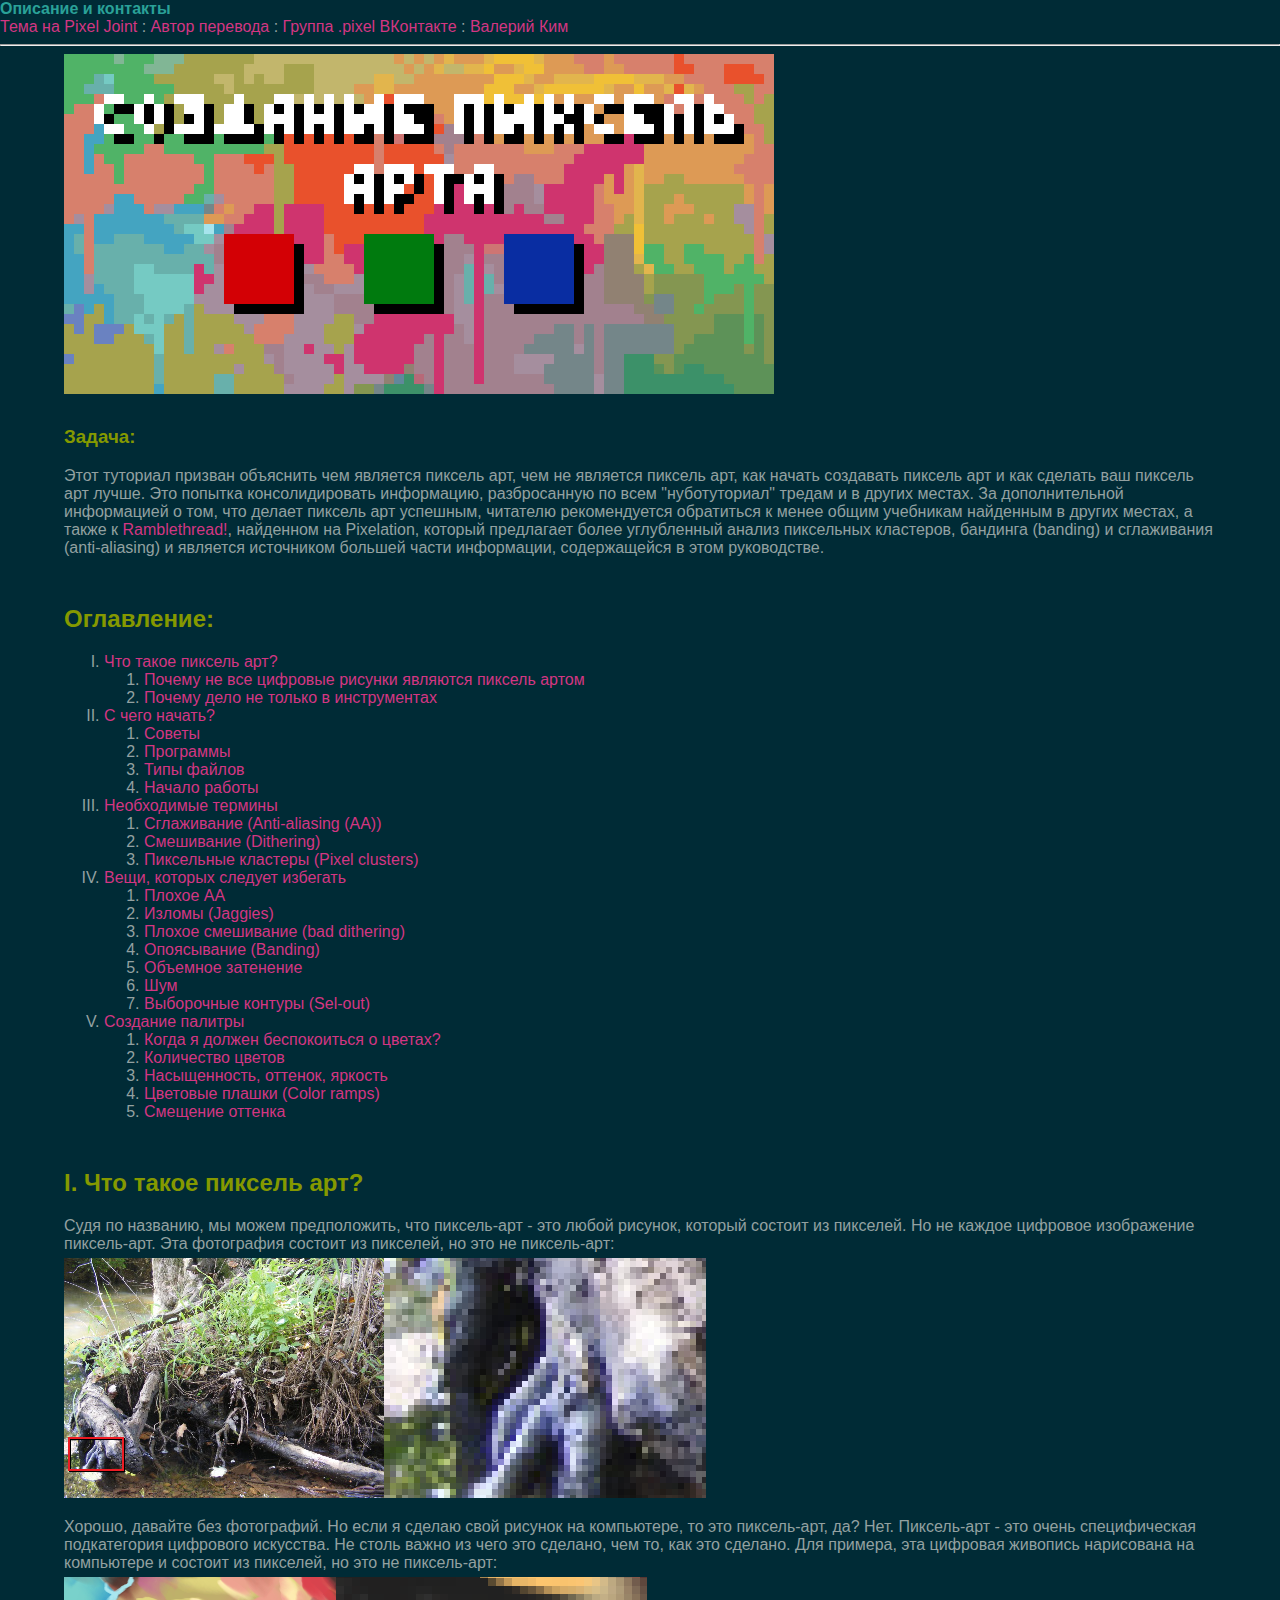
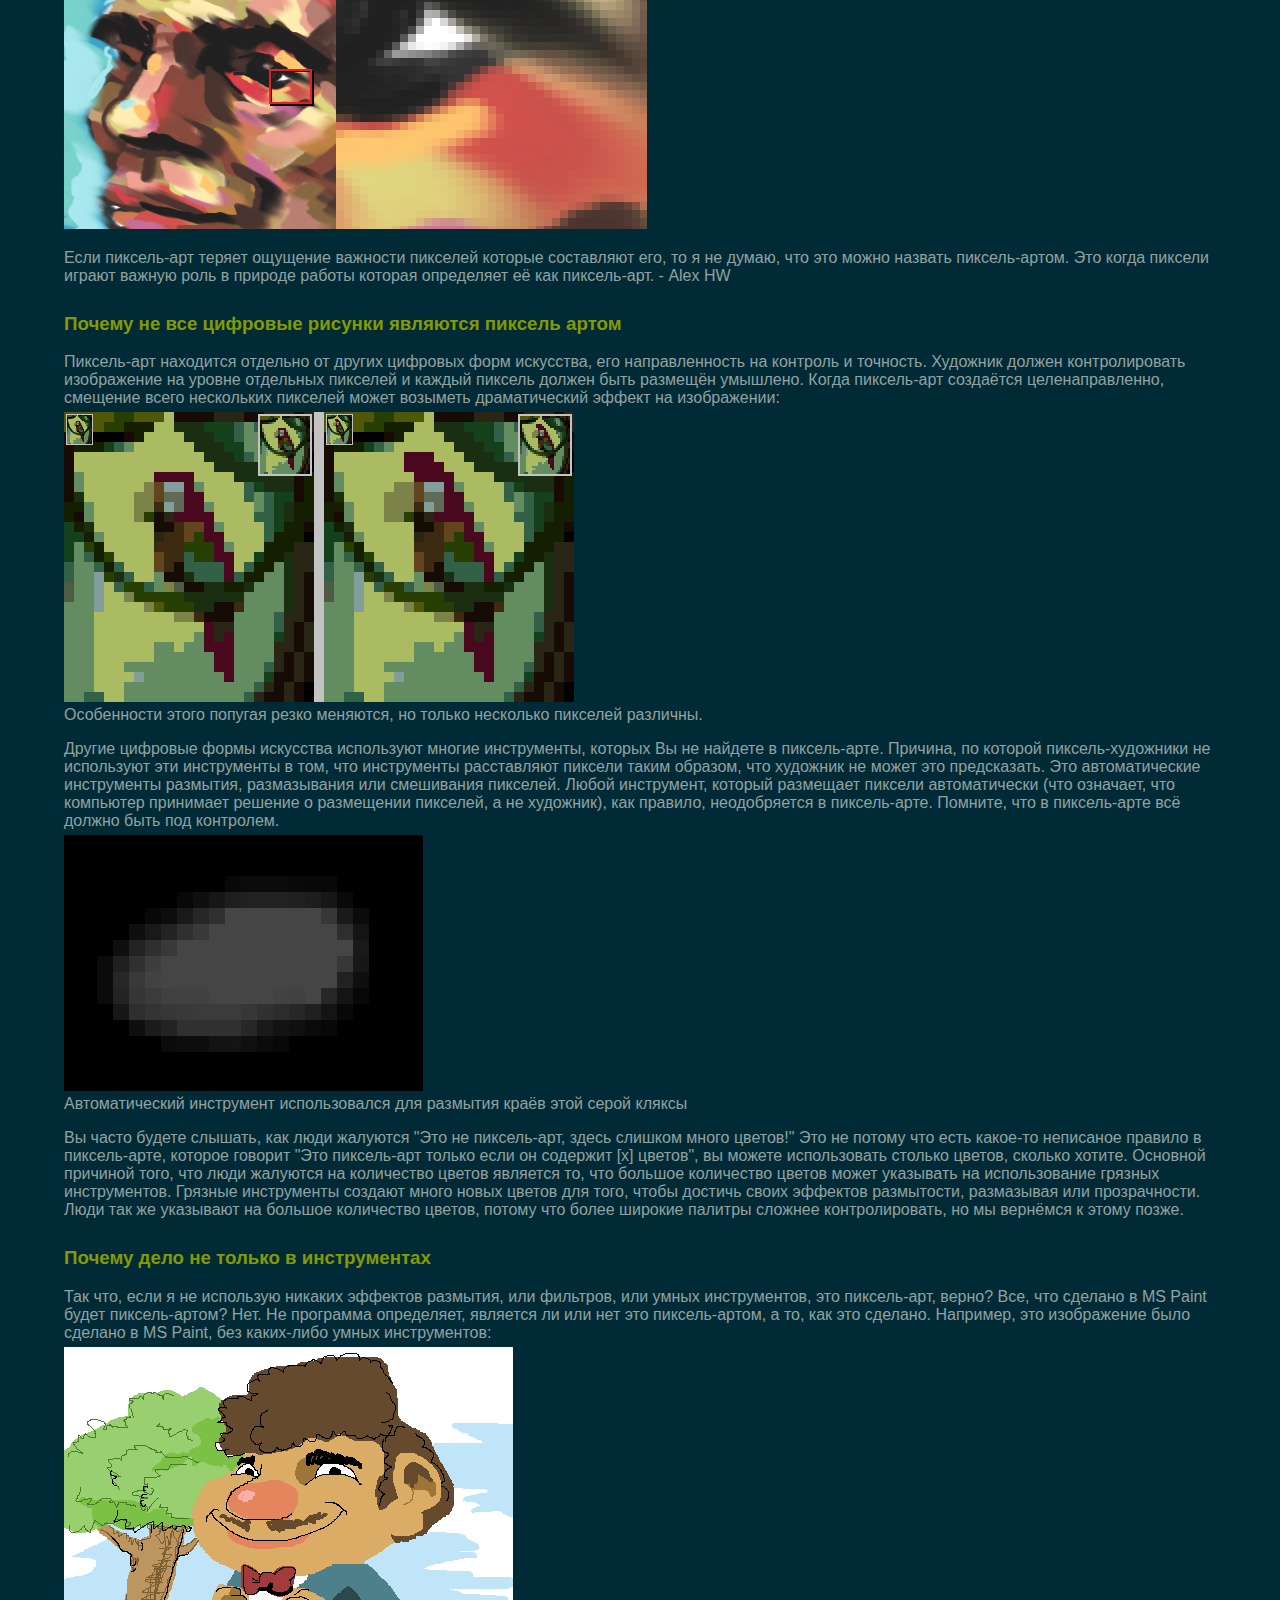
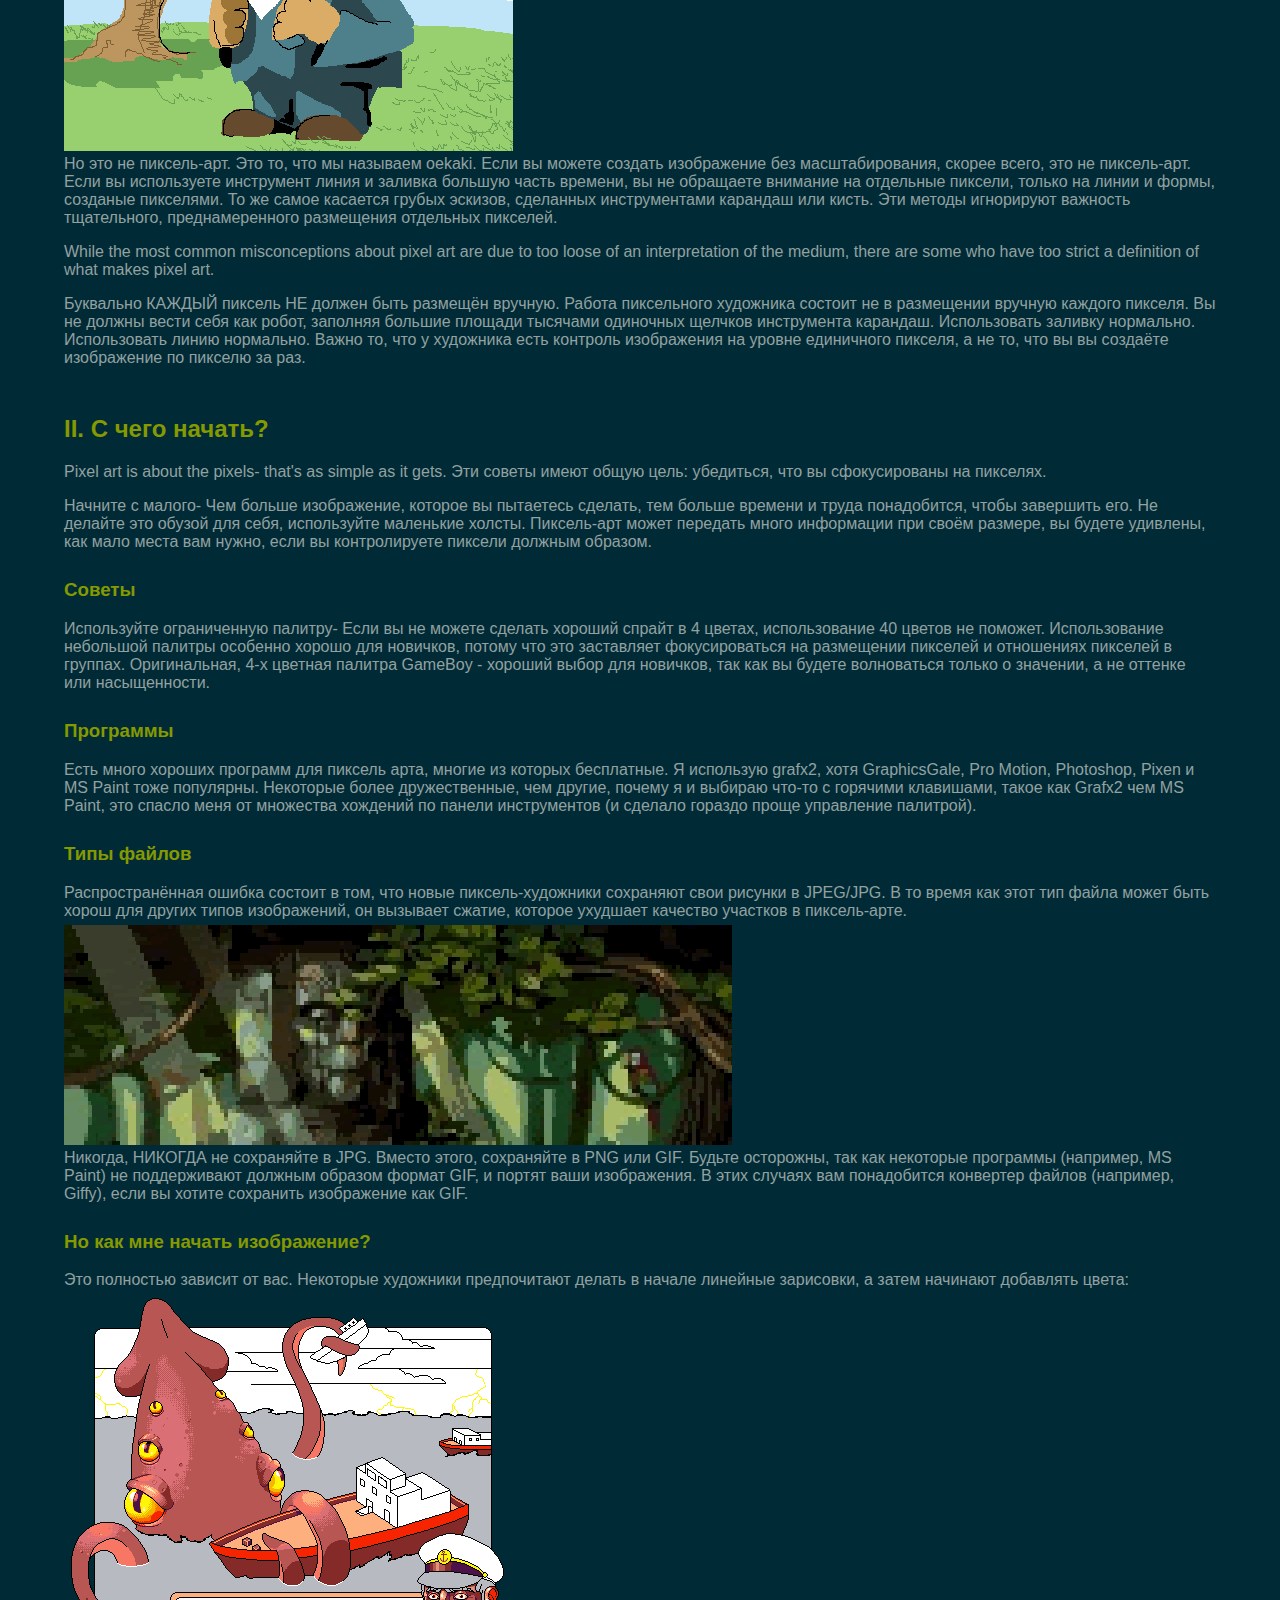
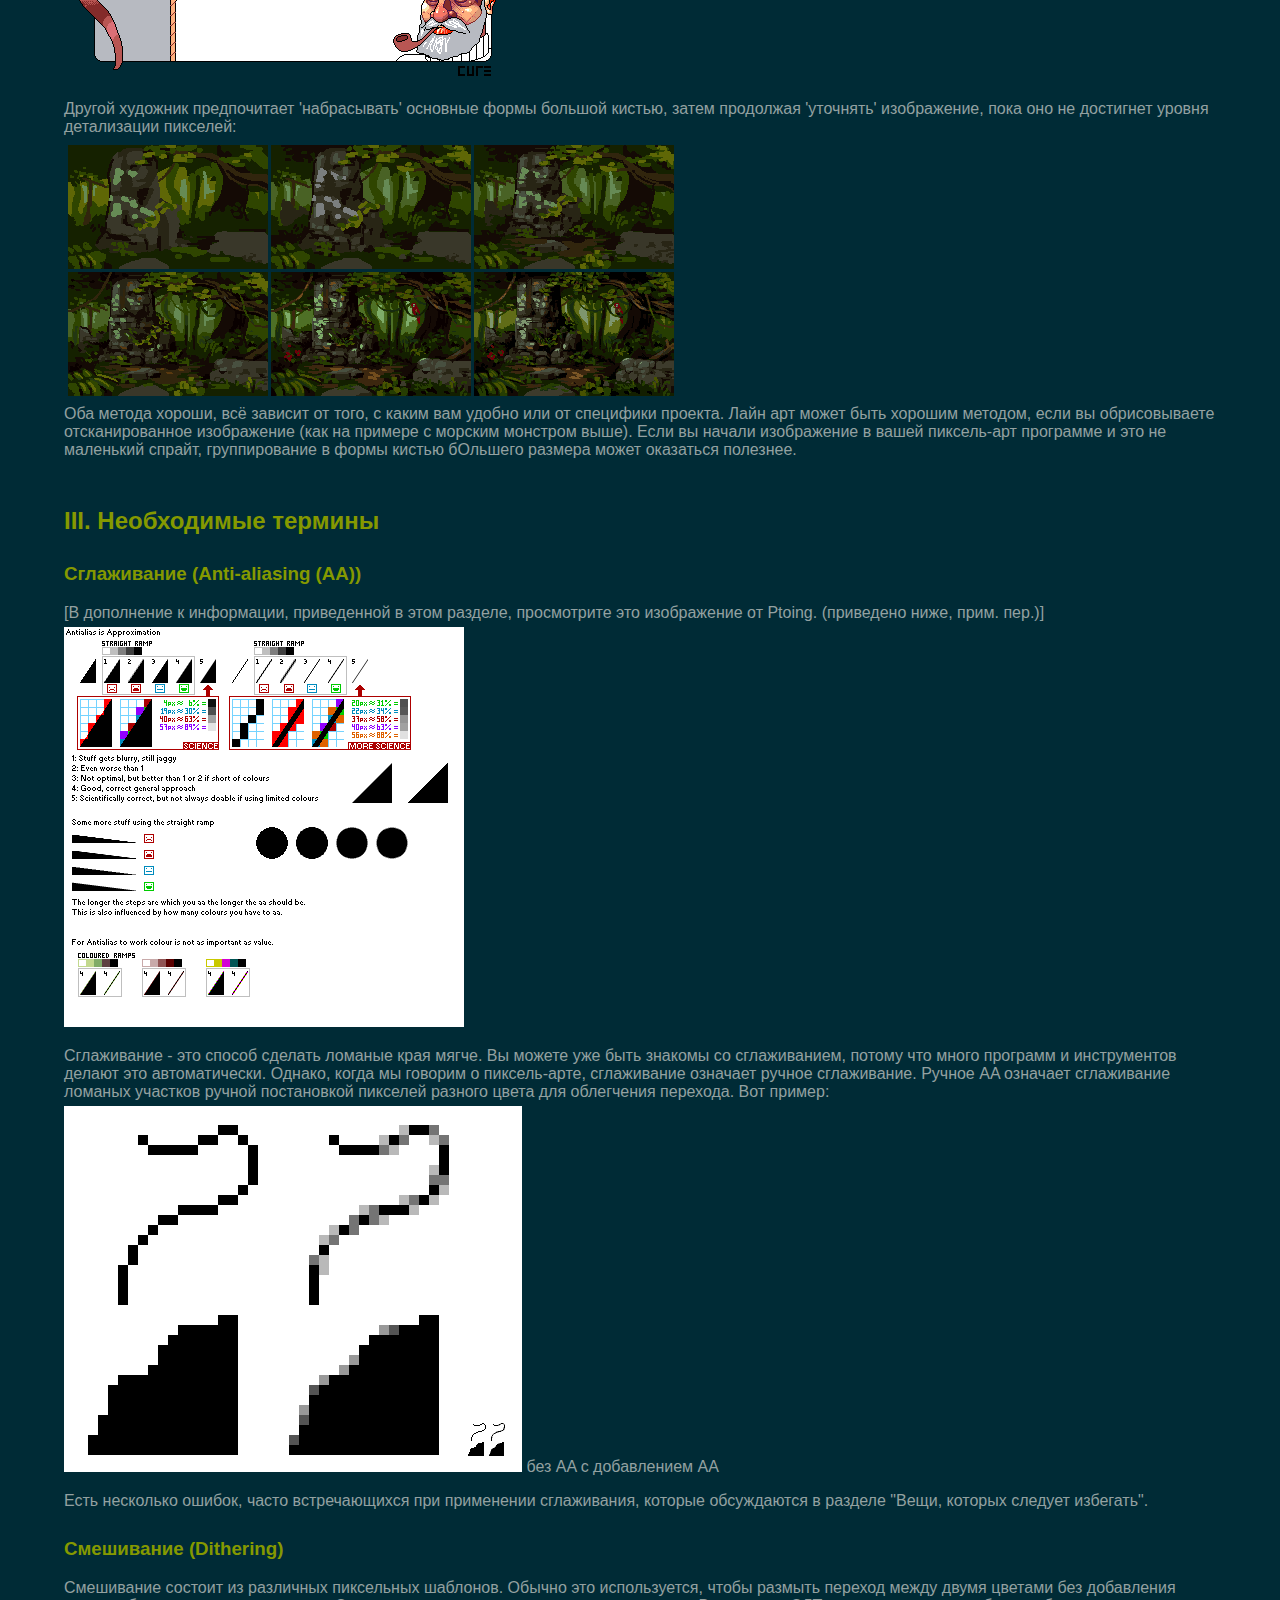
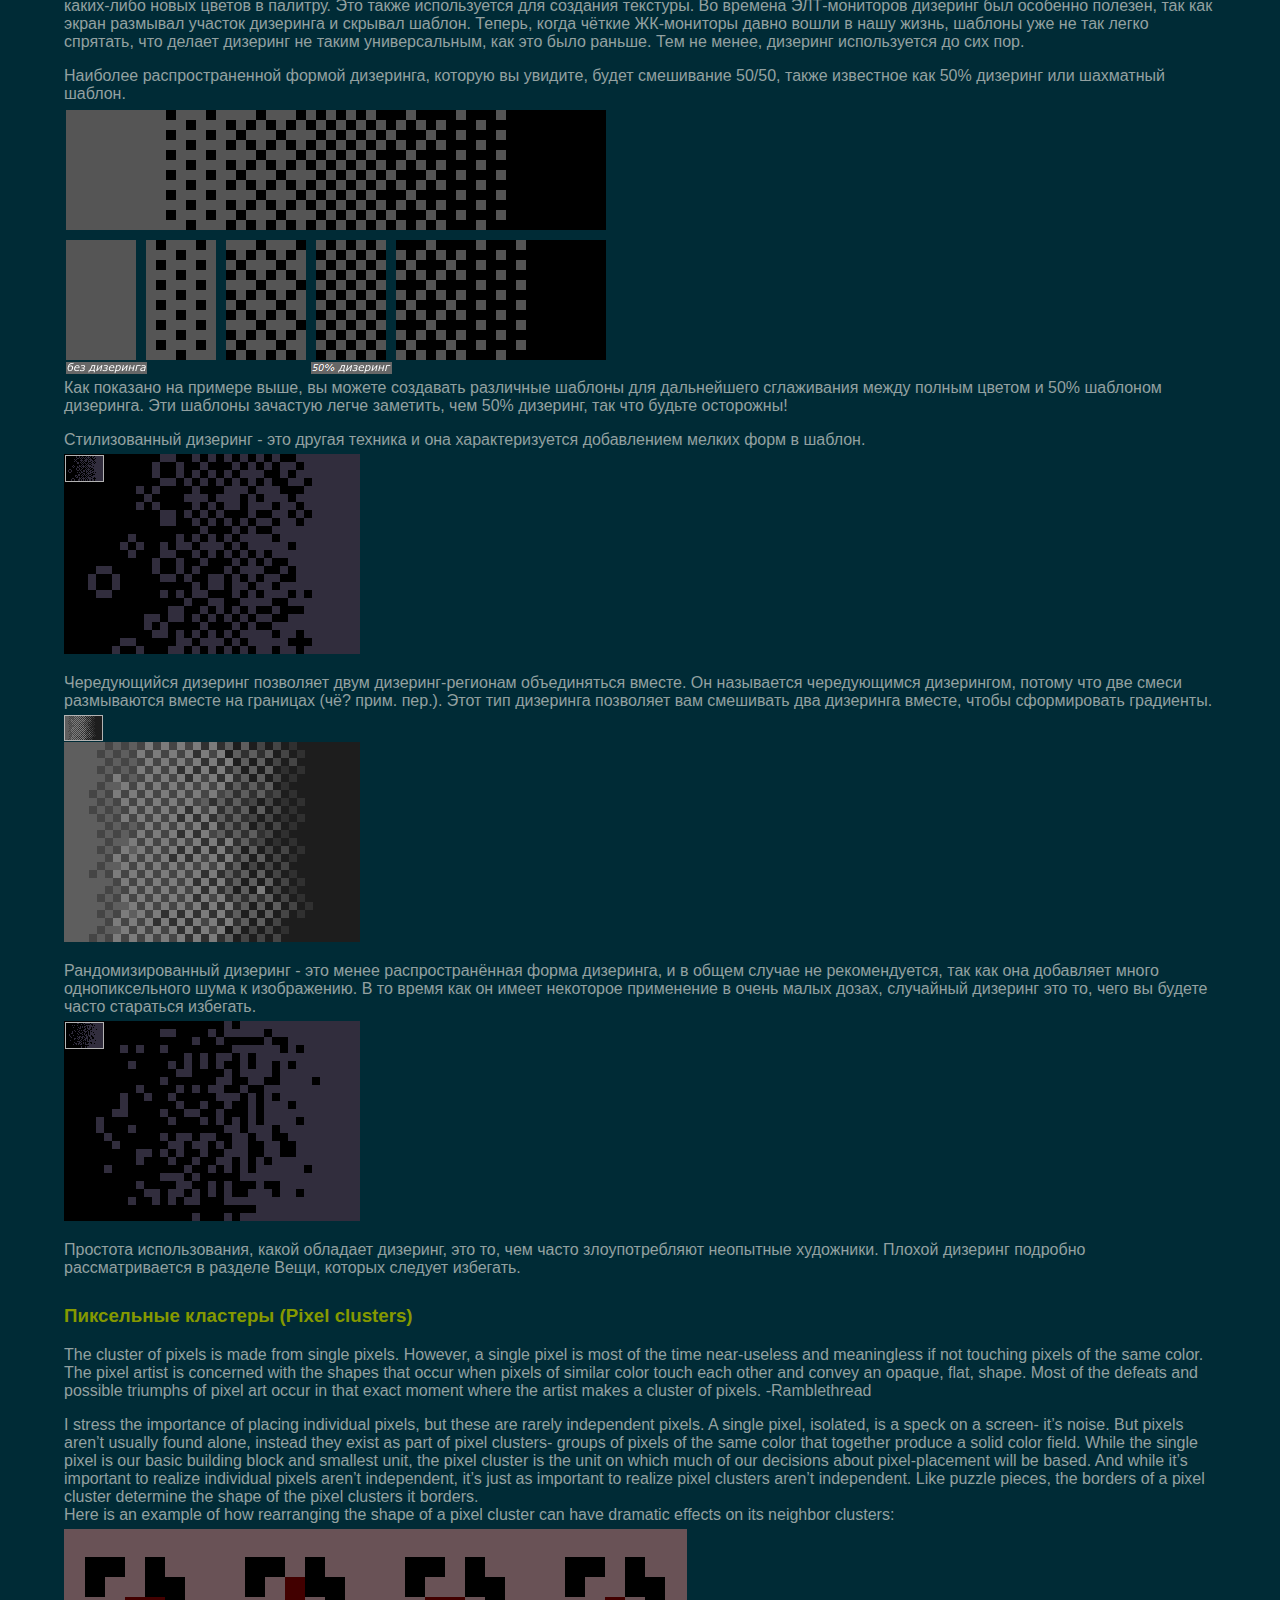
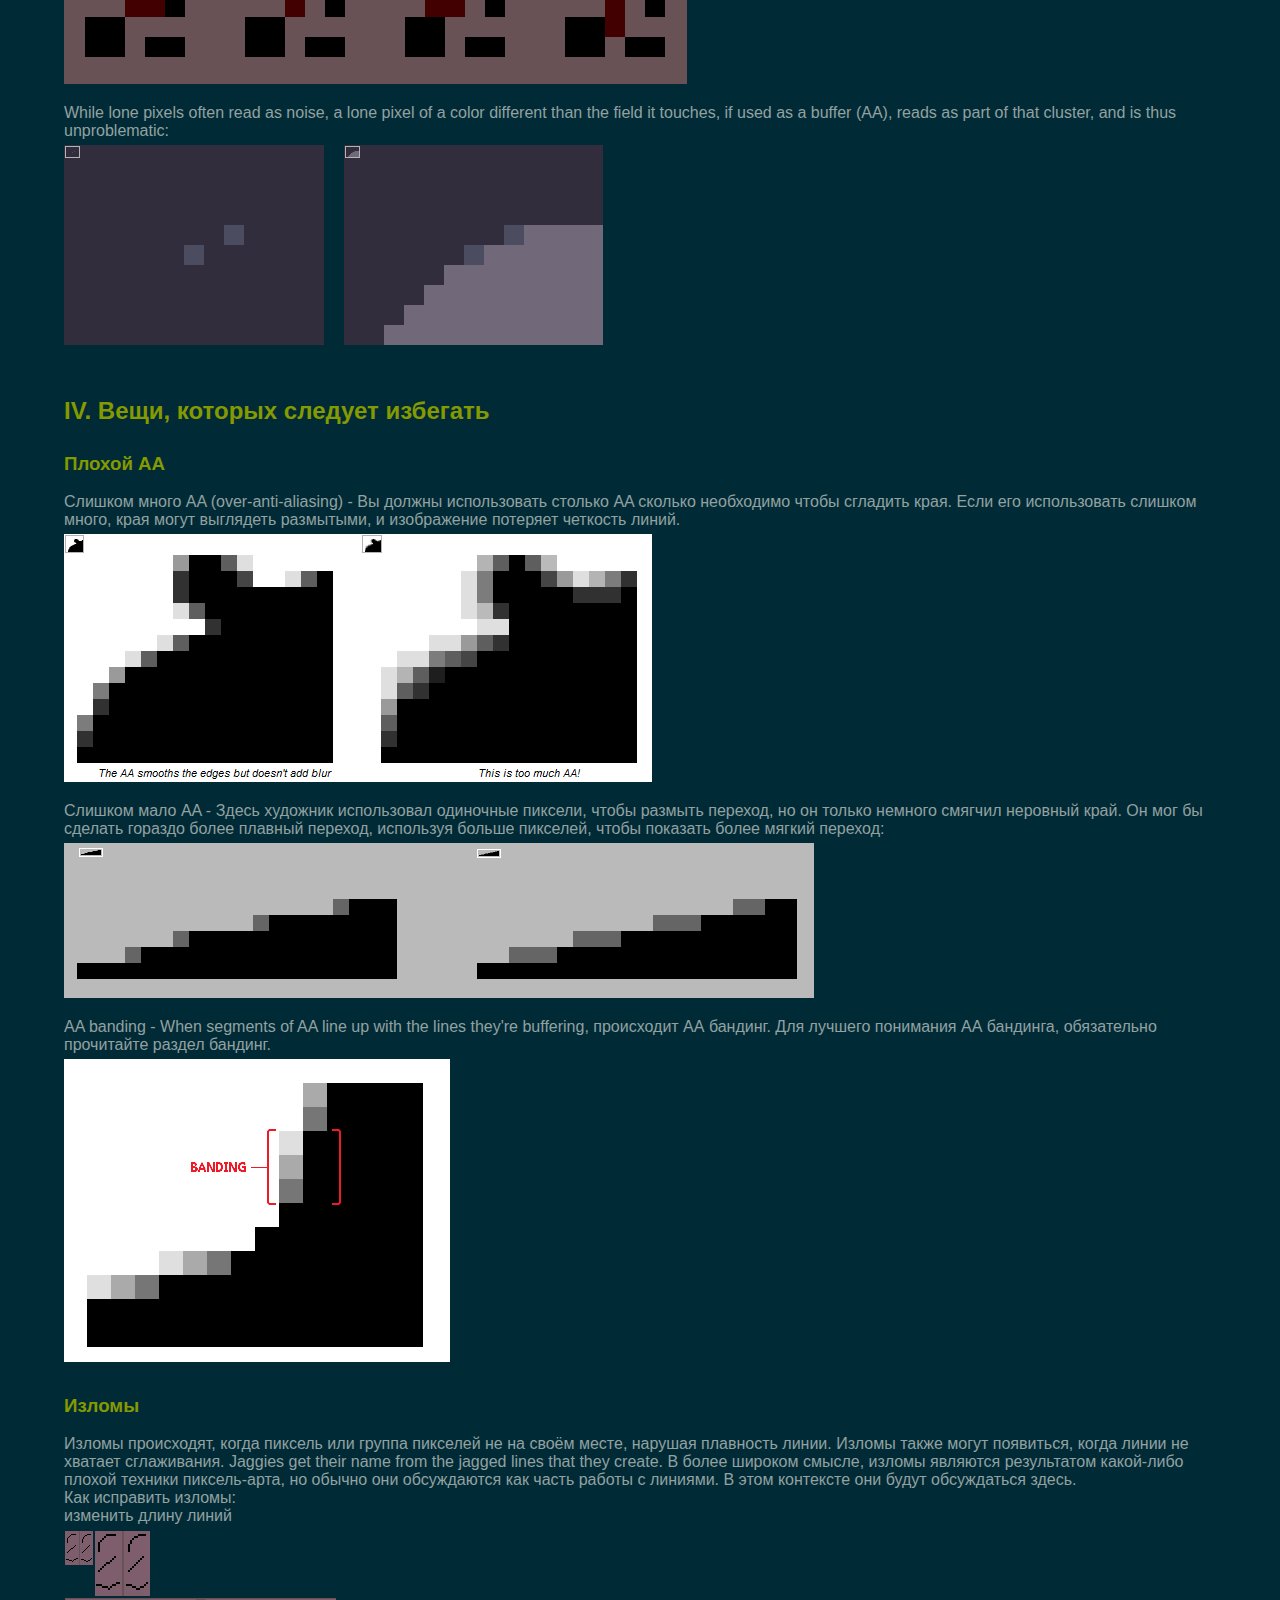
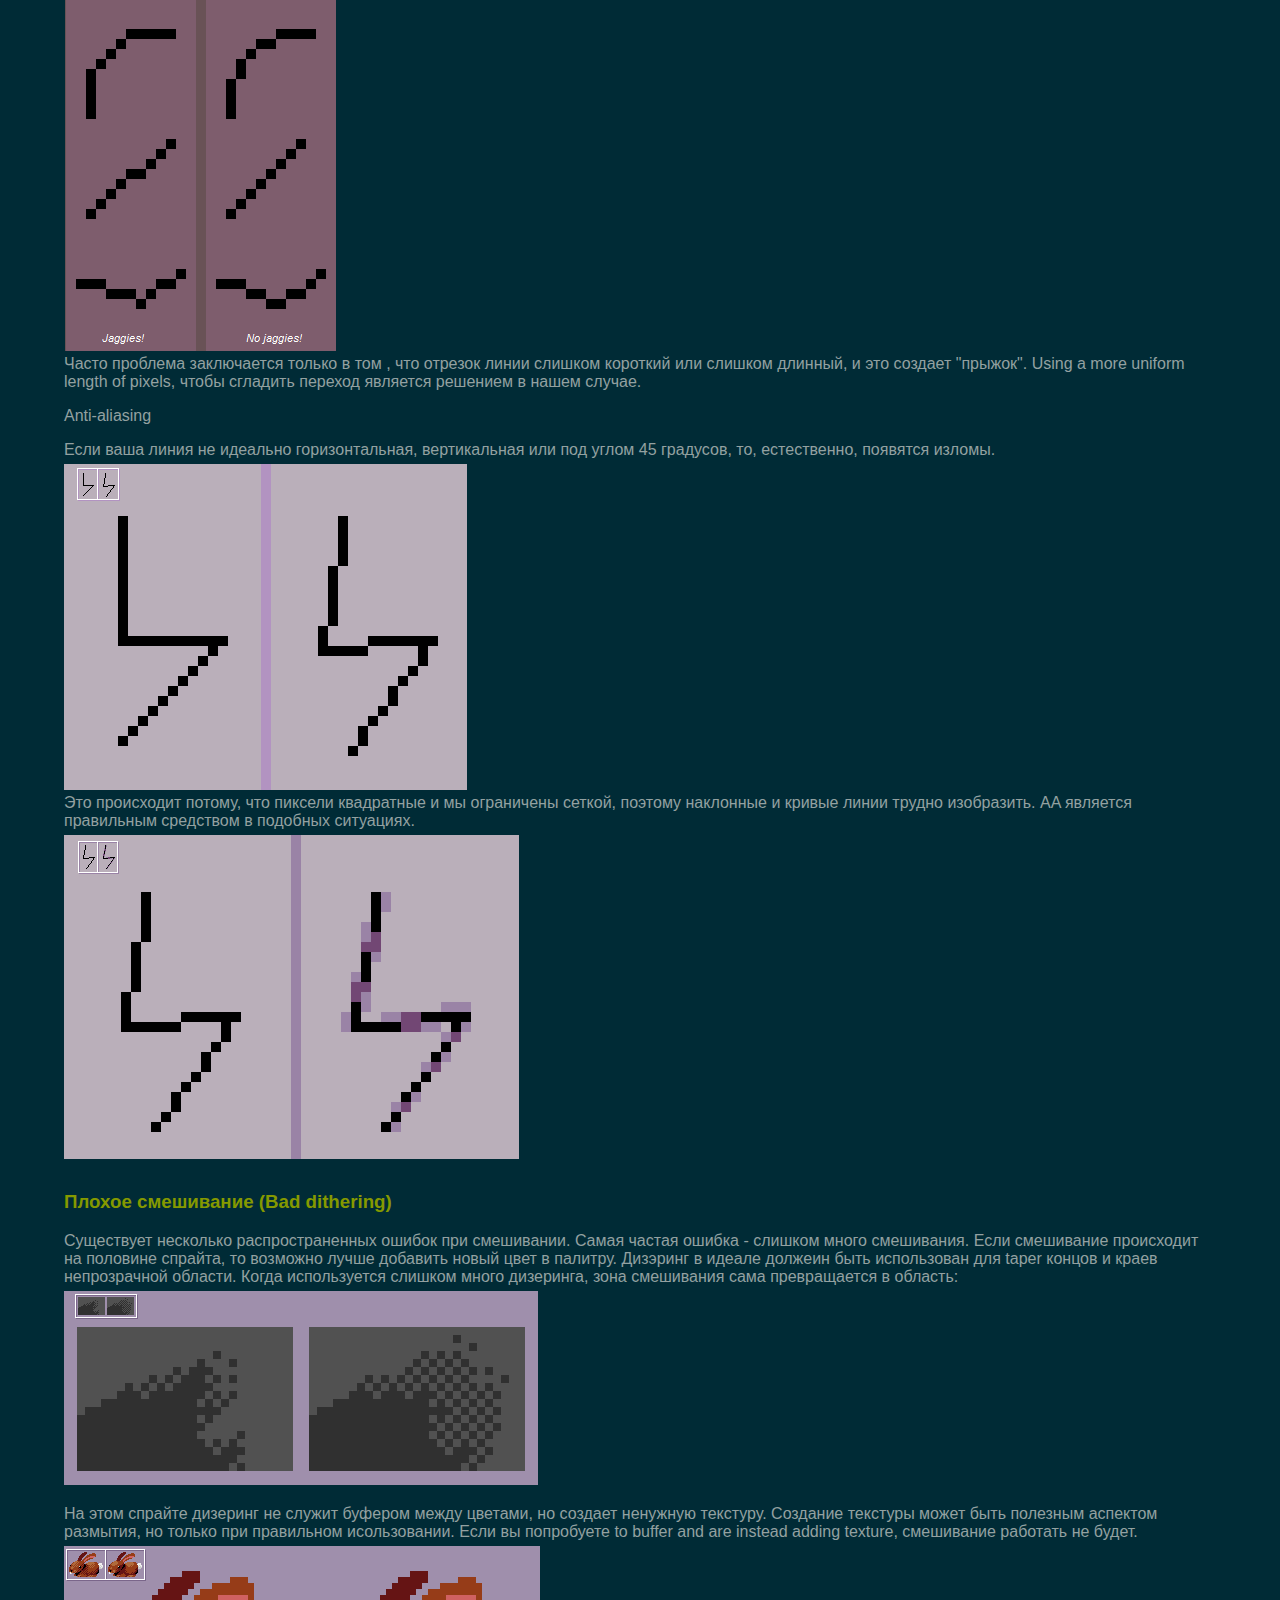
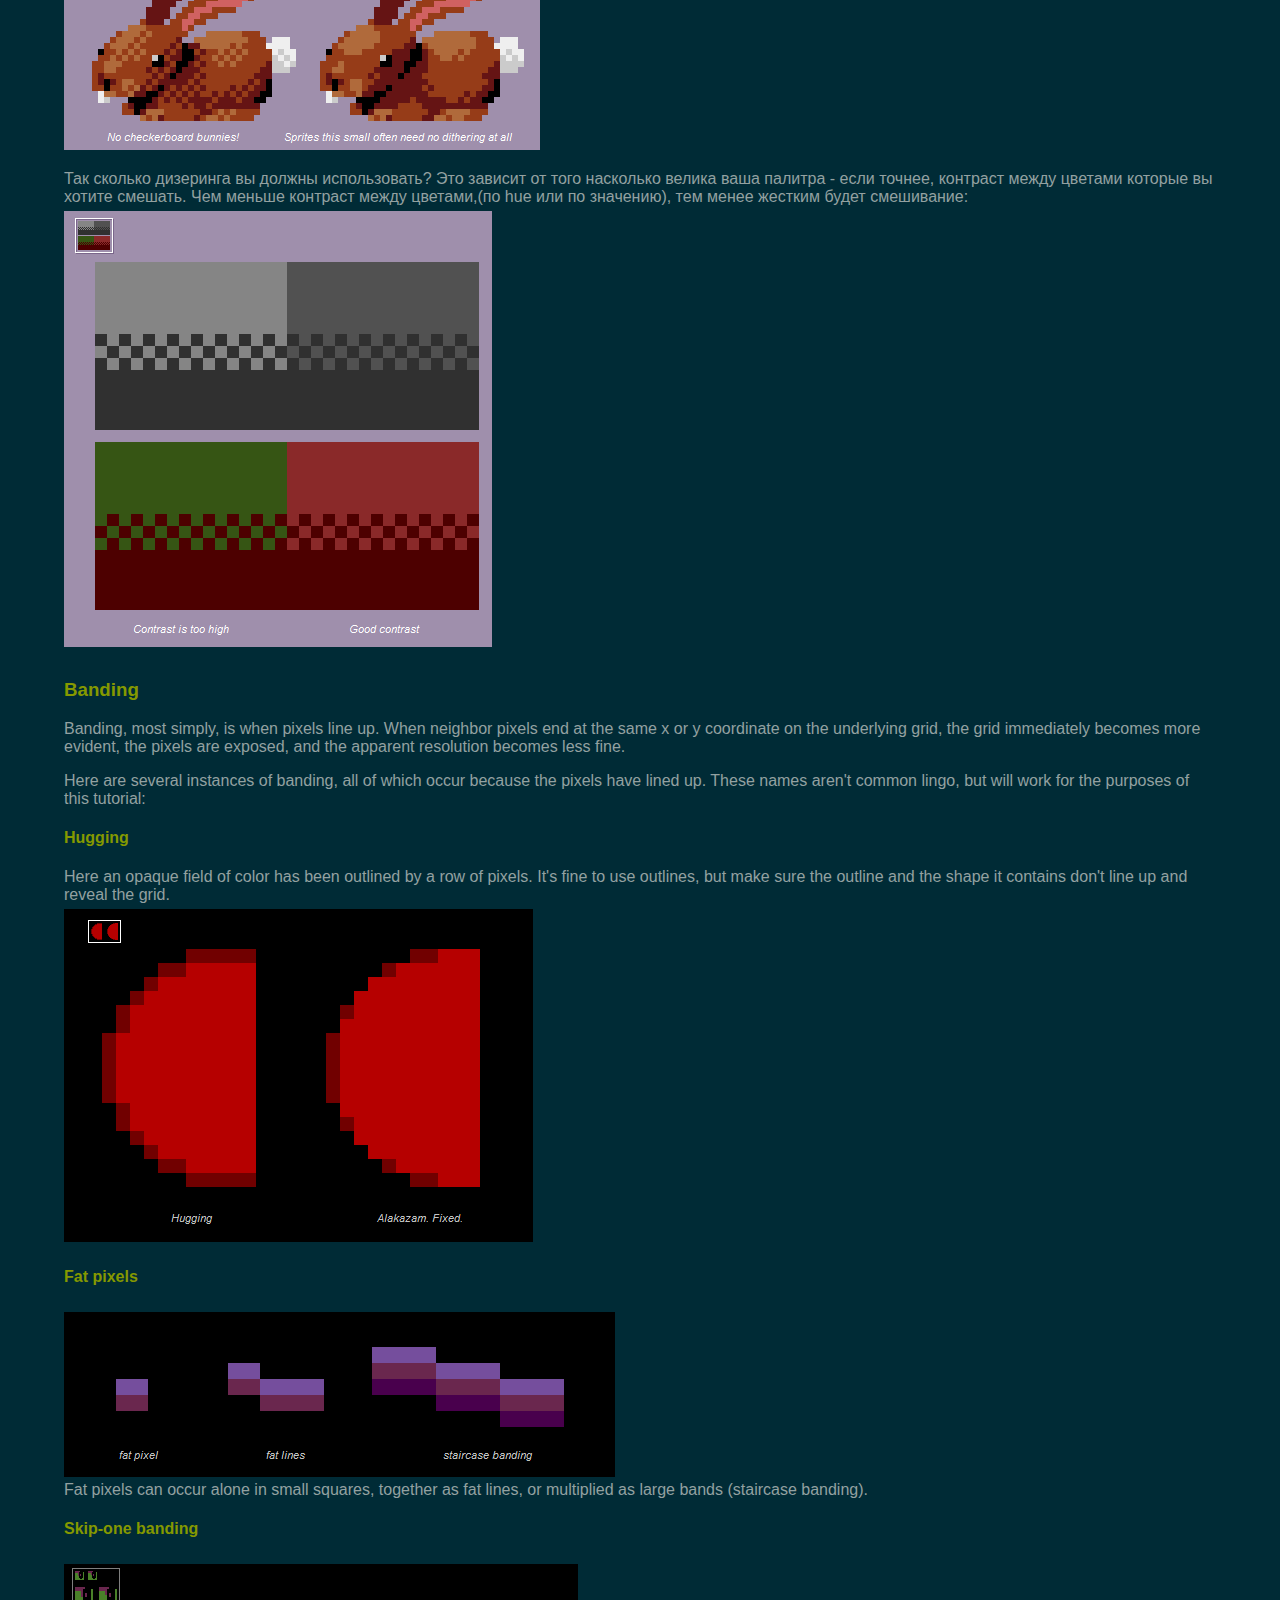
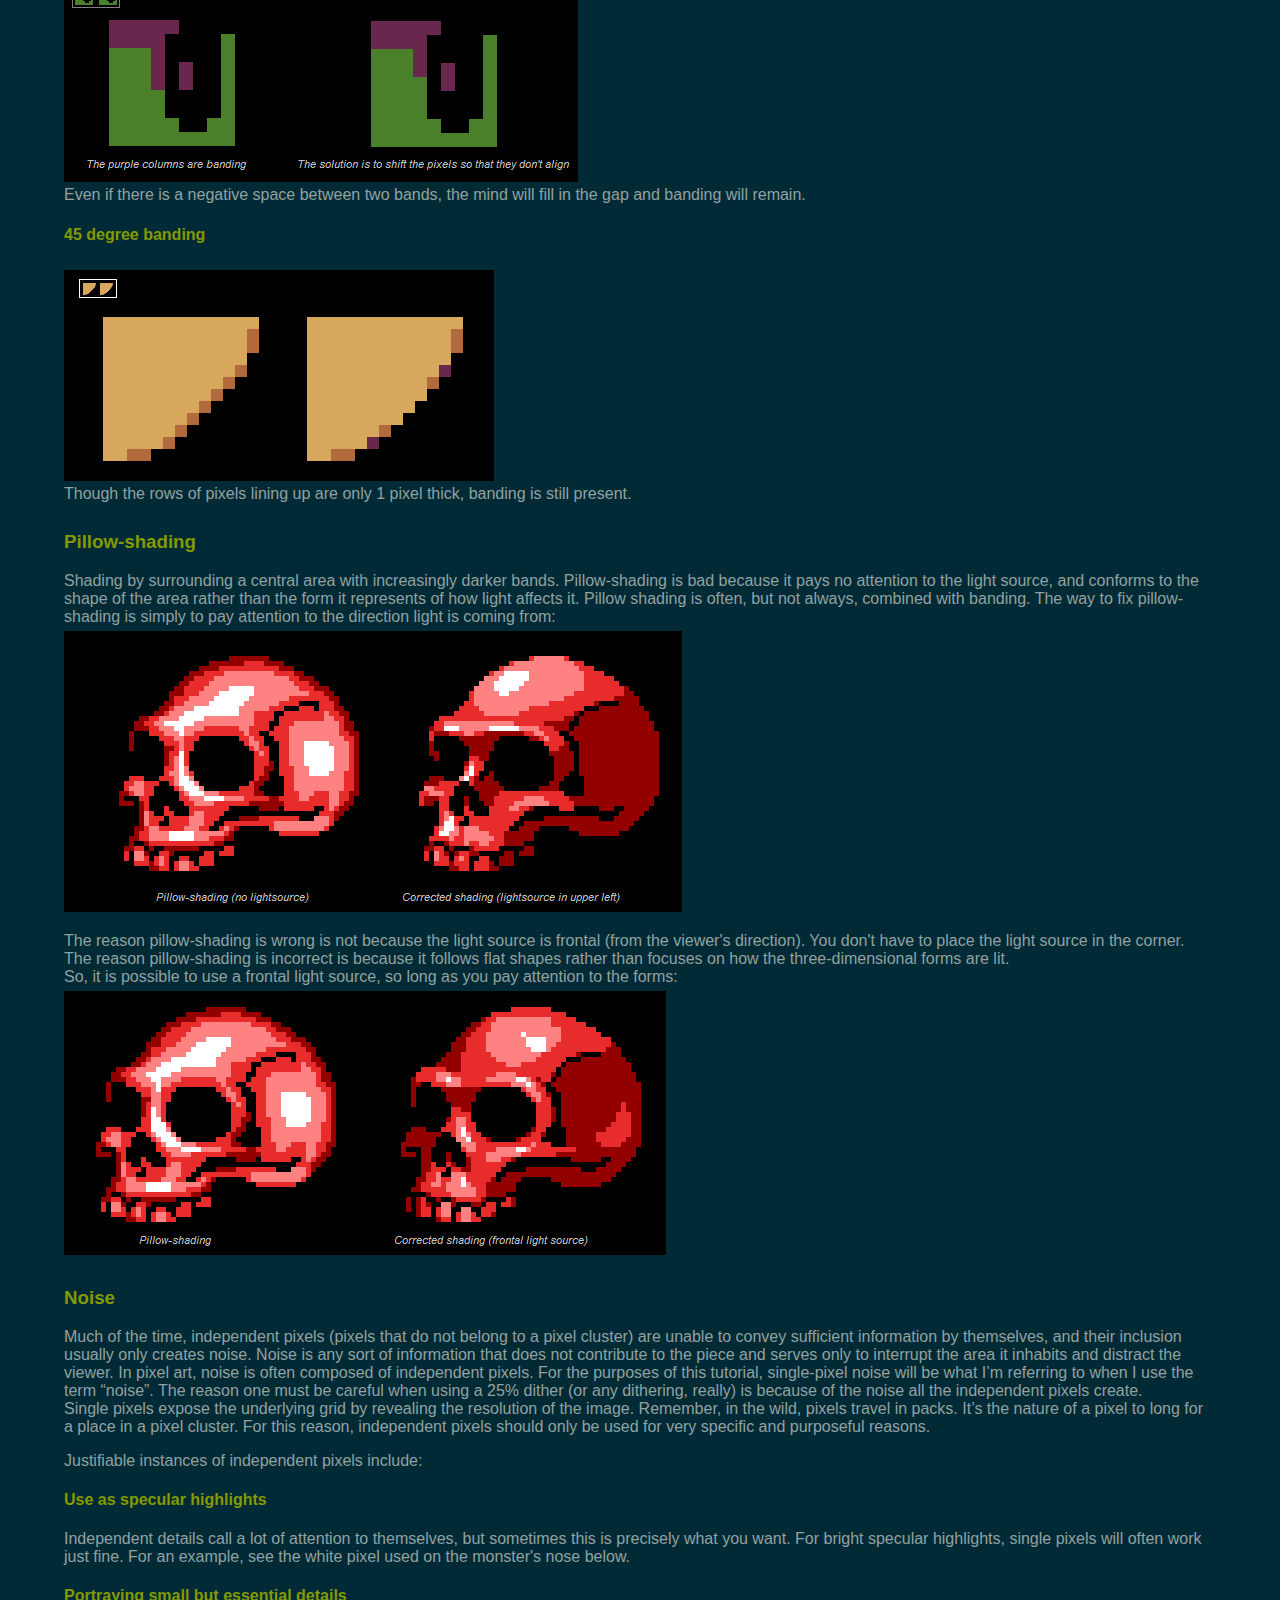
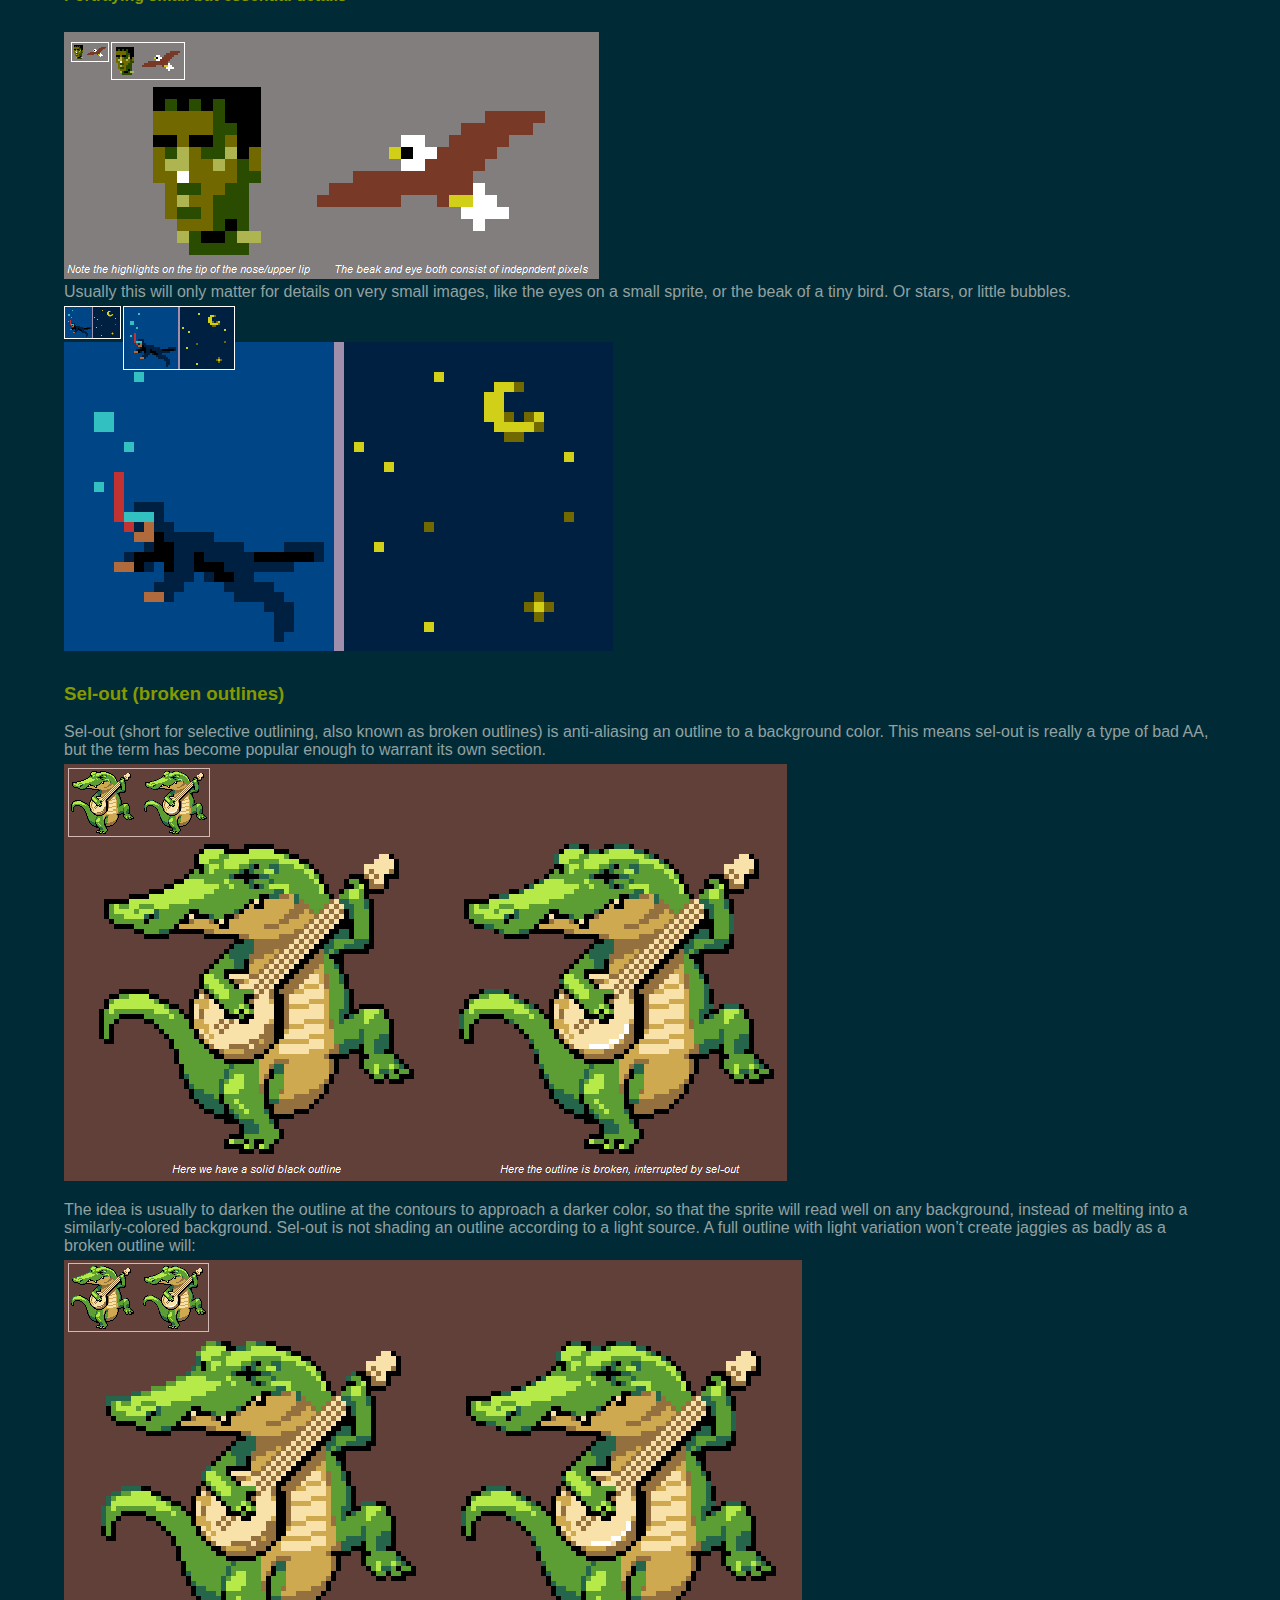
==== commit d451cf72: "fixed images block inheritance" ====
--- a/index.html
+++ b/index.html
@@ -9,15 +9,14 @@
 	</head>
 
 	<body>
-		<!-- script>window.onload = initZoom;</script -->
 		
-		<b>Описание и контакты</b><br>
+		<b>Описание и контакты</b><br />
 		<a href="http://pixeljoint.com/forum/forum_posts.asp?TID=11299">Тема на Pixel Joint</a> : <a href="https://vk.com/remint">Автор перевода</a> : <a href="https://vk.com/pixel.arts">Группа .pixel ВКонтакте</a> : <a href="https://vk.com/valerykimart_pub">Валерий Ким</a>
-		<hr>
+		<hr />
 
 		<div class="content">
 
-			<img class="zoom" src="./img/LkkDnWo.png" style="margin: auto;">
+			<div><img class="zoom" src="./img/LkkDnWo.png"></div>
 
 			<h3>Задача:</h3>
 			<p>Этот туториал призван объяснить чем является пиксель арт, чем не является пиксель арт, как начать создавать пиксель арт и как сделать ваш пиксель арт лучше. Это попытка консолидировать информацию, разбросанную по всем "нуботуториал" тредам и в других местах. За дополнительной информацией о том, что делает пиксель арт успешным, читателю рекомендуется обратиться к менее общим учебникам найденным в других местах, а также к <a href="http://www.wayofthepixel.net/pixelation/index.php?topic=8110.0" target="_blank">Ramblethread!</a>, найденном на Pixelation, который предлагает более углубленный анализ пиксельных кластеров, бандинга (banding) и сглаживания (anti-aliasing) и является источником большей части информации, содержащейся в этом руководстве.</p>
@@ -27,7 +26,7 @@
 			<ol type="I">
 				<li><a href="#i">Что такое пиксель арт?</a>
 					<ol type="1">
-					 	<li><a href="#i.1">Почему не все цифровые рисунки являются пиксель артом</a></li>
+						<li><a href="#i.1">Почему не все цифровые рисунки являются пиксель артом</a></li>
 						<li><a href="#i.2">Почему дело не только в инструментах</a></li>
 					</ol>
 				</li>
@@ -50,7 +49,7 @@
 				</li>
 
 				<li><a href="#iv">Вещи, которых следует избегать</a>
-					<ol type="1">	
+					<ol type="1">   
 						<li><a href="#iv.1">Плохое AA</a></li>
 						<li><a href="#iv.2">Изломы (Jaggies)</a></li>
 						<li><a href="#iv.3">Плохое смешивание (bad dithering)</a></li>
@@ -58,8 +57,8 @@
 						<li><a href="#iv.5">Объемное затенение</a></li>
 						<li><a href="#iv.6">Шум</a></li>
 						<li><a href="#iv.7">Выборочные контуры (Sel-out)</a></li>
-		 			</ol>
-		 		</li>
+					</ol>
+				</li>
 
 				<li><a href="#v">Создание палитры</a>
 					<ol type="1">
@@ -72,18 +71,16 @@
 				</li>
 			</ol>
 
+
 			
 			<a name="i"></a>
 			<h2>I. Что такое пиксель арт?</h2>
 
-			<p>Судя по названию, мы можем предположить, что пиксель-арт - это любой рисунок, который состоит из пикселей. Но не каждое цифровое изображение пиксель-арт. Эта фотография состоит из пикселей, но это не пиксель-арт:</p>
-
-			<img class="zoom" src="./img/0d5deL2.png">
-
-
-			<p>Хорошо, давайте без фотографий. Но если я сделаю свой рисунок на компьютере, то это пиксель-арт, да? Нет. Пиксель-арт - это очень специфическая подкатегория цифрового искусства. Не столь важно из чего это сделано, чем то, как это сделано. Для примера, эта цифровая живопись нарисована на компьютере и состоит из пикселей, но это не пиксель-арт:</p>
-
-			<img class="zoom" src="./img/JTFSTRs.png">
+			<p>Судя по названию, мы можем предположить, что пиксель-арт - это любой рисунок, который состоит из пикселей. Но не каждое цифровое изображение пиксель-арт. Эта фотография состоит из пикселей, но это не пиксель-арт:<br />
+			<img class="zoom" src="./img/0d5deL2.png"></p>
+
+			<p>Хорошо, давайте без фотографий. Но если я сделаю свой рисунок на компьютере, то это пиксель-арт, да? Нет. Пиксель-арт - это очень специфическая подкатегория цифрового искусства. Не столь важно из чего это сделано, чем то, как это сделано. Для примера, эта цифровая живопись нарисована на компьютере и состоит из пикселей, но это не пиксель-арт:<br />
+			<img class="zoom" src="./img/JTFSTRs.png"></p>
 
 			<p>Если пиксель-арт теряет ощущение важности пикселей которые составляют его, то я не думаю, что это можно назвать пиксель-артом. Это когда пиксели играют важную роль в природе работы которая определяет её как пиксель-арт. - Alex HW</p>
 
@@ -91,17 +88,13 @@
 			<a name="i.1"></a>
 			<h3>Почему не все цифровые рисунки являются пиксель артом</h3>
 
-			<p>Пиксель-арт находится отдельно от других цифровых форм искусства, его направленность на контроль и точность. Художник должен контролировать изображение на уровне отдельных пикселей и каждый пиксель должен быть размещён умышлено. Когда пиксель-арт создаётся целенаправленно, смещение всего нескольких пикселей может возыметь драматический эффект на изображении:</p>
-
-			<img class="zoom" src="./img/RyxmUS0.png">
-
-			<p>Особенности этого попугая резко меняются, но только несколько пикселей различны.</p>
-
-			<p>Другие цифровые формы искусства используют многие инструменты, которых Вы не найдете в пиксель-арте. Причина, по которой пиксель-художники не используют эти инструменты в том, что инструменты расставляют пиксели таким образом, что художник не может это предсказать. Это автоматические инструменты размытия, размазывания или смешивания пикселей. Любой инструмент, который размещает пиксели автоматически (что означает, что компьютер принимает решение о размещении пикселей, а не художник), как правило, неодобряется в пиксель-арте. Помните, что в пиксель-арте всё должно быть под контролем.</p>
-
-			<img class="zoom" src="./img/aNNXk7S.png">
-
-			<p>Автоматический инструмент использовался для размытия краёв этой серой кляксы</p>
+			<p>Пиксель-арт находится отдельно от других цифровых форм искусства, его направленность на контроль и точность. Художник должен контролировать изображение на уровне отдельных пикселей и каждый пиксель должен быть размещён умышлено. Когда пиксель-арт создаётся целенаправленно, смещение всего нескольких пикселей может возыметь драматический эффект на изображении:<br />
+			<img class="zoom" src="./img/RyxmUS0.png"><br />
+			Особенности этого попугая резко меняются, но только несколько пикселей различны.</p>
+
+			<p>Другие цифровые формы искусства используют многие инструменты, которых Вы не найдете в пиксель-арте. Причина, по которой пиксель-художники не используют эти инструменты в том, что инструменты расставляют пиксели таким образом, что художник не может это предсказать. Это автоматические инструменты размытия, размазывания или смешивания пикселей. Любой инструмент, который размещает пиксели автоматически (что означает, что компьютер принимает решение о размещении пикселей, а не художник), как правило, неодобряется в пиксель-арте. Помните, что в пиксель-арте всё должно быть под контролем.<br />
+			<img class="zoom" src="./img/aNNXk7S.png"><br />
+			Автоматический инструмент использовался для размытия краёв этой серой кляксы</p>
 
 			<p>Вы часто будете слышать, как люди жалуются "Это не пиксель-арт, здесь слишком много цветов!" Это не потому что есть какое-то неписаное правило в пиксель-арте, которое говорит "Это пиксель-арт только если он содержит [x] цветов", вы можете использовать столько цветов, сколько хотите. Основной причиной того, что люди жалуются на количество цветов является то, что большое количество цветов может указывать на использование грязных инструментов. Грязные инструменты создают много новых цветов для того, чтобы достичь своих эффектов размытости, размазывая или прозрачности. Люди так же указывают на большое количество цветов, потому что более широкие палитры сложнее контролировать, но мы вернёмся к этому позже.</p>
 
@@ -109,11 +102,10 @@
 			<a name="i.2"></a>
 			<h3>Почему дело не только в инструментах</h3>
 
-			<p>Так что, если я не использую никаких эффектов размытия, или фильтров, или умных инструментов, это пиксель-арт, верно? Все, что сделано в MS Paint будет пиксель-артом? Нет. Не программа определяет, является ли или нет это пиксель-артом, а то, как это сделано. Например, это изображение было сделано в MS Paint, без каких-либо умных инструментов:</p>
-
-			<img class="zoom" src="./img/RRuxVHI.png">
-
-			<p>Но это не пиксель-арт. Это то, что мы называем oekaki. Если вы можете создать изображение без масштабирования, скорее всего, это не пиксель-арт. Если вы используете инструмент линия и заливка большую часть времени, вы не обращаете внимание на отдельные пиксели, только на линии и формы, созданые пикселями. То же самое касается грубых эскизов, сделанных инструментами карандаш или кисть. Эти методы игнорируют важность тщательного, преднамеренного размещения отдельных пикселей.</p>
+			<p>Так что, если я не использую никаких эффектов размытия, или фильтров, или умных инструментов, это пиксель-арт, верно? Все, что сделано в MS Paint будет пиксель-артом? Нет. Не программа определяет, является ли или нет это пиксель-артом, а то, как это сделано. Например, это изображение было сделано в MS Paint, без каких-либо умных инструментов:<br />
+			<img class="zoom" src="./img/RRuxVHI.png"><br />
+
+			Но это не пиксель-арт. Это то, что мы называем oekaki. Если вы можете создать изображение без масштабирования, скорее всего, это не пиксель-арт. Если вы используете инструмент линия и заливка большую часть времени, вы не обращаете внимание на отдельные пиксели, только на линии и формы, созданые пикселями. То же самое касается грубых эскизов, сделанных инструментами карандаш или кисть. Эти методы игнорируют важность тщательного, преднамеренного размещения отдельных пикселей.</p>
 
 			<p>While the most common misconceptions about pixel art are due to too loose of an interpretation of the medium, there are some who have too strict a definition of what makes pixel art.</p>
 
@@ -143,24 +135,19 @@
 			<a name="ii.3"></a>
 			<h3>Типы файлов</h3>
 			
-			<p>Распространённая ошибка состоит в том, что новые пиксель-художники сохраняют свои рисунки в JPEG/JPG. В то время как этот тип файла может быть хорош для других типов изображений, он вызывает сжатие, которое ухудшает качество участков в пиксель-арте.</p>
-
-			<img class="zoom" src="./img/V3vLiKV.gif">
-
-			<p>Никогда, НИКОГДА не сохраняйте в JPG. Вместо этого, сохраняйте в PNG или GIF. Будьте осторожны, так как некоторые программы (например, MS Paint) не поддерживают должным образом формат GIF, и портят ваши изображения. В этих случаях вам понадобится конвертер файлов (например, Giffy), если вы хотите сохранить изображение как GIF.</p>
+			<p>Распространённая ошибка состоит в том, что новые пиксель-художники сохраняют свои рисунки в JPEG/JPG. В то время как этот тип файла может быть хорош для других типов изображений, он вызывает сжатие, которое ухудшает качество участков в пиксель-арте.<br />
+			<img class="zoom" src="./img/V3vLiKV.gif"><br />
+			Никогда, НИКОГДА не сохраняйте в JPG. Вместо этого, сохраняйте в PNG или GIF. Будьте осторожны, так как некоторые программы (например, MS Paint) не поддерживают должным образом формат GIF, и портят ваши изображения. В этих случаях вам понадобится конвертер файлов (например, Giffy), если вы хотите сохранить изображение как GIF.</p>
 
 			
 			<a name="ii.4"></a>
 			<h3>Но как мне начать изображение?</h3>
-			<p>Это полностью зависит от вас. Некоторые художники предпочитают делать в начале линейные зарисовки, а затем начинают добавлять цвета:</p>
-
-			<img class="zoom" src="./img/HL1rWwj.gif">
-
-			<p>Другой художник предпочитает 'набрасывать' основные формы большой кистью, затем продолжая 'уточнять' изображение, пока оно не достигнет уровня детализации пикселей:</p>
-
-			<img class="zoom" src="./img/ZuklBPC.gif">
-
-			<p>Оба метода хороши, всё зависит от того, с каким вам удобно или от специфики проекта. Лайн арт может быть хорошим методом, если вы обрисовываете отсканированное изображение (как на примере с морским монстром выше). Если вы начали изображение в вашей пиксель-арт программе и это не маленький спрайт, группирование в формы кистью бОльшего размера может оказаться полезнее.</p>
+
+			<p>Это полностью зависит от вас. Некоторые художники предпочитают делать в начале линейные зарисовки, а затем начинают добавлять цвета:<br />
+			<img class="zoom" src="./img/HL1rWwj.gif"><br />
+			Другой художник предпочитает 'набрасывать' основные формы большой кистью, затем продолжая 'уточнять' изображение, пока оно не достигнет уровня детализации пикселей:<br />
+			<img class="zoom" src="./img/ZuklBPC.gif"><br />
+			Оба метода хороши, всё зависит от того, с каким вам удобно или от специфики проекта. Лайн арт может быть хорошим методом, если вы обрисовываете отсканированное изображение (как на примере с морским монстром выше). Если вы начали изображение в вашей пиксель-арт программе и это не маленький спрайт, группирование в формы кистью бОльшего размера может оказаться полезнее.</p>
 			
 
 
@@ -170,15 +157,13 @@
 			<a name="iii.1"></a>
 			<h3>Сглаживание (Anti-aliasing (AA))</h3>
 
-			<p>[В дополнение к информации, приведенной в этом разделе, просмотрите это изображение от Ptoing. (приведено ниже, прим. пер.)]</p>
-
-			<img class="zoom" src="./img/h_1315823707_4054244_c0e6ef162c.png">
-
-			<p>Сглаживание - это способ сделать ломаные края мягче. Вы можете уже быть знакомы со сглаживанием, потому что много программ и инструментов делают это автоматически. Однако, когда мы говорим о пиксель-арте, сглаживание означает ручное сглаживание. Ручное AA означает сглаживание ломаных участков ручной постановкой пикселей разного цвета для облегчения перехода. Вот пример:</p>
-
+			<p>[В дополнение к информации, приведенной в этом разделе, просмотрите это изображение от Ptoing. (приведено ниже, прим. пер.)]<br />
+			<img class="zoom" src="./img/h_1315823707_4054244_c0e6ef162c.png"></p>
+
+			<p>Сглаживание - это способ сделать ломаные края мягче. Вы можете уже быть знакомы со сглаживанием, потому что много программ и инструментов делают это автоматически. Однако, когда мы говорим о пиксель-арте, сглаживание означает ручное сглаживание. Ручное AA означает сглаживание ломаных участков ручной постановкой пикселей разного цвета для облегчения перехода. Вот пример:<br />
 			<img class="zoom" src="./img/lAz9cIc.png">
-
 								 без AA                                     с добавлением AA
+			</p>
 
 			<p>Есть несколько ошибок, часто встречающихся при применении сглаживания, которые обсуждаются в разделе "Вещи, которых следует избегать".</p>
 
@@ -188,23 +173,18 @@
 
 			<p>Смешивание состоит из различных пиксельных шаблонов. Обычно это используется, чтобы размыть переход между двумя цветами без добавления каких-либо новых цветов в палитру. Это также используется для создания текстуры. Во времена ЭЛТ-мониторов дизеринг был особенно полезен, так как экран размывал участок дизеринга и скрывал шаблон. Теперь, когда чёткие ЖК-мониторы давно вошли в нашу жизнь, шаблоны уже не так легко спрятать, что делает дизеринг не таким универсальным, как это было раньше. Тем не менее, дизеринг используется до сих пор.</p>
 
-			<p>Наиболее распространенной формой дизеринга, которую вы увидите, будет смешивание 50/50, также известное как 50% дизеринг или шахматный шаблон.</p>
-
-			<img class="zoom" src="./img/8lMX9X7.gif">
-
-			<p>Как показано на примере выше, вы можете создавать различные шаблоны для дальнейшего сглаживания между полным цветом и 50% шаблоном дизеринга. Эти шаблоны зачастую легче заметить, чем 50% дизеринг, так что будьте осторожны!</p>
-
-			<p>Стилизованный дизеринг - это другая техника и она характеризуется добавлением мелких форм в шаблон.</p>
-
-			<img class="zoom" src="./img/M7pH3te.png">
-
-			<p>Чередующийся дизеринг позволяет двум дизеринг-регионам объединяться вместе. Он называется чередующимся дизерингом, потому что две смеси размываются вместе на границах (чё? прим. пер.). Этот тип дизеринга позволяет вам смешивать два дизеринга вместе, чтобы сформировать градиенты.</p>
-
-			<img class="zoom" src="./img/KZKqtGb.png">
-
-			<p>Рандомизированный дизеринг - это менее распространённая форма дизеринга, и в общем случае не рекомендуется, так как она добавляет много однопиксельного шума к изображению. В то время как он имеет некоторое применение в очень малых дозах, случайный дизеринг это то, чего вы будете часто стараться избегать.</p>
-
-			<img class="zoom" src="./img/5Nb6rRz.png">
+			<p>Наиболее распространенной формой дизеринга, которую вы увидите, будет смешивание 50/50, также известное как 50% дизеринг или шахматный шаблон.<br />
+			<img class="zoom" src="./img/8lMX9X7.gif"><br />
+			Как показано на примере выше, вы можете создавать различные шаблоны для дальнейшего сглаживания между полным цветом и 50% шаблоном дизеринга. Эти шаблоны зачастую легче заметить, чем 50% дизеринг, так что будьте осторожны!</p>
+
+			<p>Стилизованный дизеринг - это другая техника и она характеризуется добавлением мелких форм в шаблон.<br />
+			<img class="zoom" src="./img/M7pH3te.png"></p>
+
+			<p>Чередующийся дизеринг позволяет двум дизеринг-регионам объединяться вместе. Он называется чередующимся дизерингом, потому что две смеси размываются вместе на границах (чё? прим. пер.). Этот тип дизеринга позволяет вам смешивать два дизеринга вместе, чтобы сформировать градиенты.<br />
+			<img class="zoom" src="./img/KZKqtGb.png"></p>
+
+			<p>Рандомизированный дизеринг - это менее распространённая форма дизеринга, и в общем случае не рекомендуется, так как она добавляет много однопиксельного шума к изображению. В то время как он имеет некоторое применение в очень малых дозах, случайный дизеринг это то, чего вы будете часто стараться избегать.<br />
+			<img class="zoom" src="./img/5Nb6rRz.png"></p>
 
 			<p>Простота использования, какой обладает дизеринг, это то, чем часто злоупотребляют неопытные художники. Плохой дизеринг подробно рассматривается в разделе Вещи, которых следует избегать.</p>
 
@@ -215,13 +195,12 @@
 			<p>The cluster of pixels is made from single pixels. However, a single pixel is most of the time near-useless and meaningless if not touching pixels of the same color. The pixel artist is concerned with the shapes that occur when pixels of similar color touch each other and convey an opaque, flat, shape. Most of the defeats and possible triumphs of pixel art occur in that exact moment where the artist makes a cluster of pixels. -Ramblethread</p>
 
 			<p>I stress the importance of placing individual pixels, but these are rarely independent pixels. A single pixel, isolated, is a speck on a screen- it’s noise. But pixels aren’t usually found alone, instead they exist as part of pixel clusters- groups of pixels of the same color that together produce a solid color field. While the single pixel is our basic building block and smallest unit, the pixel cluster is the unit on which much of our decisions about pixel-placement will be based. And while it’s important to realize individual pixels aren’t independent, it’s just as important to realize pixel clusters aren’t independent. Like puzzle pieces, the borders of a pixel cluster determine the shape of the pixel clusters it borders.<br>
-			Here is an example of how rearranging the shape of a pixel cluster can have dramatic effects on its neighbor clusters:</p>
-
-			<img class="zoom" src="./img/del8Fbj.png">
-
-			<p>While lone pixels often read as noise, a lone pixel of a color different than the field it touches, if used as a buffer (AA), reads as part of that cluster, and is thus unproblematic:</p>
-
-			<img class="zoom" src="./img/MVICyMF.gif">
+			Here is an example of how rearranging the shape of a pixel cluster can have dramatic effects on its neighbor clusters:<br />
+			<img class="zoom" src="./img/del8Fbj.png"></p>
+
+			<p>While lone pixels often read as noise, a lone pixel of a color different than the field it touches, if used as a buffer (AA), reads as part of that cluster, and is thus unproblematic:<br />
+			<img class="zoom" src="./img/MVICyMF.gif"></p>
+
 
 
 			<a name="iv"></a>
@@ -230,55 +209,43 @@
 			<a name="iv.1"></a>
 			<h3>Плохой AA</h3>
 
-			<p>Слишком много AA (over-anti-aliasing) - Вы должны использовать столько AA сколько необходимо чтобы сгладить края. Если его использовать слишком много, края могут выглядеть размытыми, и изображение потеряет четкость линий.</p>
-
-			<img class="zoom" src="./img/SQu3W0U.png">
-
-			<p>Слишком мало AA - Здесь художник использовал одиночные пиксели, чтобы размыть переход, но он только немного смягчил неровный край. Он мог бы сделать гораздо более плавный переход, используя больше пикселей, чтобы показать более мягкий переход:</p>
-
-			<img class="zoom" src="./img/6aPFZZp.png">
-
-			<p>AA banding - When segments of AA line up with the lines they're buffering, происходит АА бандинг. Для лучшего понимания АА бандинга, обязательно прочитайте раздел бандинг.</p>
-
-			<img class="zoom" src="./img/NLQGKlc.png">
+			<p>Слишком много AA (over-anti-aliasing) - Вы должны использовать столько AA сколько необходимо чтобы сгладить края. Если его использовать слишком много, края могут выглядеть размытыми, и изображение потеряет четкость линий.<br />
+			<img class="zoom" src="./img/SQu3W0U.png"></p>
+
+			<p>Слишком мало AA - Здесь художник использовал одиночные пиксели, чтобы размыть переход, но он только немного смягчил неровный край. Он мог бы сделать гораздо более плавный переход, используя больше пикселей, чтобы показать более мягкий переход:<br />
+			<img class="zoom" src="./img/6aPFZZp.png"></p>
+
+			<p>AA banding - When segments of AA line up with the lines they're buffering, происходит АА бандинг. Для лучшего понимания АА бандинга, обязательно прочитайте раздел бандинг.<br />
+			<img class="zoom" src="./img/NLQGKlc.png"></p>
 
 
 			<a name="iv.2"></a>
 			<h3>Изломы</h3>
 
 			<p>Изломы происходят, когда пиксель или группа пикселей не на своём месте, нарушая плавность линии. Изломы также могут появиться, когда линии не хватает сглаживания. Jaggies get their name from the jagged lines that they create. В более широком смысле, изломы являются результатом какой-либо плохой техники пиксель-арта, но обычно они обсуждаются как часть работы с линиями. В этом контексте они будут обсуждаться здесь.<br>
-			Как исправить изломы:<br>
-			изменить длину линий<br></p>
-
-			<img class="zoom" src="./img/S2dbRxm.gif">
-
-			<p>Часто проблема заключается только в том , что отрезок линии слишком короткий или слишком длинный, и это создает "прыжок". Using a more uniform length of pixels, чтобы сгладить переход является решением в нашем случае.</p>
+			Как исправить изломы:<br />
+			изменить длину линий<br />
+			<img class="zoom" src="./img/S2dbRxm.gif"><br />
+			Часто проблема заключается только в том , что отрезок линии слишком короткий или слишком длинный, и это создает "прыжок". Using a more uniform length of pixels, чтобы сгладить переход является решением в нашем случае.</p>
 
 			<p>Anti-aliasing</p>
 
-			<p>Если ваша линия не идеально горизонтальная, вертикальная или под углом 45 градусов, то, естественно, появятся изломы.</p>
-
-			<img class="zoom" src="./img/LkYbFvO.png">
-
-			<p>Это происходит потому, что пиксели квадратные и мы ограничены сеткой, поэтому наклонные и кривые линии трудно изобразить. AA является правильным средством в подобных ситуациях.</p>
-
-			<img class="zoom" src="./img/crTVgfH.png">
+			<p>Если ваша линия не идеально горизонтальная, вертикальная или под углом 45 градусов, то, естественно, появятся изломы.<br />
+			<img class="zoom" src="./img/LkYbFvO.png"><br />
+			Это происходит потому, что пиксели квадратные и мы ограничены сеткой, поэтому наклонные и кривые линии трудно изобразить. AA является правильным средством в подобных ситуациях.<br />
+			<img class="zoom" src="./img/crTVgfH.png"></p>
 
 			
 			<a name="iv.3"></a>
 			<h3>Плохое смешивание (Bad dithering)</h3>
 
-			<p>Существует несколько распространенных ошибок при смешивании. Самая частая ошибка - слишком много смешивания. Если смешивание происходит на половине спрайта, то возможно лучше добавить новый цвет в палитру. Дизэринг в идеале должеин быть использован для taper концов и краев непрозрачной области. Когда используется слишком много дизеринга, зона смешивания сама превращается в область:</p>
-
-			<img class="zoom" src="./img/lf2GOkz.png">
-
-			<p>На этом спрайте дизеринг не служит буфером между цветами, но создает ненужную текстуру. Создание текстуры может быть полезным аспектом размытия, но только при правильном исользовании. Если вы попробуете to buffer and are instead adding texture, смешивание работать не будет.</p>
-
-			<img class="zoom" src="./img/Q1EJDgZ.png">
-
-			<p>Так сколько дизеринга вы должны использовать? Это зависит от того насколько велика ваша палитра - если точнее, контраст между цветами которые вы хотите смешать. Чем меньше контраст между цветами,(по hue или по значению), тем менее жестким будет смешивание:</p>
-
-			<img class="zoom" src="./img/sSBDlkg.png">
+			<p>Существует несколько распространенных ошибок при смешивании. Самая частая ошибка - слишком много смешивания. Если смешивание происходит на половине спрайта, то возможно лучше добавить новый цвет в палитру. Дизэринг в идеале должеин быть использован для taper концов и краев непрозрачной области. Когда используется слишком много дизеринга, зона смешивания сама превращается в область:<br />
+			<img class="zoom" src="./img/lf2GOkz.png"></p>
+
+			<p>На этом спрайте дизеринг не служит буфером между цветами, но создает ненужную текстуру. Создание текстуры может быть полезным аспектом размытия, но только при правильном исользовании. Если вы попробуете to buffer and are instead adding texture, смешивание работать не будет.<br />
+			<img class="zoom" src="./img/Q1EJDgZ.png"></p>
+
+			<p>Так сколько дизеринга вы должны использовать? Это зависит от того насколько велика ваша палитра - если точнее, контраст между цветами которые вы хотите смешать. Чем меньше контраст между цветами,(по hue или по значению), тем менее жестким будет смешивание:<br /><img class="zoom" src="./img/sSBDlkg.png"></p>
 
 			
 			<a name="iv.4"></a>
@@ -290,46 +257,39 @@
 
 			<h4>Hugging</h4>
 
-			<p>Here an opaque field of color has been outlined by a row of pixels. It's fine to use outlines, but make sure the outline and the shape it contains don't line up and reveal the grid.</p>
-
-			<img class="zoom" src="./img/W2ULcuu.png">
+			<p>Here an opaque field of color has been outlined by a row of pixels. It's fine to use outlines, but make sure the outline and the shape it contains don't line up and reveal the grid.<br />
+			<img class="zoom" src="./img/W2ULcuu.png"></p>
 
 			<h4>Fat pixels</h4>
 
-			<img class="zoom" src="./img/x1SVec4.png">
-
-			<p>Fat pixels can occur alone in small squares, together as fat lines, or multiplied as large bands (staircase banding).</p>
+			<p><img class="zoom" src="./img/x1SVec4.png"><br />
+			Fat pixels can occur alone in small squares, together as fat lines, or multiplied as large bands (staircase banding).</p>
 
 			<h4>Skip-one banding</h4>
 
-			<img class="zoom" src="./img/WeEL1Kg.png">
-
-			<p>Even if there is a negative space between two bands, the mind will fill in the gap and banding will remain.</p>
+			<p><img class="zoom" src="./img/WeEL1Kg.png"><br />
+			Even if there is a negative space between two bands, the mind will fill in the gap and banding will remain.</p>
 
 			<h4>45 degree banding</h4>
 
-			<img class="zoom" src="./img/I5NI8WT.png">
-
-			<p>Though the rows of pixels lining up are only 1 pixel thick, banding is still present.</p>
+			<p><img class="zoom" src="./img/I5NI8WT.png"><br />Though the rows of pixels lining up are only 1 pixel thick, banding is still present.</p>
 
 			
 			<a name="iv.5"></a>
 			<h3>Pillow-shading</h3>
 
-			<p>Shading  by surrounding a central area with increasingly darker bands. Pillow-shading is bad because it pays no attention to the light source, and conforms to the shape of the area rather than the form it represents of how light affects it. Pillow shading is often, but not always, combined with banding. The way to fix pillow-shading is simply to pay attention to the direction light is coming from:</p>
-
-			<img class="zoom" src="./img/SMDVCsx.png">
+			<p>Shading  by surrounding a central area with increasingly darker bands. Pillow-shading is bad because it pays no attention to the light source, and conforms to the shape of the area rather than the form it represents of how light affects it. Pillow shading is often, but not always, combined with banding. The way to fix pillow-shading is simply to pay attention to the direction light is coming from:<br />
+			<img class="zoom" src="./img/SMDVCsx.png"></p>
 
 			<p>The reason pillow-shading is wrong is not because the light source is frontal (from the viewer's direction). You don't have to place the light source in the corner. The reason pillow-shading is incorrect is because it follows flat shapes rather than focuses on how the three-dimensional forms are lit.<br>
-			So, it is possible to use a frontal light source, so long as you pay attention to the forms:</p>
-
-			<img class="zoom" src="./img/PbL6ZBg.png">
+			So, it is possible to use a frontal light source, so long as you pay attention to the forms:<br />
+			<img class="zoom" src="./img/PbL6ZBg.png"></p>
 
 			
 			<a name="iv.6"></a>
 			<h3>Noise</h3>
 
-			<p>Much of the time, independent pixels (pixels that do not belong to a pixel cluster) are unable to convey sufficient information by themselves, and their inclusion usually only creates noise. Noise is any sort of information that does not contribute to the piece and serves only to interrupt the area it inhabits and distract the viewer. In pixel art, noise is often composed of independent pixels. For the purposes of this tutorial, single-pixel noise will be what I’m referring to when I use the term “noise”. The reason one must be careful when using a 25% dither (or any dithering, really) is because of the noise all the independent pixels create.<br>
+			<p>Much of the time, independent pixels (pixels that do not belong to a pixel cluster) are unable to convey sufficient information by themselves, and their inclusion usually only creates noise. Noise is any sort of information that does not contribute to the piece and serves only to interrupt the area it inhabits and distract the viewer. In pixel art, noise is often composed of independent pixels. For the purposes of this tutorial, single-pixel noise will be what I’m referring to when I use the term “noise”. The reason one must be careful when using a 25% dither (or any dithering, really) is because of the noise all the independent pixels create.<br />
 			Single pixels expose the underlying grid by revealing the resolution of the image. Remember, in the wild, pixels travel in packs. It’s the nature of a pixel to long for a place in a pixel cluster. For this reason, independent pixels should only be used  for very specific and purposeful reasons.</p>
 
 			<p>Justifiable instances of independent pixels include:</p>
@@ -340,33 +300,28 @@
 
 			<h4>Portraying small but essential details</h4>
 
-			<img class="zoom" src="./img/jt2dI9E.png">
-
-			<p>Usually this will only matter for details on very small images, like the eyes on a small sprite, or the beak of a tiny bird. Or stars, or little bubbles.</p>
-
-			<img class="zoom" src="./img/iubuhfP.gif">
+			<p><img class="zoom" src="./img/jt2dI9E.png"><br />
+			Usually this will only matter for details on very small images, like the eyes on a small sprite, or the beak of a tiny bird. Or stars, or little bubbles.<br />
+			<img class="zoom" src="./img/iubuhfP.gif"></p>
 
 			
 			<a name="iv.7"></a>
 			<h3>Sel-out (broken outlines)</h3>
 
-			<p>Sel-out (short for selective outlining, also known as broken outlines) is anti-aliasing an outline to a background color. This means sel-out is really a type of bad AA, but the term has become popular enough to warrant its own section.</p>
-
-			<img class="zoom" src="./img/Wy2dNeD.png">
-
-			<p>The idea is usually to darken the outline at the contours to approach a darker color, so that the sprite will read well on any background, instead of melting into a similarly-colored background. Sel-out is not shading an outline according to a light source. A full outline with light variation won’t create jaggies as badly as a broken outline will:</p>
-
-			<img class="zoom" src="./img/6MaPN1I.png">
-
-			<p>Perhaps this is a simpler example. The half-circle on the left is shaded according to a light source (again, coming from the top left corner). The top of the half-circle on the right has sel-out applied:</p>
-
-			<img class="zoom" src="./img/PU14XMs.png">
-
-			<p>Sel-out works if it is created for specific scenarios, such as in a game where you know the background will be consistently dark.</p>
-
-			<img class="zoom" src="./img/a7baoUY.png">
-
-			
+			<p>Sel-out (short for selective outlining, also known as broken outlines) is anti-aliasing an outline to a background color. This means sel-out is really a type of bad AA, but the term has become popular enough to warrant its own section.<br />
+			<img class="zoom" src="./img/Wy2dNeD.png"></p>
+
+			<p>The idea is usually to darken the outline at the contours to approach a darker color, so that the sprite will read well on any background, instead of melting into a similarly-colored background. Sel-out is not shading an outline according to a light source. A full outline with light variation won’t create jaggies as badly as a broken outline will:<br />
+			<img class="zoom" src="./img/6MaPN1I.png"></p>
+
+			<p>Perhaps this is a simpler example. The half-circle on the left is shaded according to a light source (again, coming from the top left corner). The top of the half-circle on the right has sel-out applied:<br />
+			<img class="zoom" src="./img/PU14XMs.png"></p>
+
+			<p>Sel-out works if it is created for specific scenarios, such as in a game where you know the background will be consistently dark.<br />
+			<img class="zoom" src="./img/a7baoUY.png"></p>
+
+			
+
 			<a name="v"></a>
 			<h2>V. Creating a palette</h2>
 
@@ -374,18 +329,15 @@
 			<a name="v.1"></a>
 			<h3>When should I worry about colors?</h3>
 
-			<p>Well essentially what it comes down to is, what colors does the piece need to have?  then, as I go, how far can I get with those (until of course I need to add more shades). That's when the mixing occurs.<br>
+			<p>Well essentially what it comes down to is, what colors does the piece need to have?  then, as I go, how far can I get with those (until of course I need to add more shades). That's when the mixing occurs.<br />
 			-Adarias</p>
 
-			<p>This is a common method of creating a palette for a piece. Here's an example of what he's talking about:</p>
-
-			<img class="zoom" src="./img/pQGbEYX.png">
-
-			<p>As the piece gets more complex, it becomes necessary to create additional colors to achieve more advanced shading, or to color new image elements or details.</p>
-
-			<p>Another method is to create the piece in shades of grey, then add color later. This is possible because relative value is a greater concern than hue, because hue can be more easily altered later on, after value relationships have been established.</p>
-
-			<img class="zoom" src="./img/VT07FD6.gif">
+			<p>This is a common method of creating a palette for a piece. Here's an example of what he's talking about:<br />
+			<img class="zoom" src="./img/pQGbEYX.png"><br />
+			As the piece gets more complex, it becomes necessary to create additional colors to achieve more advanced shading, or to color new image elements or details.</p>
+
+			<p>Another method is to create the piece in shades of grey, then add color later. This is possible because relative value is a greater concern than hue, because hue can be more easily altered later on, after value relationships have been established.<br />
+			<img class="zoom" src="./img/VT07FD6.gif"></p>
 
 			<p>Personally I find it easier to keep up with colors as the piece progresses, so I prefer the first method.</p>
 
@@ -393,11 +345,9 @@
 			<a name="v.2"></a>
 			<h3>Color count</h3>
 
-			<p>You may find that pixel artists often advocate a low color count. You might assume that this is just a tradition leftover from the olden days of pixel art, back when video game consoles could only display a certain amount of colors.</p>
-
-			<img class="zoom" src="./img/UMSapsF.gif">
-
-			<p>If modern computers can easily display hundreds of colors, why shouldn't you use them all?  In truth, using small palettes isn't an outdated tradition of pixel art, and there are very logical reasons behind this practice.</p>
+			<p>You may find that pixel artists often advocate a low color count. You might assume that this is just a tradition leftover from the olden days of pixel art, back when video game consoles could only display a certain amount of colors.<br />
+			<img class="zoom" src="./img/UMSapsF.gif"><br />
+			If modern computers can easily display hundreds of colors, why shouldn't you use them all?  In truth, using small palettes isn't an outdated tradition of pixel art, and there are very logical reasons behind this practice.</p>
 
 			<p>Cohesion- When you're using less colors, the same colors will reappear throughout the piece more frequently. Since the different areas of the work share the same colors, the palette ties the piece together, unifying the work.</p>
 
@@ -408,70 +358,52 @@
 			<h3>Hue, Saturation, and Luminescence</h3>
 
 			<h4>Hue</h4>
-			<p>Hue refers to the identity of a color. Whether a color is defined as blue, red, orange, etc. depends on its hue:</p>
-
-			<img class="zoom" src="./img/rsN9fdC.png">
-
-			<p>In the above picture, hue is represented along the x-axis.</p>
-
-			<p>Just as you can change how bright or dark a color appears by surrounding it with lighter or darker pixels, the perceived hue of a color depends on its environment. Here we have a completely neutral, medium grey:</p>
-
-			<img class="zoom" src="./img/KhfwrQB.png">
-
-			<p>In this picture (a detail of this piece by iLKke) the green in the trees is actually not green at all, but the same grey as the previous picture:</p>
-
-			<img class="zoom" src="./img/r8GnJFx.png">
-
-			<p>Because the background is so purple (which is the opposite of green on the color wheel), the grey looks greener than it actually is.</p>
-
-			<p>Hue will be an important concept later when we discuss hue shifting.</p>
+			<p>Hue refers to the identity of a color. Whether a color is defined as blue, red, orange, etc. depends on its hue:<br />
+			<img class="zoom" src="./img/rsN9fdC.png"><br />
+			In the above picture, hue is represented along the x-axis.</p>
+
+			<p>Just as you can change how bright or dark a color appears by surrounding it with lighter or darker pixels, the perceived hue of a color depends on its environment. Here we have a completely neutral, medium grey:<br />
+			<img class="zoom" src="./img/KhfwrQB.png"></p>
+
+			<p>In this picture (a detail of this piece by iLKke) the green in the trees is actually not green at all, but the same grey as the previous picture:<br />
+			<img class="zoom" src="./img/r8GnJFx.png"><br />
+			Because the background is so purple (which is the opposite of green on the color wheel), the grey looks greener than it actually is.<br />
+			Hue will be an important concept later when we discuss hue shifting.</p>
 
 			<h4>Saturation</h4>
 			
-			<p>Saturation is the intensity of a color. The lower the saturation of a color, the closer the color gets to grey:</p>
-
-			<img class="zoom" src="./img/rsN9fdC.png">
-
-			<p>The most common problem new artists encounter is regards to saturation is using colors with too high of a saturation. When this happens, the colors start to burn the eyes. This can be a problem in any media, but because the colors in pixel art are made up of light, instead of pigment as in paint, the potential for colors being too bright or irritating is much higher. Notice how the colors in the second image are much easier on the eyes:</p>
-
-			<img class="zoom" src="./img/BryBeZd.gif">
+			<p>Saturation is the intensity of a color. The lower the saturation of a color, the closer the color gets to grey:<br />
+			<img class="zoom" src="./img/rsN9fdC.png"></p>
+
+			<p>The most common problem new artists encounter is regards to saturation is using colors with too high of a saturation. When this happens, the colors start to burn the eyes. This can be a problem in any media, but because the colors in pixel art are made up of light, instead of pigment as in paint, the potential for colors being too bright or irritating is much higher. Notice how the colors in the second image are much easier on the eyes:<br />
+			<img class="zoom" src="./img/BryBeZd.gif"></p>
 
 			<h4>Luminescence (brightness)</h4>
-			<p>Luminescence (also known as brightness or value) is how dark or light a color is. The higher the luminescence, the closer the color gets to white. If the luminescence is 0, then the color is black.<br>
-			Here's a palette arranged as a luminescence scale for you visual learners:</p>
-
-			<img class="zoom" src="./img/gB8u1zp.png">
-
-			<p>low luminescence (darker colors) on the left, high luminescence (brighter colors) on the right</p>
-
-			<p>In a given palette, you'll want to have a wide range of values. If you only have colors in the same range of luminescence, then you won't be able to create good contrast- a full range of values allows you to use highlights, mid-tones, and shadows. The difference between the brightness of two colors is known as contrast. A common problem newer artists exhibit is not having enough contrast. Here's an example of an image for which the contrast is too low:</p>
-
-			<img class="zoom" src="./img/OBewEc2.gif">
-
-			<p>And that same image, adjusted so the values are spread out more evenly from light to dark:</p>
-
-			<img class="zoom" src="./img/EnwVHM2.gif">
+			<p>Luminescence (also known as brightness or value) is how dark or light a color is. The higher the luminescence, the closer the color gets to white. If the luminescence is 0, then the color is black.<br />
+			Here's a palette arranged as a luminescence scale for you visual learners:<br />
+			<img class="zoom" src="./img/gB8u1zp.png"><br />
+			low luminescence (darker colors) on the left, high luminescence (brighter colors) on the right</p>
+
+			<p>In a given palette, you'll want to have a wide range of values. If you only have colors in the same range of luminescence, then you won't be able to create good contrast- a full range of values allows you to use highlights, mid-tones, and shadows. The difference between the brightness of two colors is known as contrast. A common problem newer artists exhibit is not having enough contrast. Here's an example of an image for which the contrast is too low:<br />
+			<img class="zoom" src="./img/OBewEc2.gif"><br />
+			And that same image, adjusted so the values are spread out more evenly from light to dark:<br />
+			<img class="zoom" src="./img/EnwVHM2.gif"></p>
 
 			<p>The value of a color is a set number, but colors can appear lighter or darker depending on their background. For this reason, you won't always want to use your brightest color for every highlight. A color that makes a good highlight on one object might be too bright to use on a darker object.</p>
 
-			<p>Luminescence is especially relevant to pixel art: The brightness of a pixel or line determines how thick it appears:</p>
-
-			<img class="zoom" src="./img/VRLSibB.png">
-
-			<p>The first example is a simple black line. The width of the line looks consistent. Below that is a line with pixels that vary in brightness. Notice how the line appears thinner toward the center at 1x.</p>
+			<p>Luminescence is especially relevant to pixel art: The brightness of a pixel or line determines how thick it appears:<br />
+			<img class="zoom" src="./img/VRLSibB.png"><br />
+			The first example is a simple black line. The width of the line looks consistent. Below that is a line with pixels that vary in brightness. Notice how the line appears thinner toward the center at 1x.</p>
 
 			
 			<a name="v.4"></a>
 			<h3>Color Ramps</h3>
 
 			<p>A color ramp is a group of colors that can be used together, arranged according to luminosity. A palette can consist of a single ramp of many different ramps.<br>
-			Here's a palette:</p>
-
-			<img class="zoom" src="./img/oHmM7T1.png">
-
-			<p>And here's that same palette, arranged according to its color ramps (of which there are two):</p>
-
-			<img class="zoom" src="./img/i9Bs5wa.png">
+			Here's a palette:<br />
+			<img class="zoom" src="./img/oHmM7T1.png"><br />
+			And here's that same palette, arranged according to its color ramps (of which there are two):<br />
+			<img class="zoom" src="./img/i9Bs5wa.png"></p>
 
 			<p>It isn’t necessary that you actually create a model like the one above (though some artists find it useful). What is important is that you understand what your color relationships are- that is, what your ramps are.</p>
 
@@ -479,19 +411,14 @@
 
 			<p>It’s also possible for mid-tones to work in multiple ramps. In these cases, the versatile color takes the place of two or more separate colors, aiding in palette conservation. In the case of multi-ramp shadows and highlights, the extremes in luminescence allow the color to be flexible (because they approach black or white). Since mid-tones are not afforded this advantage, they are often more neutral colors, meaning they are closer to brown or grey.</p>
 
-			<p>Here is a palette that uses one shade of grey to bridge the gaps in several ramps:</p>
-
-			<img class="zoom" src="./img/awaYqim.png">
-
-			<p>You also have to be careful about having colors in a ramp that don't fit. If a color doesn't belong in the ramp, then it has the potential of punching through the image, which is a priority issue in which the color, rather than work as part of the image, seems separate from it, and looks almost like it is sitting on top of the image. This is usually due to the saturation being too high, or because the hue clashes with the neighboring hues, and thus creates eyeburn.</p>
-
-			<img class="zoom" src="./img/CpIN0gs.png">
-
-			<p>The above image shows eyeburn created by a color with too much saturation.</p>
-
-			<img class="zoom" src="./img/mqpPiG7.png">
-
-			<p>...and in this image, eyeburn is created by the green clashing with the purple. The hue should logically follow its neighbors in the ramp.</p>
+			<p>Here is a palette that uses one shade of grey to bridge the gaps in several ramps:<br />
+			<img class="zoom" src="./img/awaYqim.png"></p>
+
+			<p>You also have to be careful about having colors in a ramp that don't fit. If a color doesn't belong in the ramp, then it has the potential of punching through the image, which is a priority issue in which the color, rather than work as part of the image, seems separate from it, and looks almost like it is sitting on top of the image. This is usually due to the saturation being too high, or because the hue clashes with the neighboring hues, and thus creates eyeburn.<br />
+			<img class="zoom" src="./img/CpIN0gs.png"><br />
+			The above image shows eyeburn created by a color with too much saturation.<br />
+			<img class="zoom" src="./img/mqpPiG7.png"><br />
+			...and in this image, eyeburn is created by the green clashing with the purple. The hue should logically follow its neighbors in the ramp.</p>
 
 			
 			<a name="v.5"></a>
@@ -499,22 +426,22 @@
 
 			<p>Hue-shifting refers to having a transition of hues in a color ramp. A color ramp without hue-shifting is known as a straight ramp. In straight ramps, only the luminescence changes, while in hue-shifted ramps both hue and luminescence will (usually) change.</p>
 
-			<img class="zoom" src="./img/9iGrBo9.png"><br>
-			<img class="zoom" src="./img/gB8u1zp.png">
+			<div><img class="zoom" src="./img/9iGrBo9.png"><br />
+			<img class="zoom" src="./img/gB8u1zp.png"></div>
 
 			<p>The first color ramp is a straight green ramp. The second image is a green ramp with hue-shifting applied. When using hue shifting, bend your highlights toward a certain color (yellow, in the example above), and move the darker colors toward a second color (I chose blue in the above example). Hue-shifting is used because straight ramps are usually boring and don't reflect the variety of hues we see in reality, and hue shifting can add subtle color contrast within a ramp.</p>
 
-			<br><hr>
+			<br /><hr />
 			<h4>Addition from jalonso</h4>
 
-			<p>By DB:<br>
+			<p>By DB:<br />
 			Selective AA is the process of pushing/moving the internal AA into the outline...without ever making the (easy) mistake of doing external AA. "Internal thinning".</p>
 
 			<p>If you want strictly pixelart (and no semitransparancy) and have sprites that should look decent on all backgrounds; then "selective AA" is the best method (I don't know if there's an accepted term for it, however it has a close relationship with Selout). Although it's a very advanced pixelart technique, and may not be suitable for beginners..so try working with just internal-AA if you wanna play it safe.</p>
 
-			<img class="zoom" src="./img/nTPZc3B.png">
-
-			<p>Link to waybackmacine's backup of the original SEL-OUT tutorial<br>
+			<div><img class="zoom" src="./img/nTPZc3B.png"></div>
+
+			<p>Link to waybackmacine's backup of the original SEL-OUT tutorial<br />
 			<a href="https://web.archive.org/web/20130602163317/http://pixel-zone.rpgdx.net/shtml/tut-selout.shtml">https://web.archive.org/web/20130602163317/http://pixel-zone.rpgdx.net/shtml/tut-selout.shtml</a></p>
 
 
@@ -522,4 +449,4 @@
 		</div><!-- End Content -->
 
 	 </body>
-</html>+</html>
--- a/style.css
+++ b/style.css
@@ -57,6 +57,10 @@
 	margin-top: 2em;
 }
 
+h3 {
+	margin-top: 1.5em; 
+}
+
 b, strong {
 	color: #2aa198;
 }
@@ -75,3 +79,8 @@
 
 	margin: auto;
 }
+
+p > img.zoom {
+	margin-top: 5px;
+	margi-bottom: 3px;
+}